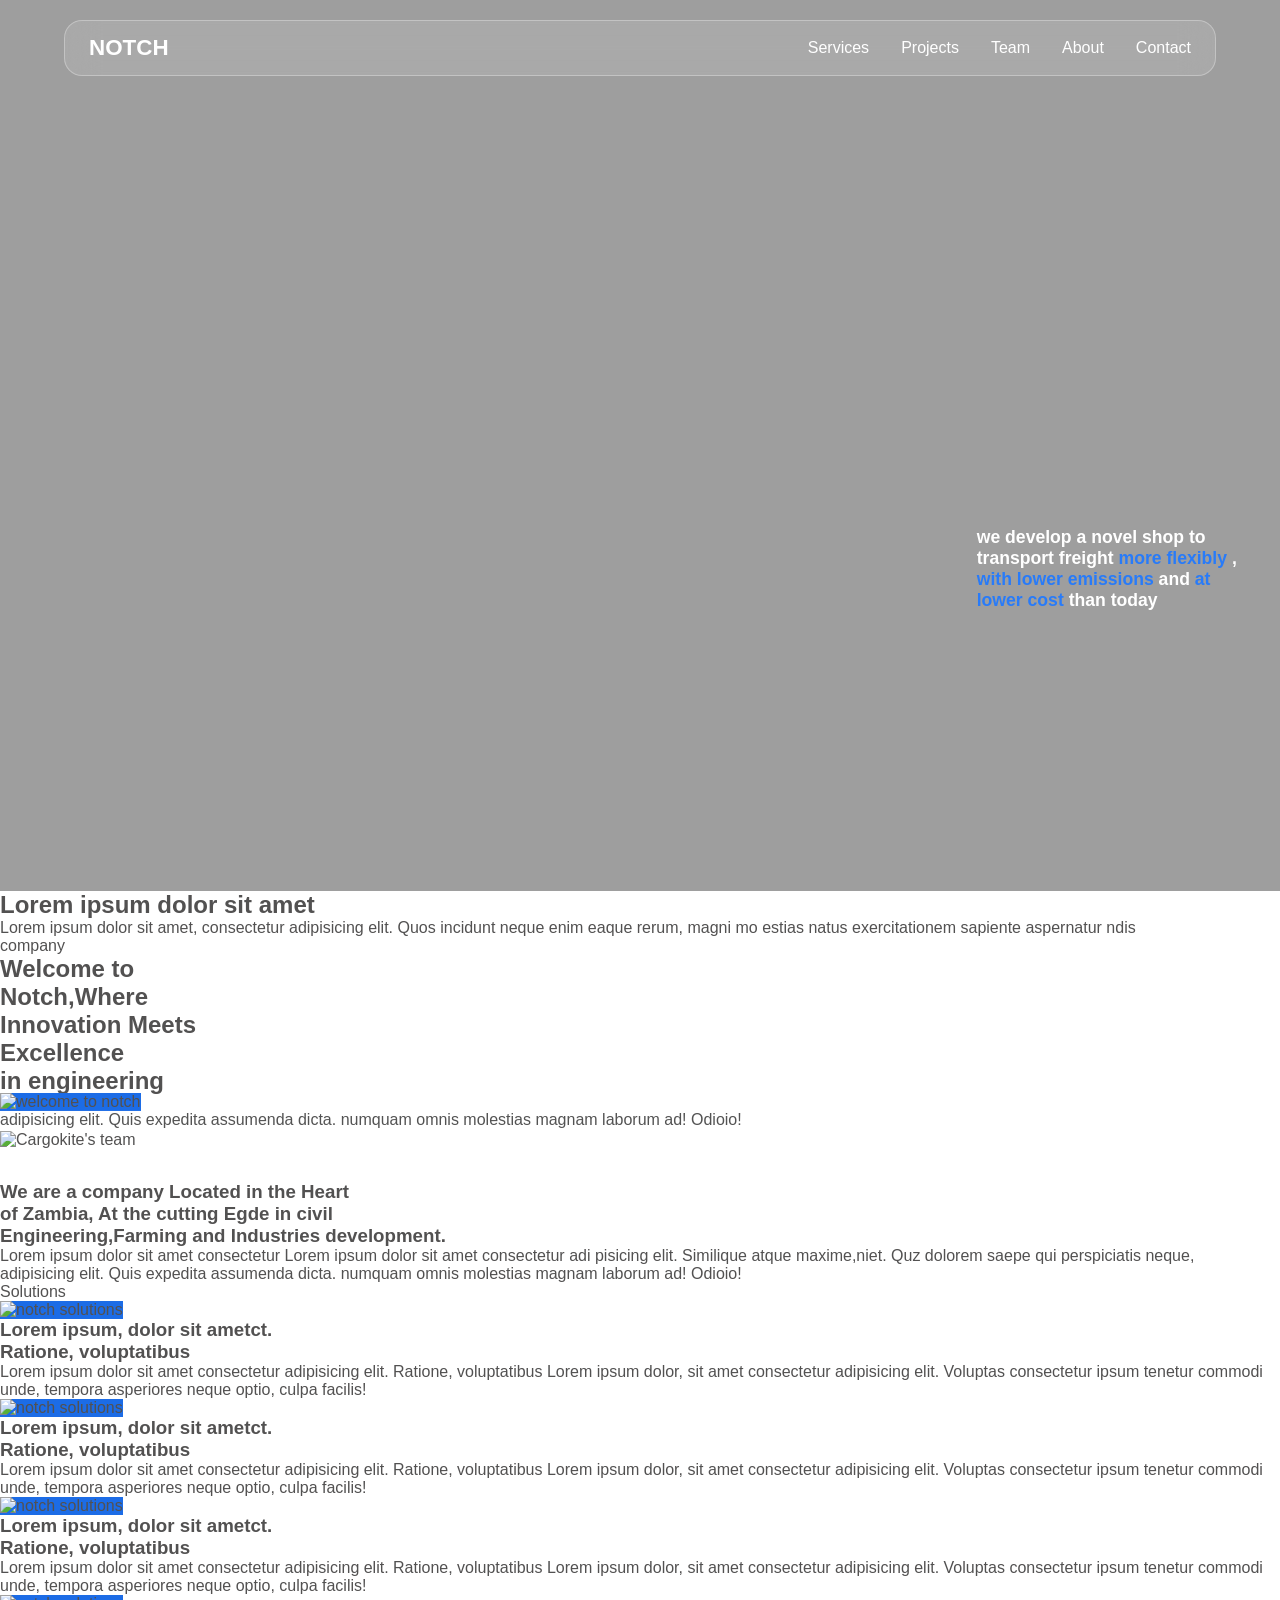
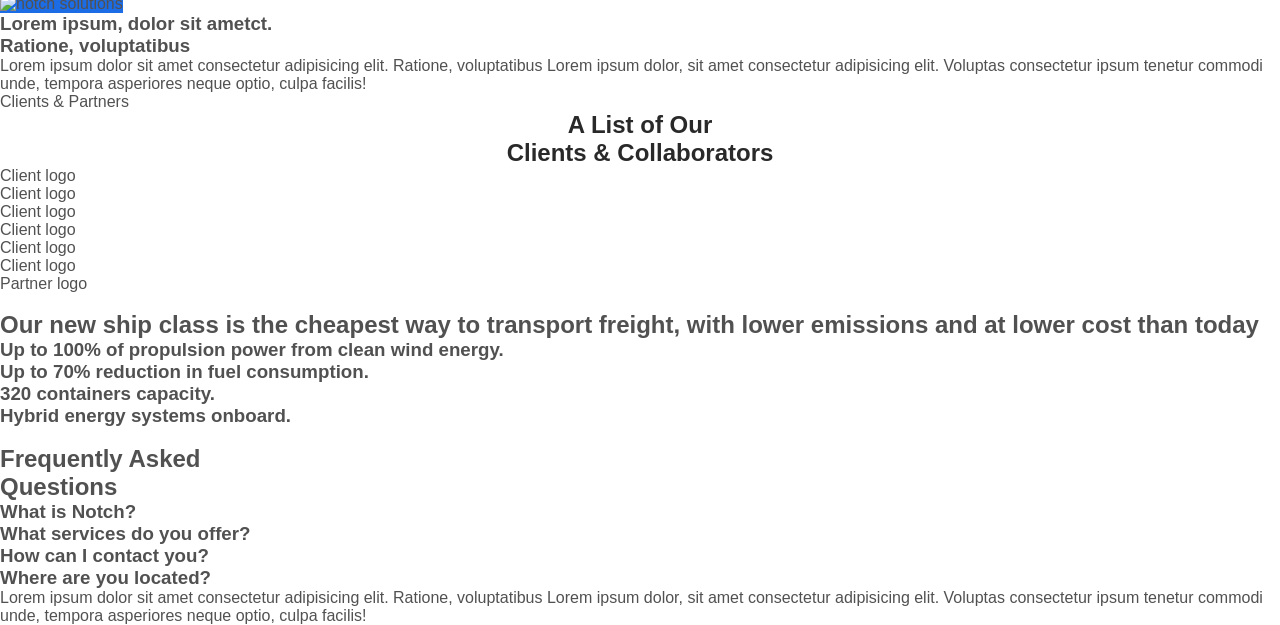
==== index.html @ e77bb7e5 "Add files via upload" ====
<!DOCTYPE html>
<html lang="en">
<head>
<meta charset="UTF-8" />
<meta name="viewport" content="width=device-width, initial-scale=1.0" />
<title>NRL</title>
<!-- GSAP -->
<script src="https://cdn.jsdelivr.net/npm/gsap@3.12.5/dist/gsap.min.js"></script>
<script src="https://cdn.jsdelivr.net/npm/gsap@3.12.5/dist/SplitText.min.js"></script>
<script src="https://cdn.jsdelivr.net/npm/gsap@3.12.5/dist/ScrollTrigger.min.js"></script>
<link rel="stylesheet" href="styles/sol_sp.css">
<link rel="stylesheet" href="styles/marquee.css">
<link rel="stylesheet" href="styles/s.css">
<link rel="stylesheet" href="styles/add_info.css">
<script src="htext.js"></script>
</head>

<body>
    <style>

        /* ---------- VARIABLES & BASE ---------- */    
        :root {
            --cc-font-family: -apple-system, BlinkMacSystemFont, "Segoe UI", Roboto, Helvetica,
             Arial, sans-serif, "Apple Color Emoji", "Segoe UI Emoji", "Segoe UI Symbol";
            --glass-bg: rgba(255, 255, 255, 0.12);
            --glass-border: rgba(255, 255, 255, 0.3);
            --text: #ffffff;
            --text2: #525151;
            --accent: #7fb0fab6;
            --grid-column: 8;
            --contrainer-padding: 6rem;
        }

        /*---------- RESET ---------- */
        *{
            
            margin: 0;
            padding: 0;
            box-sizing: border-box;
        }

        body {
            font-family: var(--cc-font-family);
            color: var(--text2);
        }

        /* ---------- NAVBAR ---------- */
        .navbar {
            position: fixed;
            top: 20px;
            left: 50%;
            transform: translateX(-50%);
            width: 90%;
            max-width: 1200px;

            display: flex;
            align-items: center;
            justify-content: space-between;

            padding: 14px 24px;
            border-radius: 18px;

            background: var(--glass-bg);
            backdrop-filter: blur(16px);
            -webkit-backdrop-filter: blur(16px);
            border: 1px solid var(--glass-border);
            z-index: 1000;
        }

        .logo {
            font-size: 1.4rem;
            font-weight: 700;
        }

        .logo span {
            color: var(--accent);
        }

        /* ---------- DESKTOP LINKS ---------- */
        .nav-links {
            display: flex;
            gap: 32px;
        }

        .nav-links a {
            text-decoration: none;
            color: var(--text);
            position: relative;
        }

        .nav-links a::after {
            content: "";
            position: absolute;
            left: 0;
            bottom: -6px;
            width: 0%;
            height: 2px;
            background: var(--accent);
            transition: width 0.3s ease;
        }

        .nav-links a:hover::after {
            color: var(--accent);
            width: 100%;
        }

        /* ---------- HAMBURGER ---------- */
        .menu-btn {
            display: none;
            flex-direction: column;
            gap: 6px;
            cursor: pointer;
        }

        .menu-btn span {
            width: 28px;
            height: 3px;
            background: var(--text);
            border-radius: 2px;
        }

        /* ---------- FULLSCREEN MENU ---------- */
        .fullscreen-menu {
            position: fixed;
            inset: 0;
            background: var(--glass-bg);
            backdrop-filter: blur(30px);
            -webkit-backdrop-filter: blur(30px);
            border: 1px solid var(--glass-border);

            display: flex;
            align-items: center;
            justify-content: center;

            opacity: 0;
            pointer-events: none;
            z-index: 999;
        }

        .fullscreen-menu ul {
            list-style: none;
            text-align: center;
        }

        .fullscreen-menu li {
            font-size: 2.2rem;
            margin: 20px 0;
        }

        .fullscreen-menu a {
            text-decoration: none;
            color: var(--text);
            transition: color 0.3s ease;
        }

        .fullscreen-menu a:hover {
            color: var(--text);
        }

        /* ---------- MOBILE ---------- */
        @media (max-width: 768px) {
            .nav-links {
                display: none;
            }

            .menu-btn {
                display: flex;
            }
            .hero_text{
                font-size: 3.5rem;
                padding-left: 1rem;
            }
            .par_text{
                top: 800px;
            }

        }
        /* ---------- HERO ---------- */
        .hero{
            display: flex;
            align-items: center;
            position: relative;
            background: url("img/mufid-majnun-h1kOzS2sGAk-unsplash (1).jpg") center/cover no-repeat;
            background-color: rgba(63, 63, 63, 0.5);
            background-blend-mode: multiply;
            text-align: left;
            color: #fff;
            height: 99dvh;
        }
        
        .par_text{ 
            right: 0;position: absolute;top: 500px;
            text-align: start; 
            padding: 1.7rem; 
            margin-right: 1rem;
            font-weight: 600;
            font-size: 1.1rem;
            max-width: 26rem;

        }
        .split {
            opacity: 0;
            text-align: start;
            font-size: clamp(4rem, 5rem, 3vw);
            letter-spacing: 0.05rem;
            will-change: transform;
            color: #ffffff;}

        .split * {
            will-change: transform;
        }

        .first-con_grid{
            display: grid;

        }
        .spacer {
            height: 40vh
        }


        .scrl-reveal > * {
            color: #8e8e8f75;
            background-clip: text;
            background-repeat: no-repeat;
            background-size: 0% 100%;
            background-image: #1c6ce6;
            animation-timeline: view();
        }
        @keyframes scrl-reveal {
            to{
                background-size: 100% 100%;
            }
        }

        .hme_mid_pge{
            display: grid;
            grid-template-columns: repeat(var(--grid-column), 1fr);
            height: 100%;
        }
    </style>

    <nav class="navbar">
        <div class="logo">
            <a href="#" style="text-decoration: none; color: #fff;">NOTCH</a>
        </div>

        <div class="menu-btn" id="menuBtn">
            <span></span>
            <span></span>
        </div>

        <div class="nav-links">
            <a href="#">Services</a>
            <a href="#">Projects</a>
            <a href="#">Team</a>
            <a href="#">About</a>
            <a href="#">Contact</a>
        </div>
    </nav>

    <!-- FULLSCREEN MENU -->
    <div class="fullscreen-menu" id="fsMenu">
        <ul>
            
            <li><a href="#">Services</a></li>
            <li><a href="#">Projects</a></li>
            <li><a href="#">Team</a></li>
            <li><a href="#">About</a></li>
            <li><a href="#">Contact</a></li>
        </ul>
    </div>

    <!-- hero section -->
    <header>
        <div class="hero" >
            <div class="hero_text">
                <div class="container">
                    <h1 class="split">
                        <div style="position: relative; display: inline-block; translate: none; scale: none; opacity: 1; visibility: inherit; transform: translate(0px, 0px);" >Beyond</div>
                        <div style="position: relative; display: inline-block; translate: none; scale: none; opacity: 1; visibility: inherit; transform: translate(0px, 0px);" >expectation</div>
                    </h1>
                </div>
                <div class="container" style="display: block; text-align: start; position: relative;">
                    
                    <h1 class="split">
                        <div style="position: relative; display: inline-block; translate: none; scale: none; opacity: 1; visibility: inherit; transform: translate(0px, 0px);" >in</div>
                        <div style="position: relative; display: inline-block; translate: none; scale: none; opacity: 1; visibility: inherit; transform: translate(0px, 0px);" >always</div>
                        <div style="position: relative; display: inline-block; translate: none; scale: none; opacity: 1; visibility: inherit; transform: translate(0px, 0px);" >possible</div>
                    </h1>
                </div>
                
            </div>
            <div class="par_text">
                <p>
                    <div class="p-lines" style="display: block; text-align: start; position: relative;">
                        <div style="position: relative; display: inline-block; translate: none; scale: none; opacity: 1; visibility: inherit; transform: translate(0px, 0px);" >we</div>
                        <div style="position: relative; display: inline-block; translate: none; scale: none; opacity: 1; visibility: inherit; transform: translate(0px, 0px);" >develop</div>
                        <div style="position: relative; display: inline-block; translate: none; scale: none; opacity: 1; visibility: inherit; transform: translate(0px, 0px);" >a</div>
                        <div style="position: relative; display: inline-block; translate: none; scale: none; opacity: 1; visibility: inherit; transform: translate(0px, 0px);" >novel</div>
                        <div style="position: relative; display: inline-block; translate: none; scale: none; opacity: 1; visibility: inherit; transform: translate(0px, 0px);" >shop</div>
                        <div style="position: relative; display: inline-block; translate: none; scale: none; opacity: 1; visibility: inherit; transform: translate(0px, 0px);" >to</div>
                    </div>
                    <div class="p-lines" style="display: block; text-align: start; position: relative;">
                        <div style="position: relative; display: inline-block; translate: none; scale: none; opacity: 1; visibility: inherit; transform: translate(0px, 0px);" >transport</div>
                        <div style="position: relative; display: inline-block; translate: none; scale: none; opacity: 1; visibility: inherit; transform: translate(0px, 0px);" >freight</div>
                        <span style="color: hsla(216, 100%, 56%, 0.933);;">
                            <div style="position: relative; display: inline-block; translate: none; scale: none; opacity: 1; visibility: inherit; transform: translate(0px, 0px);" >more</div>
                            <div style="position: relative; display: inline-block; translate: none; scale: none; opacity: 1; visibility: inherit; transform: translate(0px, 0px);" >flexibly</div>
                        </span>
                        <div style="position: relative; display: inline-block; translate: none; scale: none; opacity: 1; visibility: inherit; transform: translate(0px, 0px);" >,</div>
                        
                    </div>
                    <div class="p-lines" style="display: block; text-align: start; position: relative;">
                        <span style="color: hsla(216, 100%, 56%, 0.933);;">
                            <div style="position: relative; display: inline-block; translate: none; scale: none; opacity: 1; visibility: inherit; transform: translate(0px, 0px);" >with</div>
                            <div style="position: relative; display: inline-block; translate: none; scale: none; opacity: 1; visibility: inherit; transform: translate(0px, 0px);" >lower</div>
                            <div style="position: relative; display: inline-block; translate: none; scale: none; opacity: 1; visibility: inherit; transform: translate(0px, 0px);" >emissions</div>
                        </span>
                        <div style="position: relative; display: inline-block; translate: none; scale: none; opacity: 1; visibility: inherit; transform: translate(0px, 0px);" >and</div>
                        <span style="color: hsla(216, 100%, 56%, 0.933);;">
                            <div style="position: relative; display: inline-block; translate: none; scale: none; opacity: 1; visibility: inherit; transform: translate(0px, 0px);" >at</div>
                        </span>    
                    </div>
                    <div class="p-lines" style="display: block; text-align: start; position: relative;">
                        <span style="color: hsla(216, 100%, 56%, 0.933);;">
                            <div style="position: relative; display: inline-block; translate: none; scale: none; opacity: 1; visibility: inherit; transform: translate(0px, 0px);" >lower</div>
                            <div style="position: relative; display: inline-block; translate: none; scale: none; opacity: 1; visibility: inherit; transform: translate(0px, 0px);" >cost</div>

                        </span>
                        <div style="position: relative; display: inline-block; translate: none; scale: none; opacity: 1; visibility: inherit; transform: translate(0px, 0px);" >than</div>
                        <div style="position: relative; display: inline-block; translate: none; scale: none; opacity: 1; visibility: inherit; transform: translate(0px, 0px);" >today</div>
                    </div>
                </p></div>
        </div>
    </header>
    <!-- the first section -->
    <section class="scroll-reveal">
        <h1 class="section-title"><span>Lorem ipsum dolor sit amet</span></h1>
        <p>
            <span>
                Lorem ipsum dolor sit amet, consectetur adipisicing
                elit. Quos incidunt neque enim eaque rerum, magni mo
                estias natus exercitationem sapiente aspernatur ndis
            </span>
            
        </p>
    </section>
    <section class="home-into">
        <div class="containerr grid">
            <div class="home-intro_label txt txt-20 txt-med">company</div>
            <h2 class="h3 home-intro_title heading ">
                <div class="t-lines" style="display: block; text-align: start; position: relative;">Welcome to</div>
                <div class="t-lines" style="display: block; text-align: start; position: relative;">Notch,Where  </div>
                <div class="t-lines" style="display: block; text-align: start; position: relative;">Innovation Meets</div>
                <div class="t-lines" style="display: block; text-align: start; position: relative;">Excellence </div>
                <div class="t-lines" style="display: block; text-align: start; position: relative;">in engineering</div>
            </h2> 
            <div class="home-intro_img ig-wrp" style="--aspect: 165%; translate: none; rotate: none; scale: none; clip-path: inset(0%); transform: translate(0%, -5.6787%) translate3d(0, 0, 0);">
                <img src="img/simone.jpg" alt="welcome to notch" class="img-ab img-fill" loading="lazy" width="300" height="450" style="z-index: 2;  background-color: #1c6ce6; top:auto; opacity: 1; visibility: inherit; height: 120%; bottom: -18.5768%;">
                <p class="home-into_richtext-p txt txt-18">
                    <div class="p-lines" style="display: block; text-align: start; position: relative;color: #535353;">
                        adipisicing elit. Quis expedita assumenda dicta.
                        numquam omnis molestias magnam laborum ad! Odioio!
                    </div>
                </p>
            </div>
            <div class="home-intro_richtext" style="translate: none; rotate: none; scale: none; transform: translate(0%, 0.8577); tranlate3d(0, 0, 0);">
                <div class="home-intro_richtext-img img-wrap" style="--aspect: 16/9; clip-path: inset(0%);">
                    <img src="img/abdul-zre.jpg" alt="Cargokite's team" class="img-abs img-fill" loading="lazy" width="350" height="200"
                    style="top: auto; opacity: 1; visibility: inherit; height: 120%; bottom: -9.4737%;">
                </div>
                <h3 class="home-intro_richtext-h3 txt txt-24 txt-med" style="margin-top: 2rem;">
                    <div class="g-lines" style="display: block; text-align: start; position: relative;"> We are a company Located in the Heart</div>
                    <div class="g-lines" style="display: block; text-align: start; position: relative;"> of Zambia, At the cutting Egde in civil</div>
                    <div class="g-lines" style="display: block; text-align: start; position: relative;"> Engineering,Farming and Industries development. </div>
                </h3>
                <p class="home-into_richtext-p txt txt-18">
                    <div class="p-lines" style="display: block; text-align: start; position: relative;">
                        Lorem ipsum dolor sit amet consectetur
                        Lorem ipsum dolor sit amet consectetur adi
                        pisicing elit. Similique atque maxime,niet. 
                        Quz dolorem saepe qui perspiciatis neque, 
                    </div>
                </p>
                <p class="home-into_richtext-p txt txt-18">
                    <div class="p-lines" style="display: block; text-align: start; position: relative;">
                        adipisicing elit. Quis expedita assumenda dicta.
                        numquam omnis molestias magnam laborum ad! Odioio!
                    </div>
                </p>
            </div>
            
        </div>
    </section>
    <!-- the second section -->
    <section class="solutions_sec">
        <div class="containerrr grid">
            <div class="home-intro_label txt txt-20 txt-med">Solutions</div>

            <div class="gridd sol-prob_pt">
                <div class="sol-main_item" style="translate: none; rotate: none; scale: none; transform: translate(0%, 0); tranlate3d(0, 0, 0);">
                    <div class="Ig_item" style="--aspect: 73%; clip-path:inset(0%)">
                        <img src="" alt="notch solutions" class="img-abs img-fill" loading="lazy" width="300" height="550" style="z-index: 2;  background-color: #1c6ce6; top:auto; opacity: 1; visibility: inherit; height: 120%; bottom: -18.5768%;">
                    </div>
                    <h3 class=" h6 sol-main_item-h3">
                        <div class=" g-lines" style="display: block; text-align: start; position: relative;">Lorem ipsum, dolor sit ametct.</div>
                        <div class=" g-lines" style="display: block; text-align: start; position: relative;"> Ratione, voluptatibus</div>
                    </h3>
                    <p class="sol-main_item-p txt txt-16">
                        <div class="p-lines" style="display: block; text-align: start; position: relative; font-weight: 400;">
                            Lorem ipsum dolor sit amet consectetur adipisicing elit. Ratione, voluptatibus
                            Lorem ipsum dolor, sit amet consectetur adipisicing elit. Voluptas consectetur 
                            ipsum tenetur commodi unde, tempora asperiores neque optio, culpa  facilis!
                        </div>
                    </p>
                </div>
                <div class="sol-main_item" style="translate: none; rotate: none; scale: none; transform: translate(0%, 0); tranlate3d(0, 0, 0);">
                    <div class="Ig_item" style="--aspect: 100%; clip-path:inset(0%)">
                        <img src="" alt="notch solutions" class="img-abs img-fill" loading="lazy" width="300" height="550" style="z-index: 2;  background-color: #1c6ce6; top:auto; opacity: 1; visibility: inherit; height: 120%; bottom: -16.5768%;">
                    </div>
                    <h3 class="sol-main_item-h3">
                        <div class="g-lines" style="display: block; text-align: start; position: relative;">Lorem ipsum, dolor sit ametct.</div>
                        <div class="g-lines" style="display: block; text-align: start; position: relative;"> Ratione, voluptatibus</div>
                    </h3>
                    <p class="sol-main_item-p txt txt-16">
                        <div class="p-lines" style="display: block; text-align: start; position: relative; font-weight: 400;">
                            Lorem ipsum dolor sit amet consectetur adipisicing elit. Ratione, voluptatibus
                            Lorem ipsum dolor, sit amet consectetur adipisicing elit. Voluptas consectetur 
                            ipsum tenetur commodi unde, tempora asperiores neque optio, culpa  facilis!
                        </div>
                    </p>
                </div>
                <div class="sol-main_item" style="translate: none; rotate: none; scale: none; transform: translate(0%, 0); tranlate3d(0, 0, 0);">
                    <div class="Ig_item" style="--aspect: 100%; clip-path:inset(0%)">
                        <img src="" alt="notch solutions" class="img-abs img-fill" loading="lazy" width="300" height="550" style="z-index: 2;  background-color: #1c6ce6; top:auto; opacity: 1; visibility: inherit; height: 120%; bottom: -16.5768%;">
                    </div>
                    <h3 class="sol-main_item-h3">
                        <div class="g-lines" style="display: block; text-align: start; position: relative;">Lorem ipsum, dolor sit ametct.</div>
                        <div class="g-lines" style="display: block; text-align: start; position: relative;"> Ratione, voluptatibus</div>
                    </h3>
                    <p class="sol-main_item-p txt txt-16">
                        <div class="p-lines" style="display: block; text-align: start; position: relative; font-weight: 400;">
                            Lorem ipsum dolor sit amet consectetur adipisicing elit. Ratione, voluptatibus
                            Lorem ipsum dolor, sit amet consectetur adipisicing elit. Voluptas consectetur 
                            ipsum tenetur commodi unde, tempora asperiores neque optio, culpa  facilis!
                        </div>
                    </p>
                </div>
                <div class="sol-main_item" style="translate: none; rotate: none; scale: none; transform: translate(0%, 0); tranlate3d(0, 0, 0);">
                    <div class="Ig_item" style="--aspect: 100%; clip-path:inset(0%)">
                        <img src="" alt="notch solutions" class="img-abs img-fill" loading="lazy" width="300" height="550" style="z-index: 2;  background-color: #1c6ce6; top:auto; opacity: 1; visibility: inherit; height: 120%; bottom: -16.5768%;">
                    </div>
                    <h3 class="sol-main_item-h3">
                        <div class="g-lines" style="display: block; text-align: start; position: relative;">Lorem ipsum, dolor sit ametct.</div>
                        <div class="g-lines" style="display: block; text-align: start; position: relative;"> Ratione, voluptatibus</div>
                    </h3>
                    <p class="sol-main_item-p txt txt-16">
                        <div class="p-lines" style="display: block; text-align: start; position: relative; font-weight: 400;">
                            Lorem ipsum dolor sit amet consectetur adipisicing elit. Ratione, voluptatibus
                            Lorem ipsum dolor, sit amet consectetur adipisicing elit. Voluptas consectetur 
                            ipsum tenetur commodi unde, tempora asperiores neque optio, culpa  facilis!
                        </div>
                    </p>
                </div>
            </div>
            <h2 class="h3 sol-text ">
                <div class="g-lines" style="display: block; text-align: start; position: relative;"> </div>
                <div class="g-lines" style="display: block; text-align: start; position: relative;"> </div>
            </h2>
        </div>
    </section>
    
    <!-- The marquee or infinite scroller panel section -->
    <section id="scroll" class="scroll">
        <div class="is_header">
            <div class="home-intro_label txt txt-20 txt-med">Clients & Partners</div>
            <h2 class="marq_title  ">
                <div class="m-lines" style="display: block; text-align: center; position: relative ; color: hsl(0, 0%, 16%);">A List of Our</div>
                <div class="m-lines" style="display: block; text-align: center; position: relative; color: hsl(0, 0%, 16%);">Clients & Collaborators</div>
            </h2> 
        </div>
        <!-- ===== TEXT SCROLLER ===== -->
        <div class="scroller" data-speed="30s">
            <div class="scroller_inner">
                <div class="tag">Client logo</div>
                <div class="tag">Client logo</div>
                <div class="tag">Client logo</div>
                <div class="tag">Client logo</div>
                <div class="tag">Client logo</div>
                <div class="tag">Client logo</div>
                <div class="tag">Partner logo</div>
            </div>
        </div>
    </section>
    <section class="add_sec">
        <div class="grid_sec">
            <div class="feature">
                <span class="home-intro_label txt txt-20 txt-med" style="color: #fff;">Technology</span>
                <h1>
                    Our new ship class is the cheapest way to
                    transport freight, with lower emissions and
                    at lower cost than today
                </h1>
            </div>
            <div class="card_container-gd">
                <div class="card">
                    <h3 class="header_card">
                        Up to 100% of propulsion power from clean wind energy.
                    </h3>
                </div>
                <div class="card">
                    <h3 class="header_card">
                        Up to 70% reduction in fuel consumption.
                    </h3>
                </div>
                <div class="card">
                    <h3 class="header_card">
                        320 containers capacity.
                    </h3>
                </div>
                <div class="card">
                    <h3 class="header_card">
                        Hybrid energy systems onboard.
                    </h3>
                </div>
            </div>
        </div>
    </section>
    <section class ="sec_faq">
        <div class="contrainerr grid">
            <div class="home-intro_label txt txt-20 txt-med" style="color: #fff;">FAQ</div>
            <h2 class="h3 faq_title">
                <div class="g-lines" style="display: block; text-align: start; position: relative;">Frequently Asked</div>
                <div class="g-lines" style="display: block; text-align: start; position: relative;">Questions</div>
            </h2>
            <div class="faq_grid">
                <div class="faq_item">
                    <h3>What is Notch?</h3>
                    <p style="display: none;">Lorem ipsum dolor sit amet consectetur adipisicing elit. Ratione, voluptatibus
                        Lorem ipsum dolor, sit amet consectetur adipisicing elit. Voluptas consectetur 
                        ipsum tenetur commodi unde, tempora asperiores neque optio, culpa  facilis!</p>
                </div>
                <div class="faq_item">
                    <h3>What services do you offer?</h3>
                    <p style="display: none;">Lorem ipsum dolor sit amet consectetur adipisicing elit. Ratione, voluptatibus
                        Lorem ipsum dolor, sit amet consectetur adipisicing elit. Voluptas consectetur 
                        ipsum tenetur commodi unde, tempora asperiores neque optio, culpa  facilis!</p>
                </div>
                <div class="faq_item">
                    <h3>How can I contact you?</h3>
                    <p style="display: none;">Lorem ipsum dolor sit amet consectetur adipisicing elit. Ratione, voluptatibus
                        Lorem ipsum dolor, sit amet consectetur adipisicing elit. Voluptas consectetur 
                        ipsum tenetur commodi unde, tempora asperiores neque optio, culpa  facilis!</p>
                </div>
                <div class="faq_item">
                    <h3>Where are you located?</h3>
                    <p>Lorem ipsum dolor sit amet consectetur adipisicing elit. Ratione, voluptatibus
                        Lorem ipsum dolor, sit amet consectetur adipisicing elit. Voluptas consectetur 
                        ipsum tenetur commodi unde, tempora asperiores neque optio, culpa  facilis!</p>
                </div>
            </div>
        </div>
    </section>

    <!-- The footer section -->
    <section class="footer">
        <div class="main_footer-fl"></div>
    </section>
 
    <script>
        const menuBtn = document.getElementById("menuBtn");
        const spans = menuBtn.querySelectorAll("span");
        const fsMenu = document.getElementById("fsMenu");
        const fsLinks = fsMenu.querySelectorAll("li");

        let open = false;

        /* FULLSCREEN MENU TIMELINE */
        const menuTL = gsap.timeline({ paused: true });

        menuTL
            .to(fsMenu, {
                opacity: 1,
                pointerEvents: "auto",
                duration: 0.25
            })
            .from(fsLinks, {
                y: 40,
                opacity: 0,
                stagger: 0.1,
                duration: 0.5,
                ease: "power3.out"
            }, "-=0.1");

        /* HAMBURGER → X */
        const iconTL = gsap.timeline({ paused: true });

        iconTL
            .to(spans[0], { y: -10, rotation: -45, duration: 0.25 })
            .to(spans[1], { y: 8, rotation: -45, duration: 0.25 } )
            .to(spans[2], { y: 9, rotation: 45, duration: 0.25 }, 0);

        /* TOGGLE */
        menuBtn.addEventListener("click", () => {
            open = !open;
            open ? menuTL.play() : menuTL.reverse();
            open ? iconTL.play() : iconTL.reverse();
            document.body.style.overflow = open ? "hidden" : "";
        });

        /* CLOSE ON LINK CLICK */
        fsLinks.forEach(link => {
            link.addEventListener("click", () => {
                menuTL.reverse();
                iconTL.reverse();
                open = false;
                document.body.style.overflow = "";
            });
        });
    </script>
    <script>
        
        gsap.registerPlugin(SplitText);
        
        console.clear();
        
        document.fonts.ready.then(() => {
            gsap.set(".split", { opacity: 1 });
            
            let split;
            
            SplitText.create(".split", {
                type: "words,lines",
                linesClass: "line",
                autoSplit: true,
                mask: "lines",
                
                onSplit: (self) => {
                    split = gsap.from(self.lines, {
                        duration: 0.6,
                        yPercent: 100,
                        opacity: 0,
                        stagger: 0.1,
                        ease: "expo.out",
                    });
                    return split;
                }
            });
            document.querySelector("button").addEventListener("click", (e) => {
                split.timeScale(0.2).play(0);
            });
        });
    </script>
    <script src="js/scrollers/inifinite.js"></script>


</body>
</html>
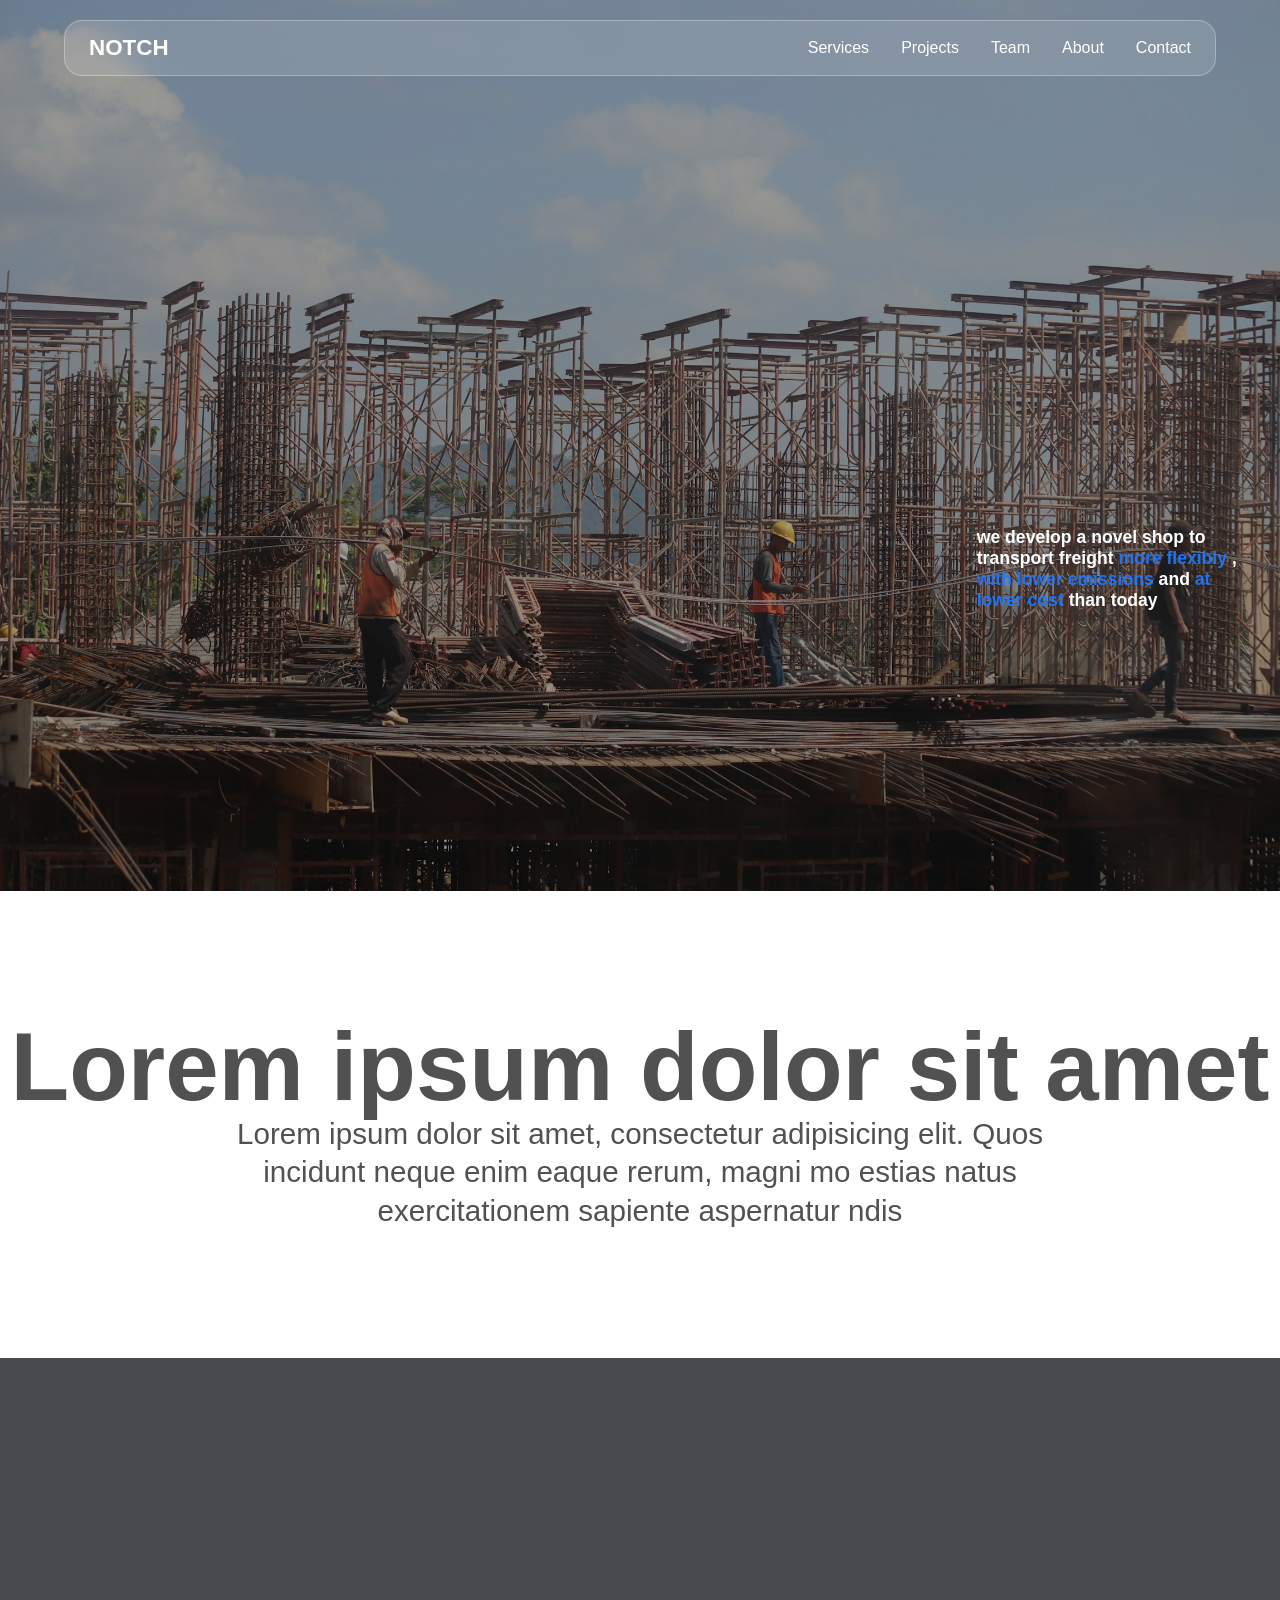
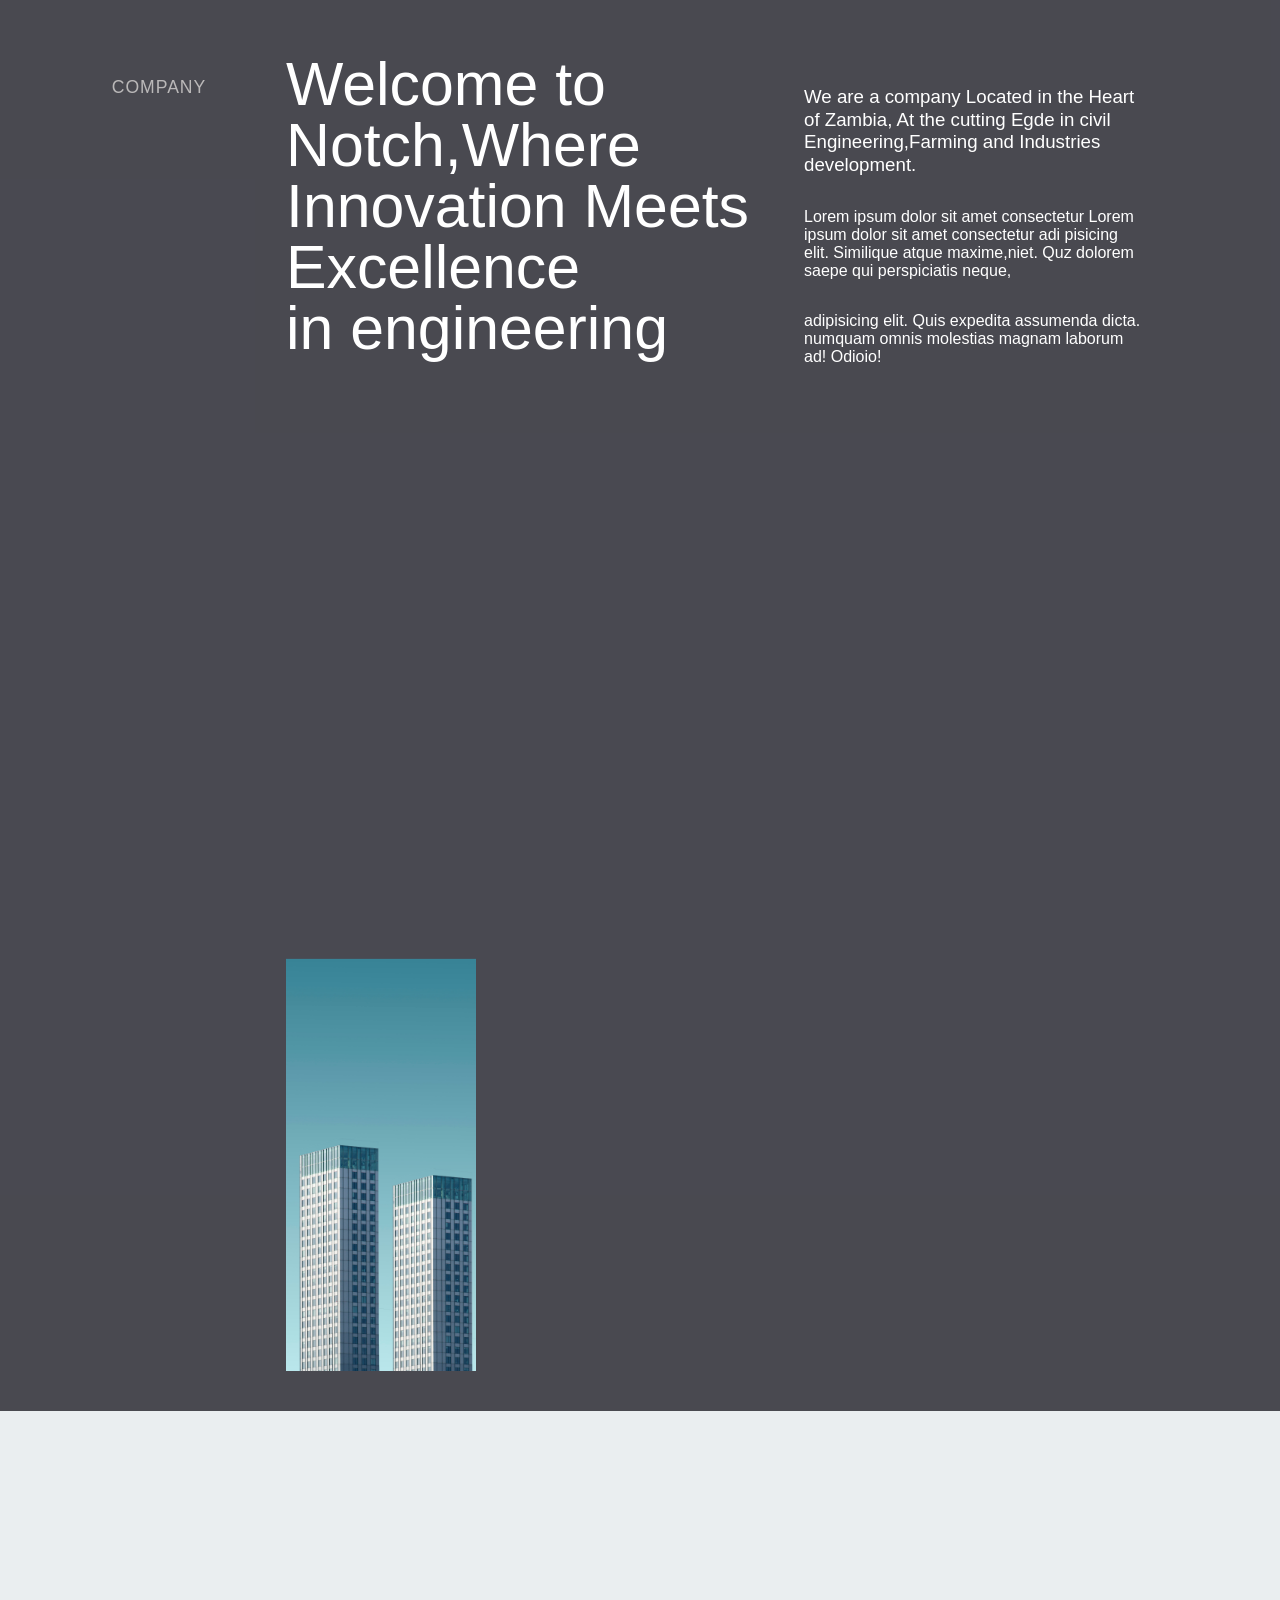
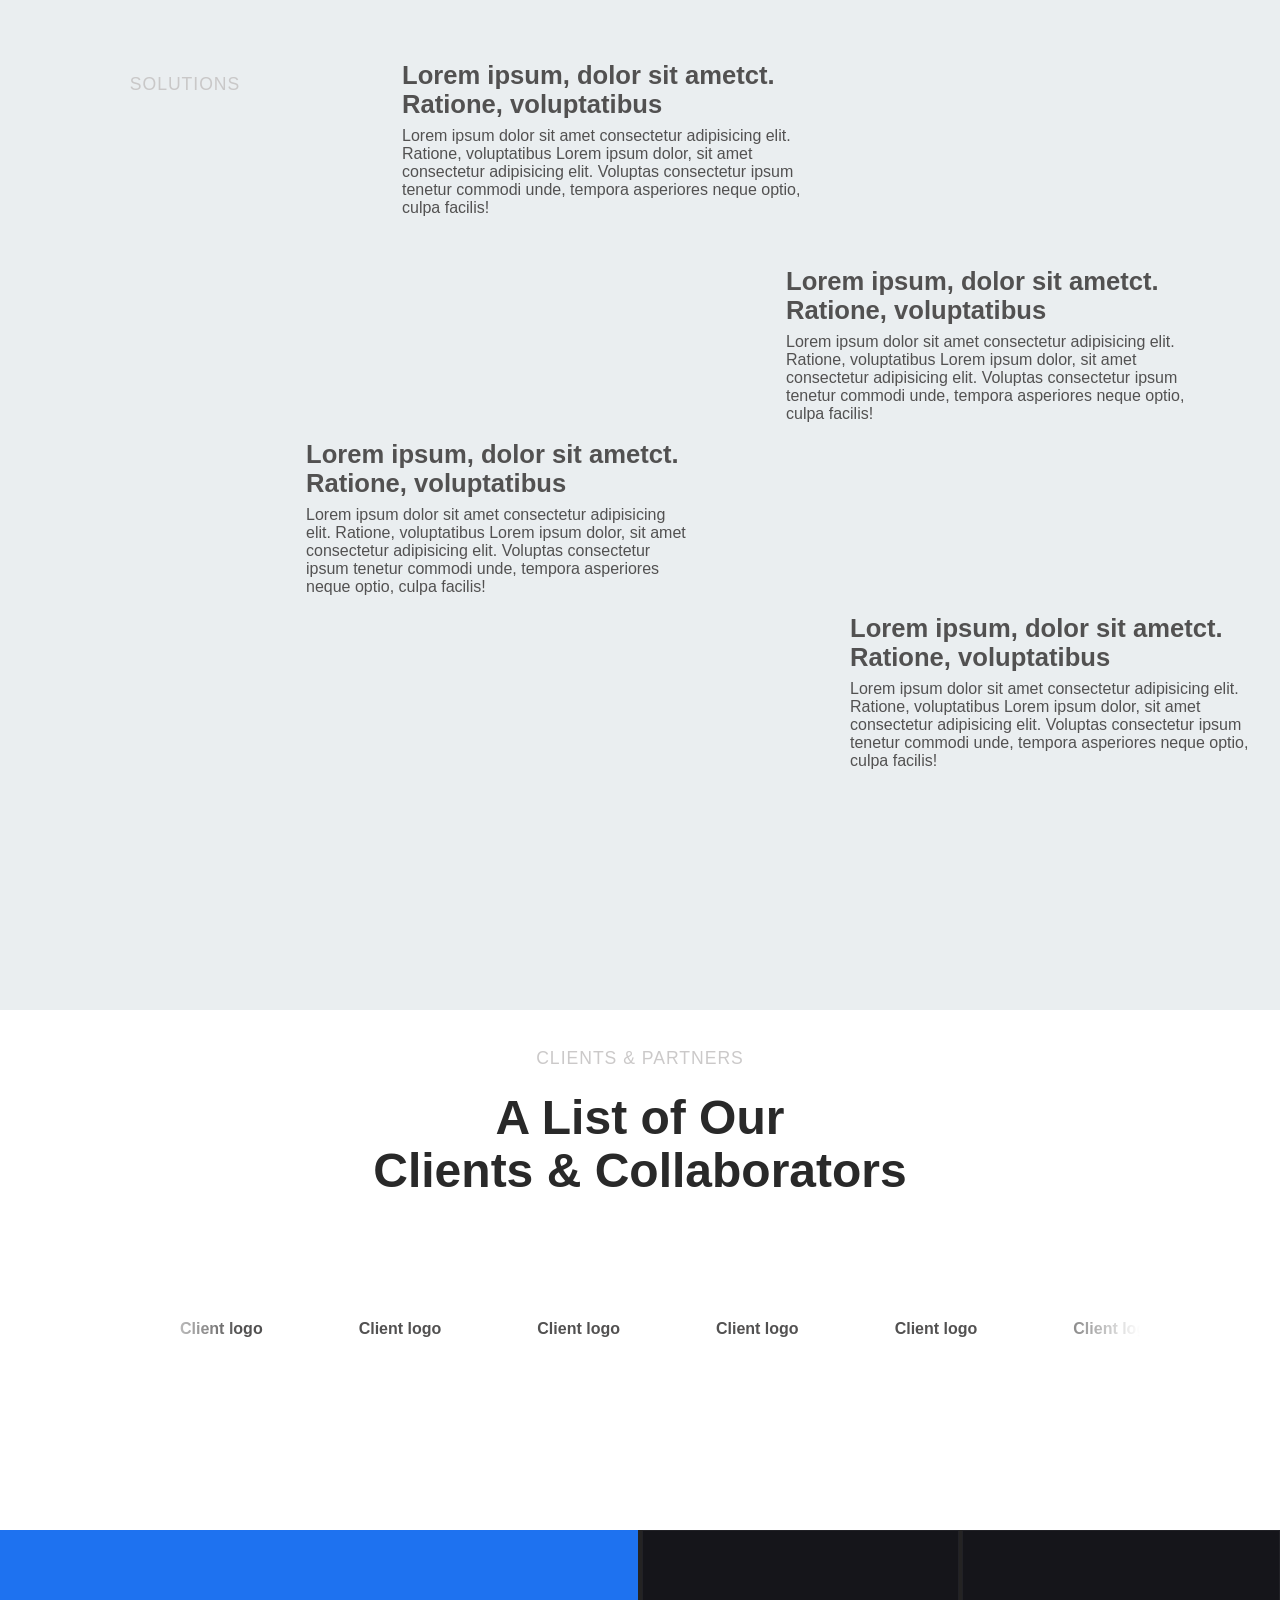
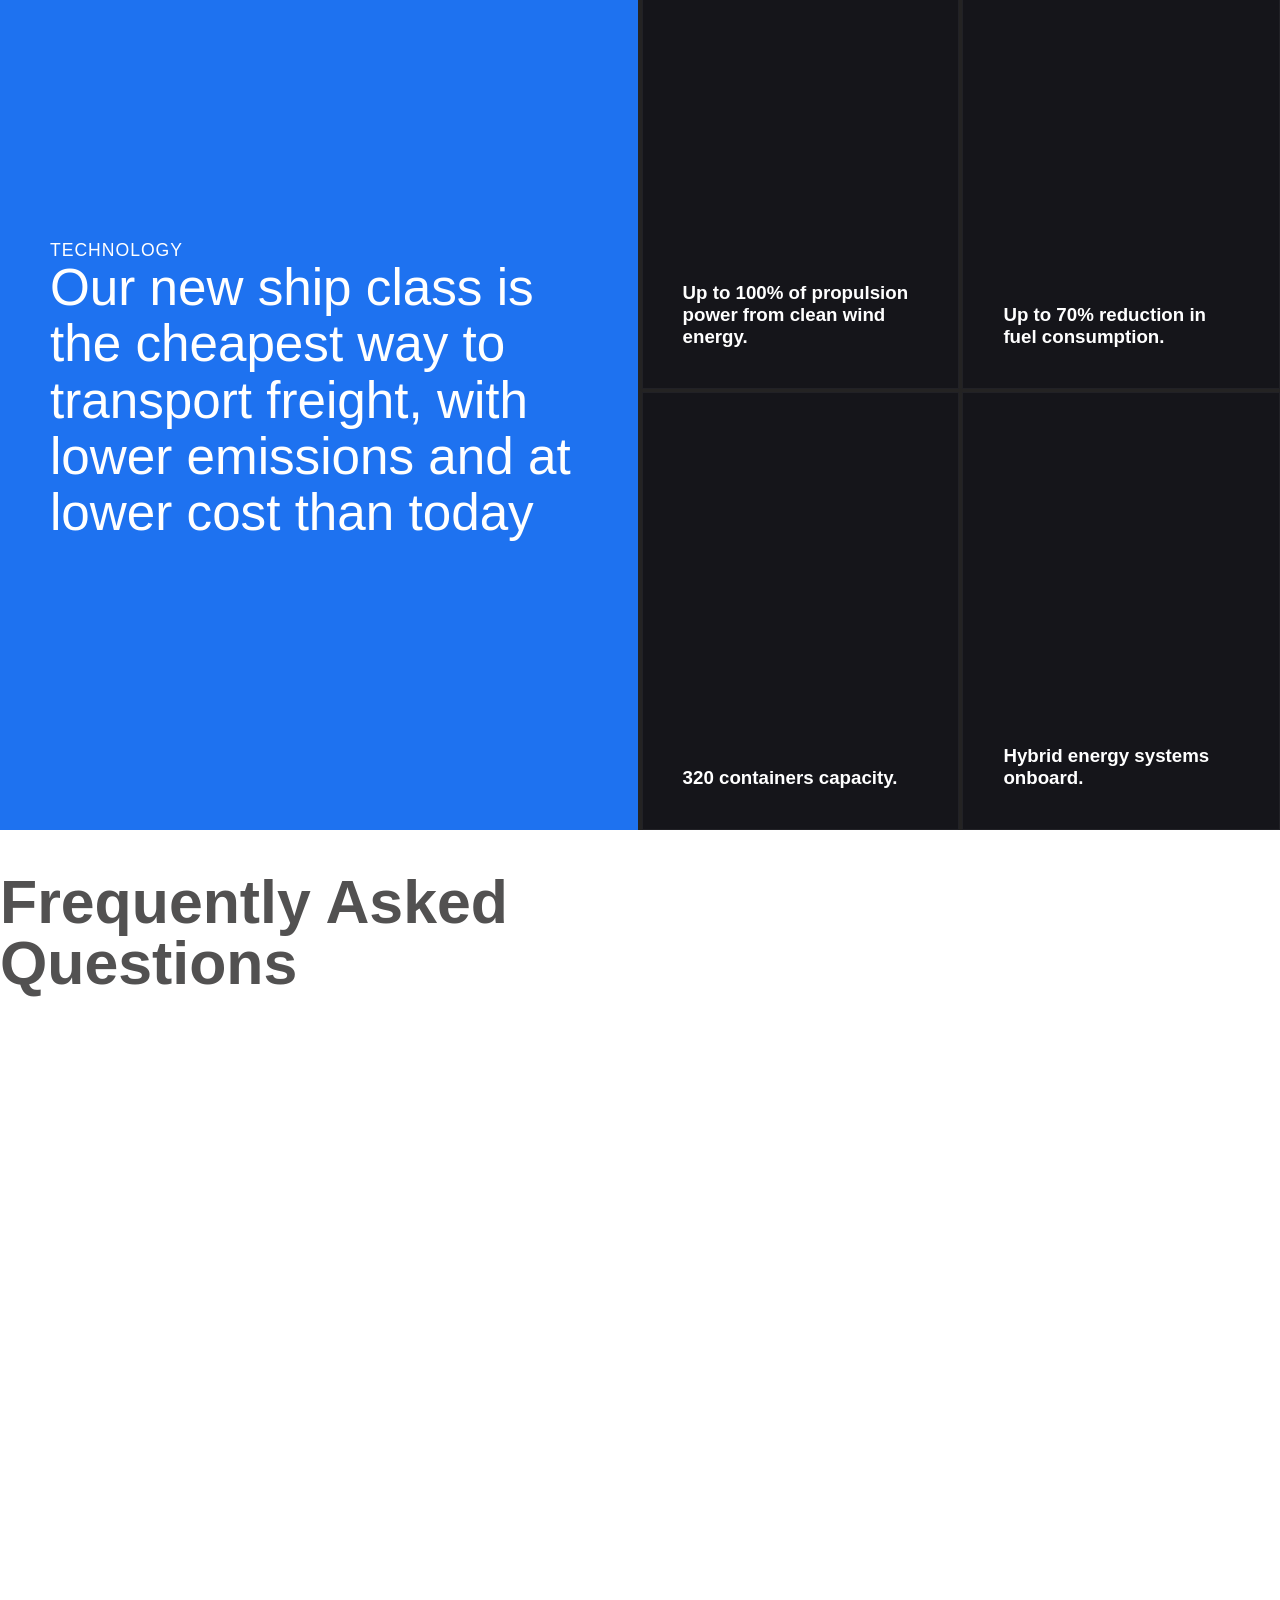
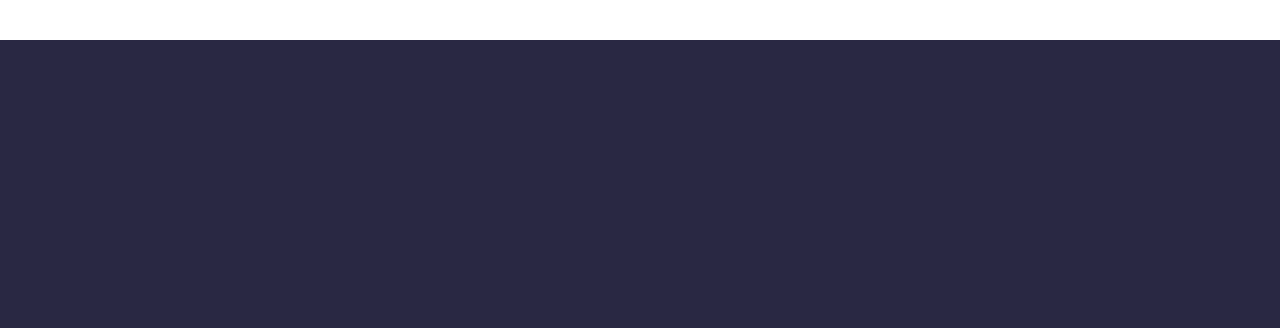
==== commit 26ba78a5: "the first commit" ====
--- a/index.html
+++ b/index.html
@@ -8,10 +8,12 @@
 <script src="https://cdn.jsdelivr.net/npm/gsap@3.12.5/dist/gsap.min.js"></script>
 <script src="https://cdn.jsdelivr.net/npm/gsap@3.12.5/dist/SplitText.min.js"></script>
 <script src="https://cdn.jsdelivr.net/npm/gsap@3.12.5/dist/ScrollTrigger.min.js"></script>
+
 <link rel="stylesheet" href="styles/sol_sp.css">
 <link rel="stylesheet" href="styles/marquee.css">
 <link rel="stylesheet" href="styles/s.css">
 <link rel="stylesheet" href="styles/add_info.css">
+<link rel="stylesheet" href="styles/faq_ac.css.css">
 <script src="htext.js"></script>
 </head>
 
@@ -527,39 +529,14 @@
             </div>
         </div>
     </section>
-    <section class ="sec_faq">
+    <section class ="sec_faq" style="height:90dvh;">
         <div class="contrainerr grid">
             <div class="home-intro_label txt txt-20 txt-med" style="color: #fff;">FAQ</div>
             <h2 class="h3 faq_title">
                 <div class="g-lines" style="display: block; text-align: start; position: relative;">Frequently Asked</div>
                 <div class="g-lines" style="display: block; text-align: start; position: relative;">Questions</div>
             </h2>
-            <div class="faq_grid">
-                <div class="faq_item">
-                    <h3>What is Notch?</h3>
-                    <p style="display: none;">Lorem ipsum dolor sit amet consectetur adipisicing elit. Ratione, voluptatibus
-                        Lorem ipsum dolor, sit amet consectetur adipisicing elit. Voluptas consectetur 
-                        ipsum tenetur commodi unde, tempora asperiores neque optio, culpa  facilis!</p>
-                </div>
-                <div class="faq_item">
-                    <h3>What services do you offer?</h3>
-                    <p style="display: none;">Lorem ipsum dolor sit amet consectetur adipisicing elit. Ratione, voluptatibus
-                        Lorem ipsum dolor, sit amet consectetur adipisicing elit. Voluptas consectetur 
-                        ipsum tenetur commodi unde, tempora asperiores neque optio, culpa  facilis!</p>
-                </div>
-                <div class="faq_item">
-                    <h3>How can I contact you?</h3>
-                    <p style="display: none;">Lorem ipsum dolor sit amet consectetur adipisicing elit. Ratione, voluptatibus
-                        Lorem ipsum dolor, sit amet consectetur adipisicing elit. Voluptas consectetur 
-                        ipsum tenetur commodi unde, tempora asperiores neque optio, culpa  facilis!</p>
-                </div>
-                <div class="faq_item">
-                    <h3>Where are you located?</h3>
-                    <p>Lorem ipsum dolor sit amet consectetur adipisicing elit. Ratione, voluptatibus
-                        Lorem ipsum dolor, sit amet consectetur adipisicing elit. Voluptas consectetur 
-                        ipsum tenetur commodi unde, tempora asperiores neque optio, culpa  facilis!</p>
-                </div>
-            </div>
+    
         </div>
     </section>
 
--- a/styles/sol_sp.css
+++ b/styles/sol_sp.css
@@ -0,0 +1,74 @@
+.containerrr.grid {
+    grid-template-columns: repeat(var(--grid-column), 1fr);
+}
+
+.containerrr {
+    --grid-column: 16;
+    --container-padding: 6rem;
+    width: 100%;
+    max-width: 192rem;
+    padding: 0 var(--container-padding);
+    margin: 0px auto;
+}
+
+.solutions_sec{
+    z-index: 2;
+    background-color: rgb(234, 238, 240);
+    padding-top: 15rem;
+    padding-bottom: 15rem;
+    position: relative;
+    overflow: hidden;
+    height: 100%;
+}
+
+.solutions_sec_label {
+    color: rgb(154, 154, 154);
+    text-align: center;
+    margin-top: 1rem;
+    grid-area: 1 / 1 / 2 / 4;
+}
+
+.sol-prob_pt {
+    grid-area: 1 / 4 / 2 / 12;
+    grid-template-columns: repeat(16, 1fr);
+}
+
+.gridd{
+    display: grid;
+    column-gap: 2rem;
+    row-gap: 2rem;
+}
+
+.sol-main_item:first-child {
+    grid-area: 1 / 4 / 2 / 18;
+    margin-top: .6rem;
+}
+.sol-main_item:nth-child(2) {
+    grid-area: 3 / 30 / 3 / 16;
+    margin-top: -.9rem;
+}
+.sol-main_item:nth-child(3) {
+    grid-area: 4 / 1 / 4 / 14;
+    margin-top: -.9rem;
+}
+.sol-main_item:nth-child(4) {
+    grid-area: 5 / 18 / 7 / 32;
+    margin-top: -.9rem;
+}
+
+
+.Ig-item{
+    width: 100%;
+    position: relative;
+    height: 100%;
+}
+
+.sol-main_item{
+    display: flex;
+    flex-direction: column;
+}
+.sol-main_item-h3{
+    margin-bottom: .5rem;
+    font-size: 1.6rem;
+    font-weight: 600;
+}
--- a/styles/marquee.css
+++ b/styles/marquee.css
@@ -0,0 +1,62 @@
+
+
+*{
+  margin:0;
+  padding:0;
+  box-sizing:border-box;
+}
+
+body{
+  background:hsl(0, 0%, 100%);
+  font-family:sans-serif;
+}
+
+/* ===== SCROLLER BASE ===== */
+.scroller{
+  overflow:hidden;
+  mask: linear-gradient(90deg, transparent, black 10%, black 90%, transparent);
+  margin: 3rem auto;
+  max-width: 1000px;
+}
+
+.scroller_inner{
+  display:flex;
+  gap:1rem;
+  width:max-content;
+  animation: scroll var(--speed, 25s) linear infinite;
+}
+
+.scroller[data-direction="right"] .scroller_inner{
+  animation-direction: reverse;
+}
+
+/* ===== TEXT TAGS ===== */
+.tag{
+  padding:1rem 2.5rem;
+  border-radius:5rem;
+  /*border:4px solid hsl(236,94%,52%);*/
+  white-space:nowrap;
+  background:white;
+  font-weight:600;
+}
+
+@keyframes scroll{
+  to{
+    transform: translateX(-50%);
+  }
+}
+
+.marq_title{
+    font-size: 3rem;
+    font-weight: 600;
+    line-height: 1.1;
+    padding-bottom: 1.2em;
+    padding-top: .5em;
+    align-content: center;
+}
+
+.scroll{
+    padding-top: 1rem;
+    padding-bottom: 8rem;
+}
+
--- a/styles/s.css
+++ b/styles/s.css
@@ -0,0 +1,239 @@
+:root{
+    --scr_colorp1:hsla(0, 2%, 77%, 0.904);
+    --scr_colorp2:hsl(242, 26%, 21%);
+    --scr_colorp3:hsla(240, 12%, 15%, 0.822);
+}
+.scroll-reveal {
+    text-align: center;
+    padding-block: clamp(8rem,25vh, 4rem);
+}
+.sc{
+    text-align: center;
+    padding-block: clamp(9rem,26vh, 4rem);
+}
+
+.scroll-reveal h1 {
+    font-size: 6rem;
+    line-height: 1;
+}
+
+.scroll-reveal p {
+    font-size: 1.85rem;
+    line-height: 1.3;
+    max-width: 55ch;
+    margin-inline: auto;
+}
+
+.scroll-reveal > * {
+    margin: 0;
+}
+
+.scroll-reveal span {
+    /* color: var(--scr_colorp1); */
+    /* background-clip: text;  */
+    display: inline;
+    background-repeat: no-repeat;
+    background-size: 0% 200%;
+    background-image: linear-gradient(90deg , blue, rgb(9, 13, 236) );
+    animation: scroll-reveal linear;
+    animation-timeline: view();
+    
+}
+
+.scroll-reveal h2 span {
+    animation-range-start: cover 20vh;
+    animation-range-end: cover 30vh;
+}
+ 
+.scroll-reveal p span {
+    animation-range-start: cover 30vh;
+    animation-range-end: cover 50vh;
+}
+
+@keyframes scroll-reveal {
+    to{
+        background-size: 200% 200%;
+    }
+    
+}
+
+.home-into{
+    color: white;
+    z-index: 2;
+    background: var(--scr_colorp3);
+    padding-top: 18.5rem;
+    position: relative;
+}
+.containerr.grid{
+    grid-template-columns: repeat(var(--grid-column), 1fr);
+}
+
+.containerr{
+    --grid-column: 16;
+    --container-padding: 6rem;
+    width: min(90%, 1200px);
+    max-width: 192rem;
+    margin-inline: auto;
+}
+
+.grid{
+    display: grid;
+    column-gap: 2rem;
+}
+
+.home-intro_label{
+    text-align: center;
+    color: var(--scr_colorp1);
+    text-transform: uppercase;
+    letter-spacing: 0.1ch;
+    grid-area: 1 / 1 / 2 / 4;
+    align-self: start;
+    margin-top: 1.4rem;
+}
+
+.txt-med{
+    font-weight: 500;
+}
+
+.txt-20{
+    font-size: 1.1rem;
+    line-height: 1.15em;
+}
+
+.txt-24 {
+    line-height: 1.2em;
+}
+
+.home-intro_title{
+    grid-area: 1 / 4 / 2 / 11;
+    max-width: 58rem;
+    margin-bottom: 21.2rem;
+}
+
+.heading{
+    font-weight: 400;
+}
+
+.h3{
+    font-size: 3.8rem;
+    line-height: 1em;
+}
+
+.heading .g-lines {
+    margin-bottom: -0.2em;
+    overflow: hidden;
+}
+
+.home-intro_richtext{
+    display: flex;
+    flex-direction: column;
+    grid-area: 1 / 11 / 2 / 16;
+    max-width: 30rem;
+    align-self: start;
+    justify-content: start;
+    margin-bottom: 14.6rem;
+}
+
+.home-into_richtext-h3{
+    margin-top: 4rem;
+    font-weight: 400;
+}
+
+.home-into_richtext-p{
+    color: hsl(0, 2%, 90%);
+    margin-top: 2rem;
+}
+
+.home-intro_img{
+    grid-area: 2 / 4 / 3 / 7;
+    margin-top: -5.6787%;
+    z-index: 2;
+}
+
+.ig-wrp{
+    position: relative;
+    width: 100%;
+    padding-top: var(--aspect);
+}
+
+.img-abs{
+    position: absolute;
+    top: 0;
+    left: 0;
+    bottom: 0;
+    right: 0;
+}
+
+.img-fill{
+    width: 100%;
+    height: 100%;
+    object-fit: cover;
+}
+
+.img-wrap::after{
+    content: "";
+    padding-bottom: var(--aspect);
+    width: 100%;
+    height: 0;
+    display: block;
+}
+
+.txt-18{
+    font-size: 1.6rem;
+    line-height: 1.5em;
+}
+
+.txt-med{
+    font-weight: 500;
+}
+
+.footer{
+    background: var(--scr_colorp2);
+    color: white;
+    width: 100%;
+    text-align: center;
+    padding-block: 4rem;
+}
+.main_footer-fl{
+    height: 10rem;
+    background: var(--scr_colorp2);
+}           
+
+
+@media screen and (max-width: 900px){
+    .home-into{
+        padding-top: 10rem;
+    }
+    .home-intro_label{
+        text-align: start;
+        padding-bottom: 1rem;
+        grid-area: 1 / 1 / 2 / 5;
+    }
+    .home-intro_title{
+        grid-area: 2 / 1 / 3 / 5;
+        margin-bottom: 8rem;
+    }
+    .home-intro_richtext{
+        grid-area: 3 / 1 / 4 / 5;
+        max-width: none;
+        margin-bottom: 0;
+        overflow: hidden;
+    }
+    .h3{
+        font-weight: 600;
+        font-size: 3.6rem;
+        line-height: 1em;
+    }
+    .home-into_richtext-p{
+        margin-top: 1.6rem;
+    }
+    .home-into_richtext-h3{
+        margin-top: 2rem;
+        font-weight: 400;
+    }
+
+    .containerr{
+        --grid-column: 1;
+    }
+}
+
--- a/styles/add_info.css
+++ b/styles/add_info.css
@@ -0,0 +1,78 @@
+
+.add_sec{
+    color: white;
+
+}
+
+.grid_sec{
+    display: grid;
+    grid-template-columns: repeat( 2, 1fr);
+    min-height: 100vh;
+    background-color: #242323;
+    gap: .2em;
+}
+
+.feature{
+    grid-row: span 2;
+    background: hsla(216, 100%, 56%, 0.933);
+    padding: 50px;
+    display: flex;
+    flex-direction: column;
+    justify-content: center;
+}
+
+.feature h1 {
+  font-size: clamp(2rem, 4vw, 3.5rem);
+  line-height: 1.1;
+  font-weight: 500;
+}
+
+.card_container-gd{
+    display: grid;
+    grid-template-columns: repeat( 2, 1fr);
+    grid-row: span 2;
+    gap: .2em;
+}
+
+.card {
+  background: #15151a;
+  padding: 40px;
+  display: flex;
+  align-items: flex-end;
+  transition: 0.4s ease;
+  border: 1px solid rgba(255,255,255,0.05);
+}
+
+.card:hover {
+  background: #1d1d23;
+}
+
+.card p {
+  font-size: 1.2rem;
+  max-width: 250px;
+}
+/* RESPONSIVE */
+@media (max-width: 900px) {
+  .grid-section {
+    grid-template-columns: 1fr;
+    grid-template-rows: auto;
+  }
+
+  .feature {
+    grid-row: auto;
+    grid-column: span 2;
+  }
+
+  .card-large {
+    grid-column: auto;
+  }
+
+  .card {
+    min-height: 250px;
+  }
+  .contrainer{
+    display: grid;
+    grid-template-columns: repeat(2, 1fr);
+    
+  }
+}
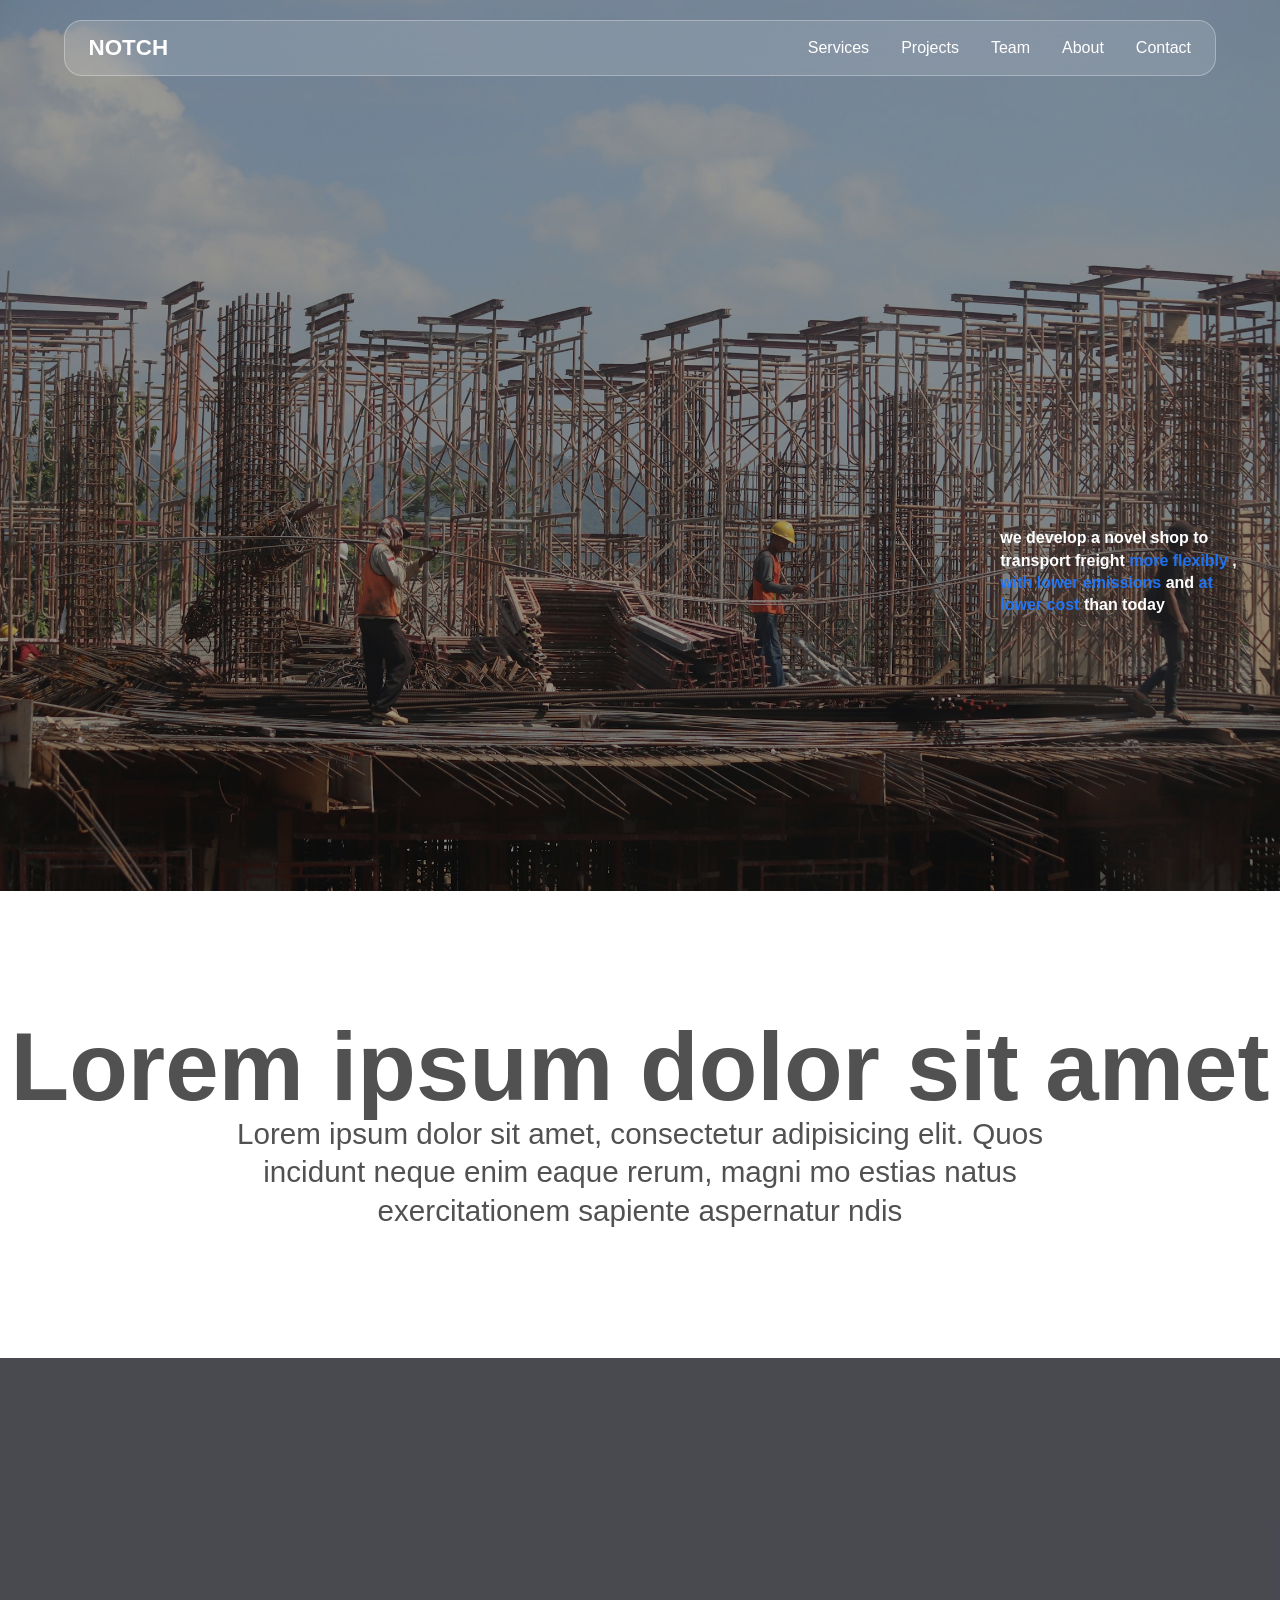
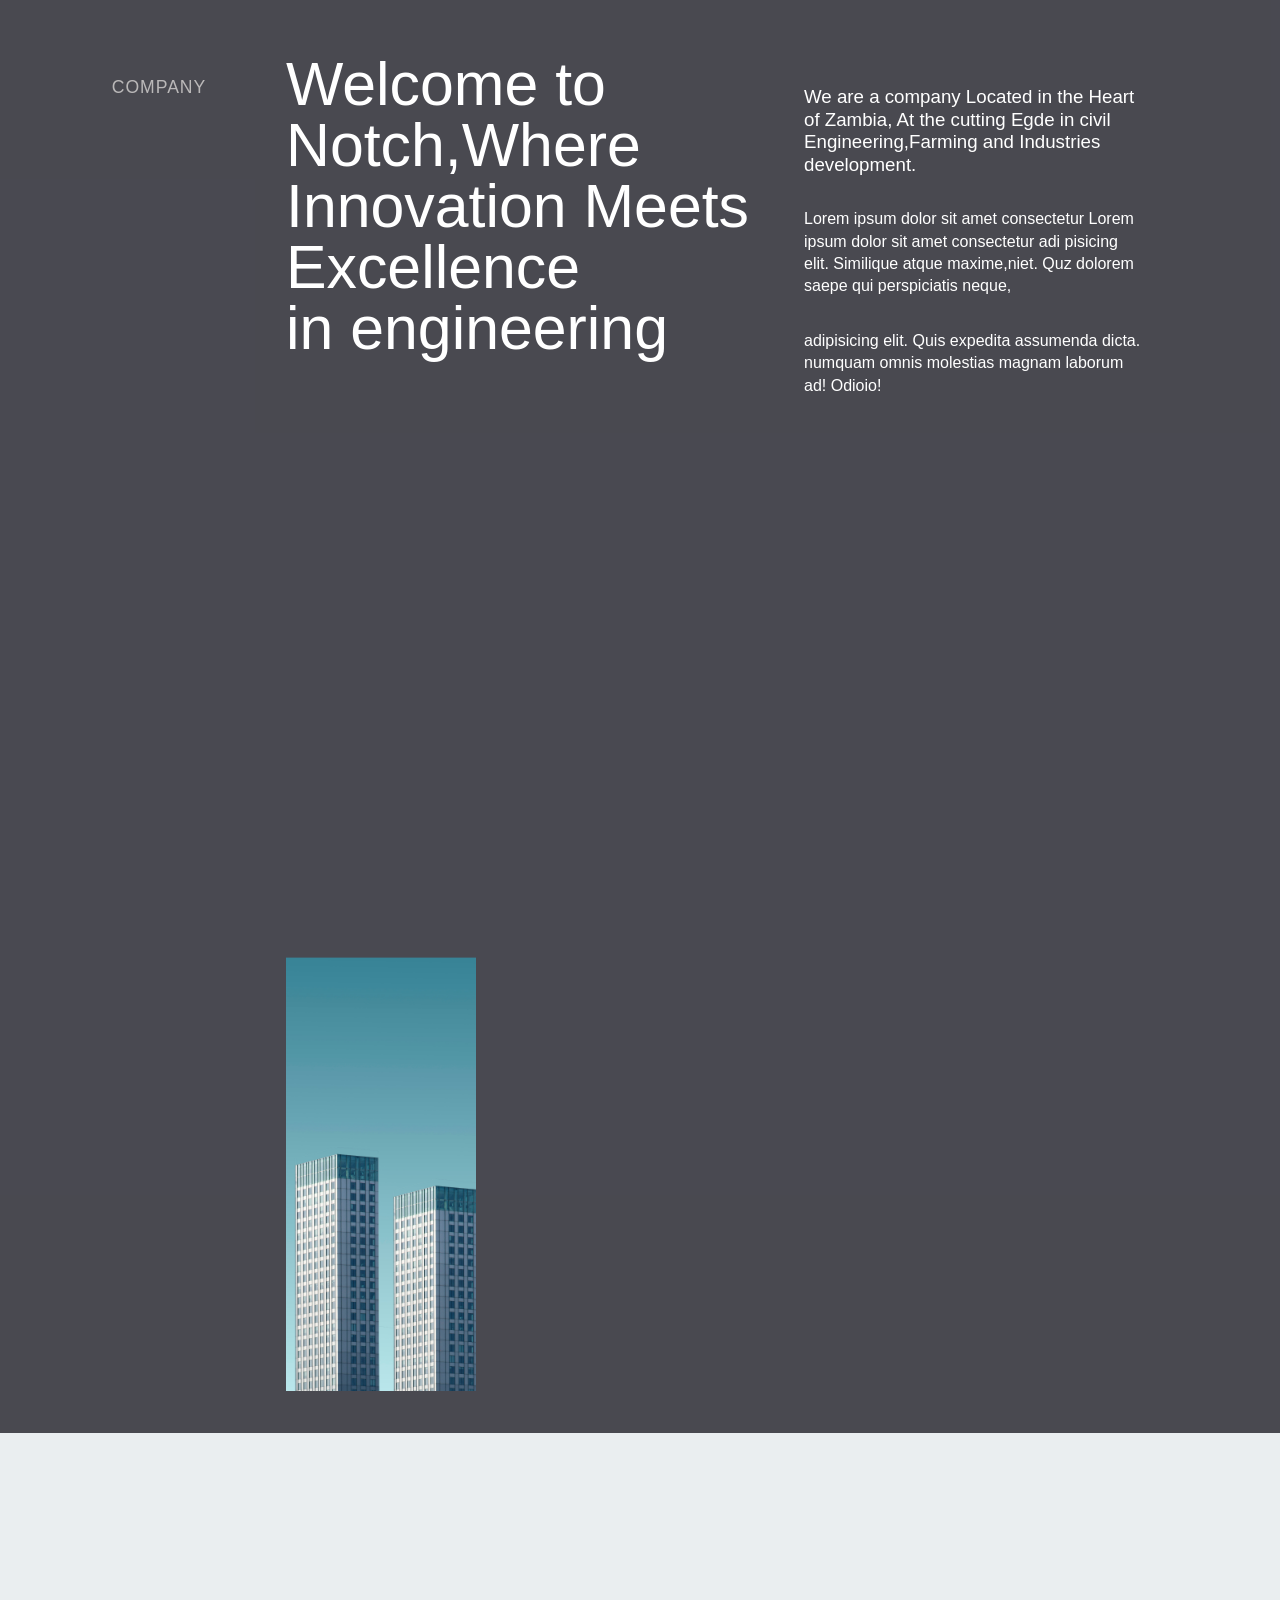
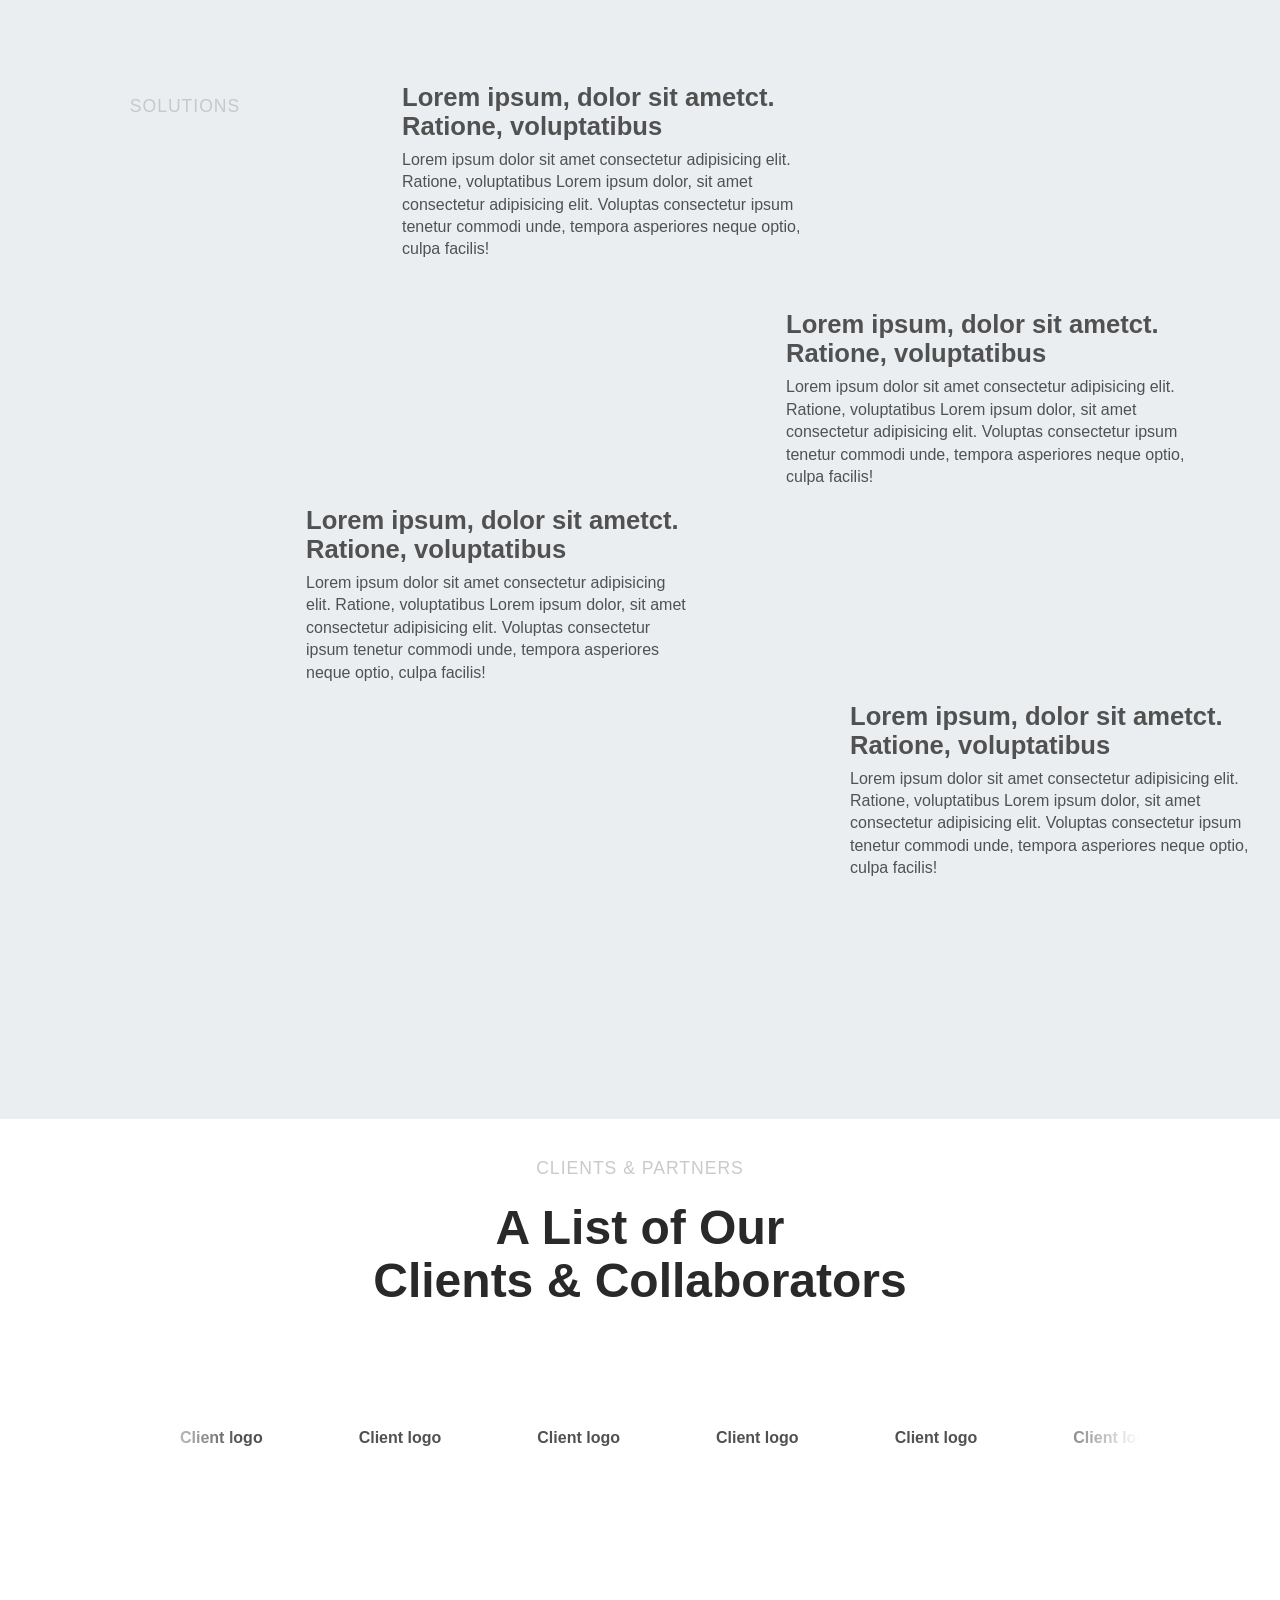
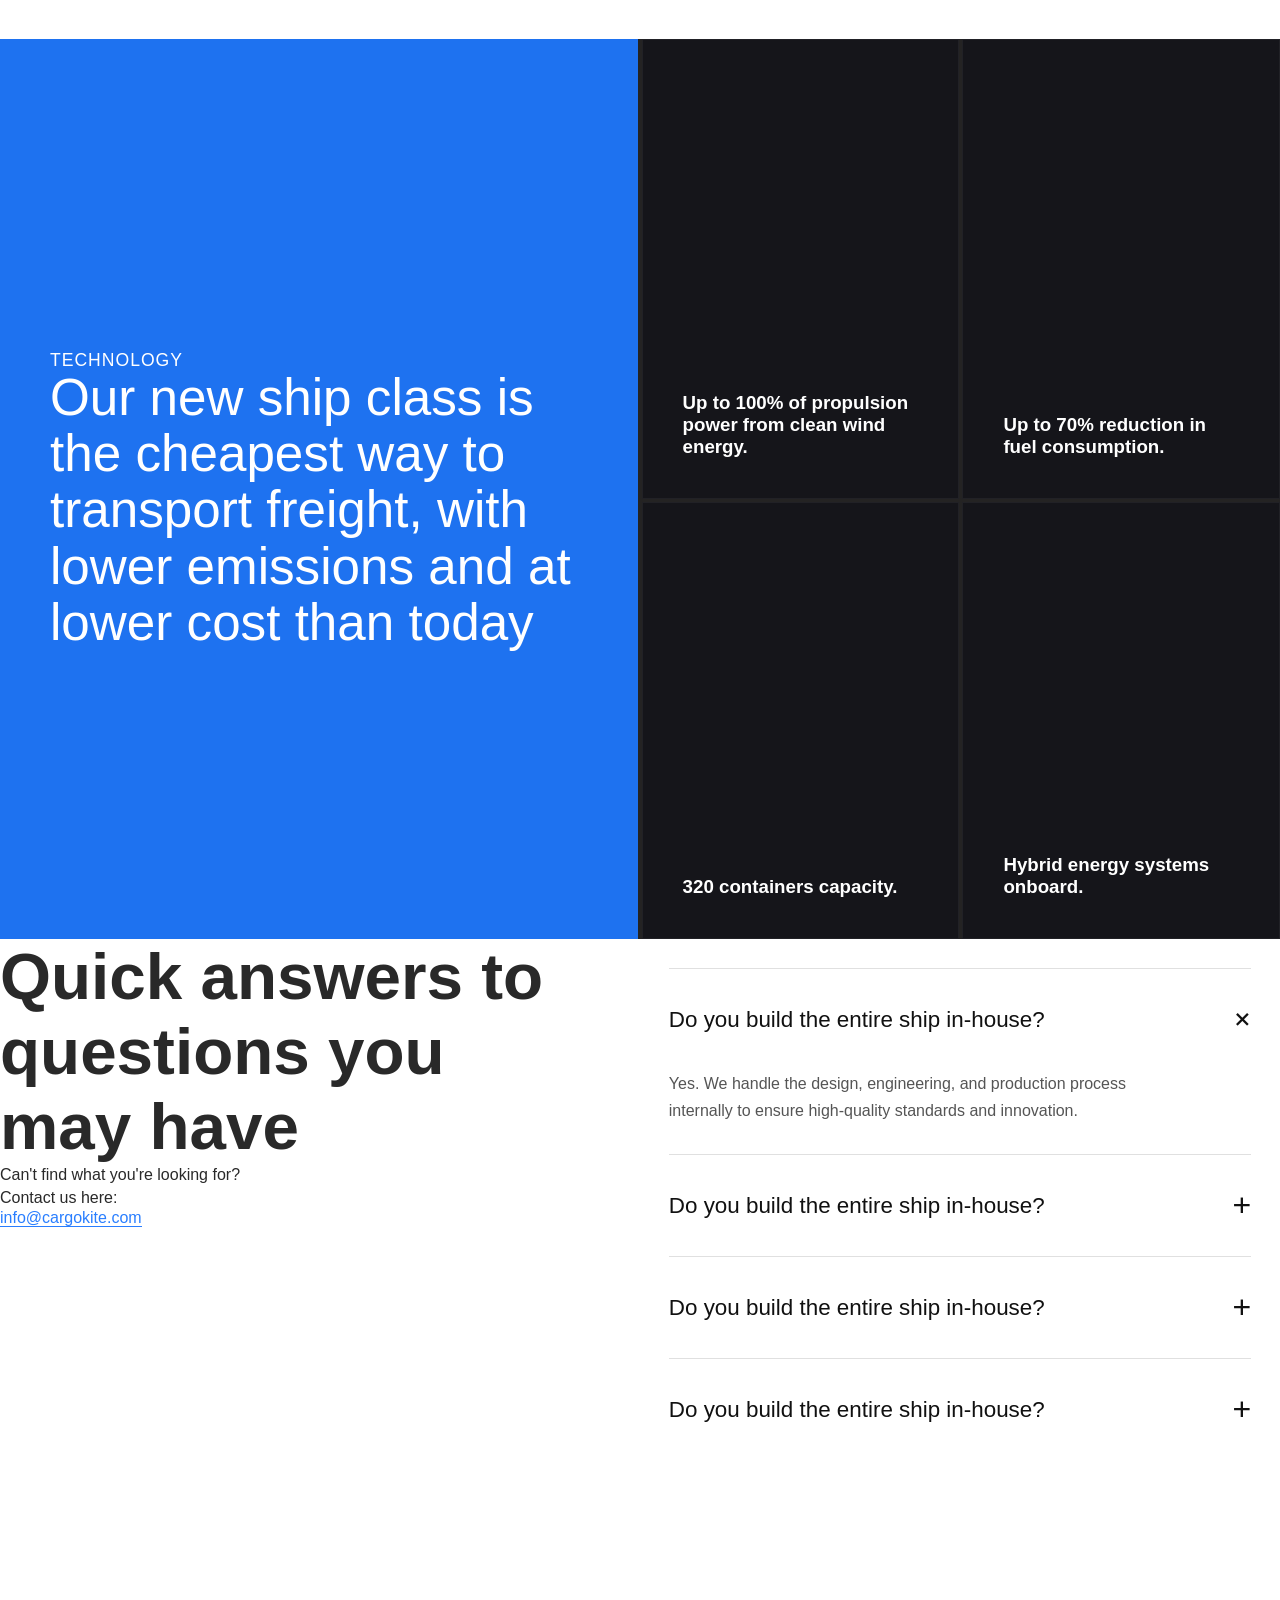
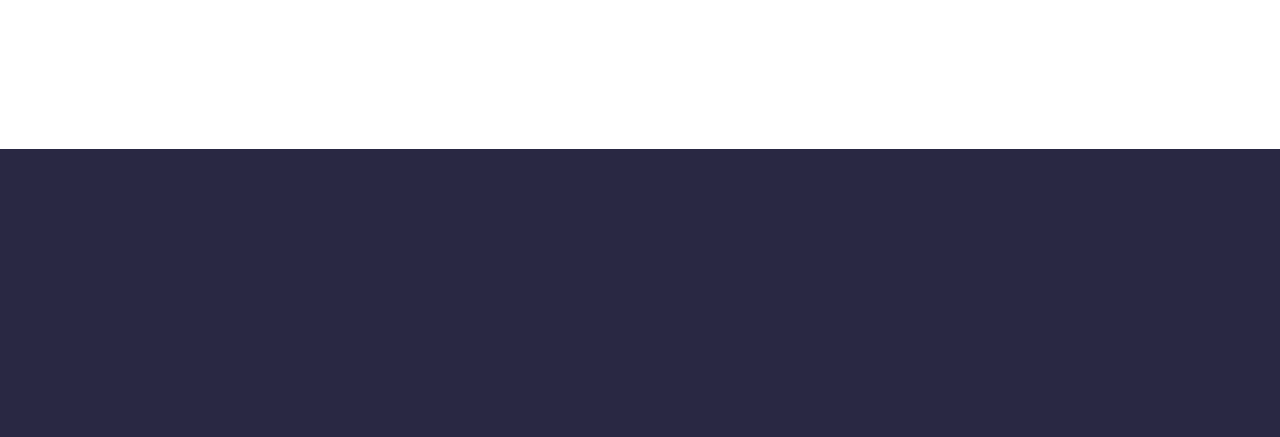
==== commit a585ef3f: "modified_edits" ====
--- a/index.html
+++ b/index.html
@@ -13,7 +13,7 @@
 <link rel="stylesheet" href="styles/marquee.css">
 <link rel="stylesheet" href="styles/s.css">
 <link rel="stylesheet" href="styles/add_info.css">
-<link rel="stylesheet" href="styles/faq_ac.css.css">
+<link rel="stylesheet" href="styles/faq_ac.css">
 <script src="htext.js"></script>
 </head>
 
@@ -529,16 +529,88 @@
             </div>
         </div>
     </section>
-    <section class ="sec_faq" style="height:90dvh;">
-        <div class="contrainerr grid">
-            <div class="home-intro_label txt txt-20 txt-med" style="color: #fff;">FAQ</div>
-            <h2 class="h3 faq_title">
-                <div class="g-lines" style="display: block; text-align: start; position: relative;">Frequently Asked</div>
-                <div class="g-lines" style="display: block; text-align: start; position: relative;">Questions</div>
-            </h2>
+    <section id="faq-container">
+        <div class="faq-grid">
+            <div class="faq_header">
+                <h2>
+                    <div class="f-lines"
+                        style="display: block; text-align: start; position: relative ; color: hsl(0, 0%, 16%);">Quick
+                        answers to</div>
+                    <div class="f-lines"
+                        style="display: block; text-align: start; position: relative; color: hsl(0, 0%, 16%);">questions you
+                        <br>may have</div>
+                </h2>
+                <p class="faq_txt">
+                <div class="p-lines"
+                    style="display: block; text-align: start; position: relative ; color: hsl(0, 0%, 16%);"> Can't find what
+                    you're looking for?</div>
+                <div class="p-lines" style="display: block; text-align: start; position: relative; color: hsl(0, 0%, 16%);">
+                    Contact us here:</div>
+                </p>
+                <a class="txt-a" href="mailto:info@.com">
+                    info@cargokite.com
+                </a>
     
+            </div>
+    
+            <div class="faq_body-sec">
+                <div class="faq-item active">
+                    <button class="faq-question">
+                        Do you build the entire ship in-house?
+                        <span class="faq-icon">+</span>
+                    </button>
+    
+                    <div class="faq-answer">
+                        <p>
+                            Yes. We handle the design, engineering, and production process
+                            internally to ensure high-quality standards and innovation.
+                        </p>
+                    </div>
+                </div>
+    
+                <div class="faq-item ">
+                    <button class="faq-question">
+                        Do you build the entire ship in-house?
+                        <span class="faq-icon">+</span>
+                    </button>
+    
+                    <div class="faq-answer">
+                        <p>
+                            Yes. We handle the design, engineering, and production process
+                            internally to ensure high-quality standards and innovation.
+                        </p>
+                    </div>
+                </div>
+                <div class="faq-item">
+                    <button class="faq-question">
+                        Do you build the entire ship in-house?
+                        <span class="faq-icon">+</span>
+                    </button>
+    
+                    <div class="faq-answer">
+                        <p>
+                            Yes. We handle the design, engineering, and production process
+                            internally to ensure high-quality standards and innovation.
+                        </p>
+                    </div>
+                </div>
+                <div class="faq-item">
+                    <button class="faq-question">
+                        Do you build the entire ship in-house?
+                        <span class="faq-icon">+</span>
+                    </button>
+    
+                    <div class="faq-answer">
+                        <p>
+                            Yes. We handle the design, engineering, and production process
+                            internally to ensure high-quality standards and innovation.
+                        </p>
+                    </div>
+                </div>
+            </div>
         </div>
     </section>
+
 
     <!-- The footer section -->
     <section class="footer">
@@ -629,6 +701,21 @@
             });
         });
     </script>
+    <script>
+        const faqItems = document.querySelectorAll(".faq-item");
+        faqItems.forEach(item => {
+            const button = item.querySelector(".faq-question");
+             button.addEventListener("click", () => {
+                 faqItems.forEach(otherItem => {
+                    if(otherItem !== item){
+                        otherItem.classList.remove("active");
+                    }
+                });
+                
+                item.classList.toggle("active");
+            });
+         });
+    </script>
     <script src="js/scrollers/inifinite.js"></script>
 
 
--- a/styles/faq_ac.css
+++ b/styles/faq_ac.css
@@ -0,0 +1,104 @@
+    .f-lines{
+      font-size: 4.1rem;
+      font-weight: 600;
+    }
+    .p-lines{
+      font-size: 1rem;
+      line-height: 1.4;
+     
+    }
+    #faq-container{
+      height: 90dvh;
+      display: grid;
+      margin: auto ;  
+    }
+    .faq-grid{
+      display: grid;
+      grid-template-columns: repeat( 2, 1.5fr);
+    }
+    .faq_body-sec{
+      padding: 1.8em;
+    }
+
+    .txt-a{
+      font-size: 1em;
+      color: hsla(216, 100%, 55%, 0.933);
+      text-decoration: none;
+      border-bottom: 1px solid hsla(216, 100%, 55%, 0.933);
+      transition: 0.3s ease  ;
+    }
+
+    .txt-a:hover{
+      opacity: 0.7;
+    }
+
+    .faq-item{
+      border-top: 1.2px solid hsla(0, 0%, 85%, 0.816);
+    }
+
+    .faq-question{
+      width:100%;
+      background:none;
+      border:none;
+      padding:32px 0;
+      display:flex;
+      justify-content:space-between;
+      align-items:center;
+      cursor:pointer;
+      font-size:1.4rem;
+      text-align:left;
+      color:#111;
+    }
+     .faq-question span{
+      transition:0.3s ease;
+    }
+
+    .faq-icon{
+      font-size:2rem;
+      font-weight:300;
+      transition:0.3s ease;
+    }
+
+    .faq-answer{
+      max-height:0;
+      overflow:hidden;
+      transition:max-height 0.4s ease;
+    }
+
+    .faq-answer p{
+      padding-bottom:30px;
+      color:#555;
+      line-height:1.7;
+      max-width:90%;
+      font-size:1rem;
+    }
+
+    .faq-item.active .faq-answer{
+      max-height:300px;
+    }
+
+    .faq-item.active .faq-icon{
+      transform:rotate(45deg);
+    }
+
+     /* RESPONSIVE */
+    @media (max-width: 900px){
+
+      #faq-container{
+        height: 100%;
+      }
+
+      .faq-left h1{
+        max-width:100%;
+      }
+
+      .faq-question{
+        font-size:1.1rem;
+        gap:20px;
+      }
+      .faq-grid{
+      grid-template-columns: repeat( 1, 1.5fr);
+    }
+    }
+
+ 
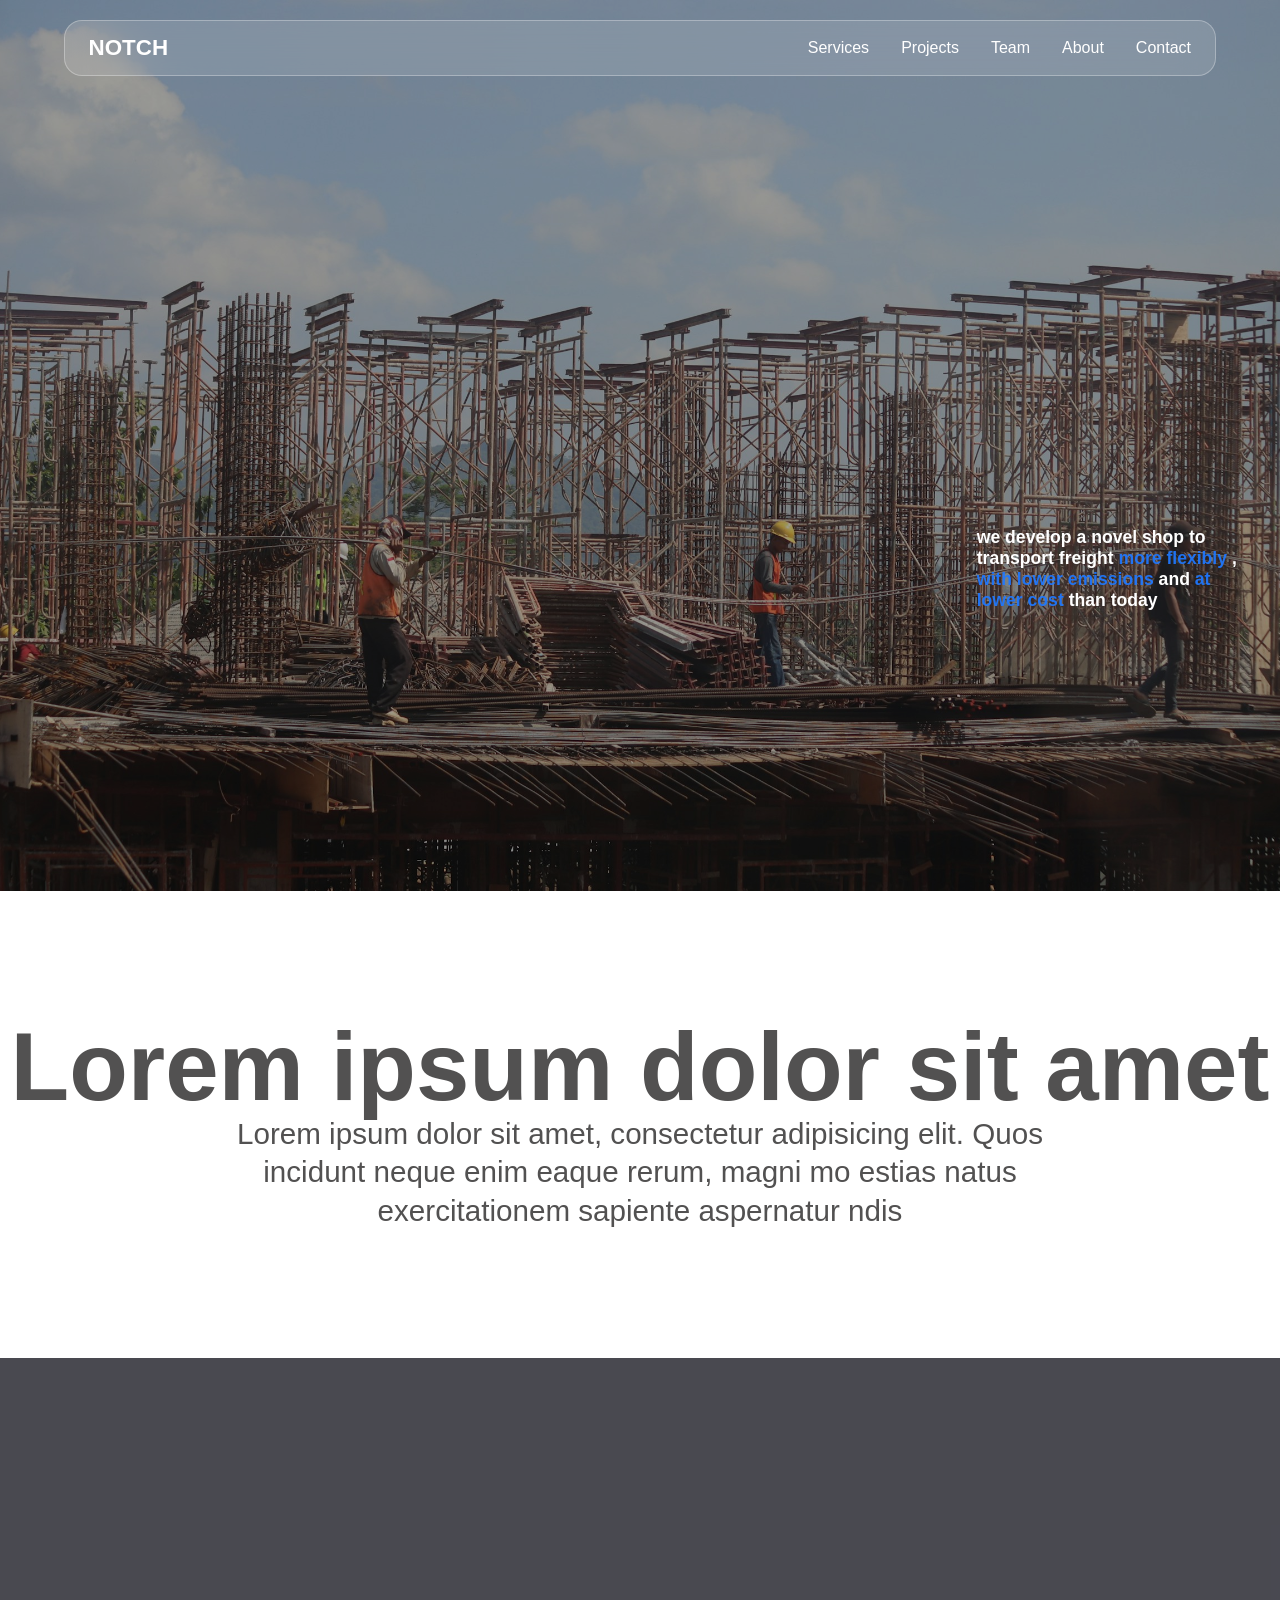
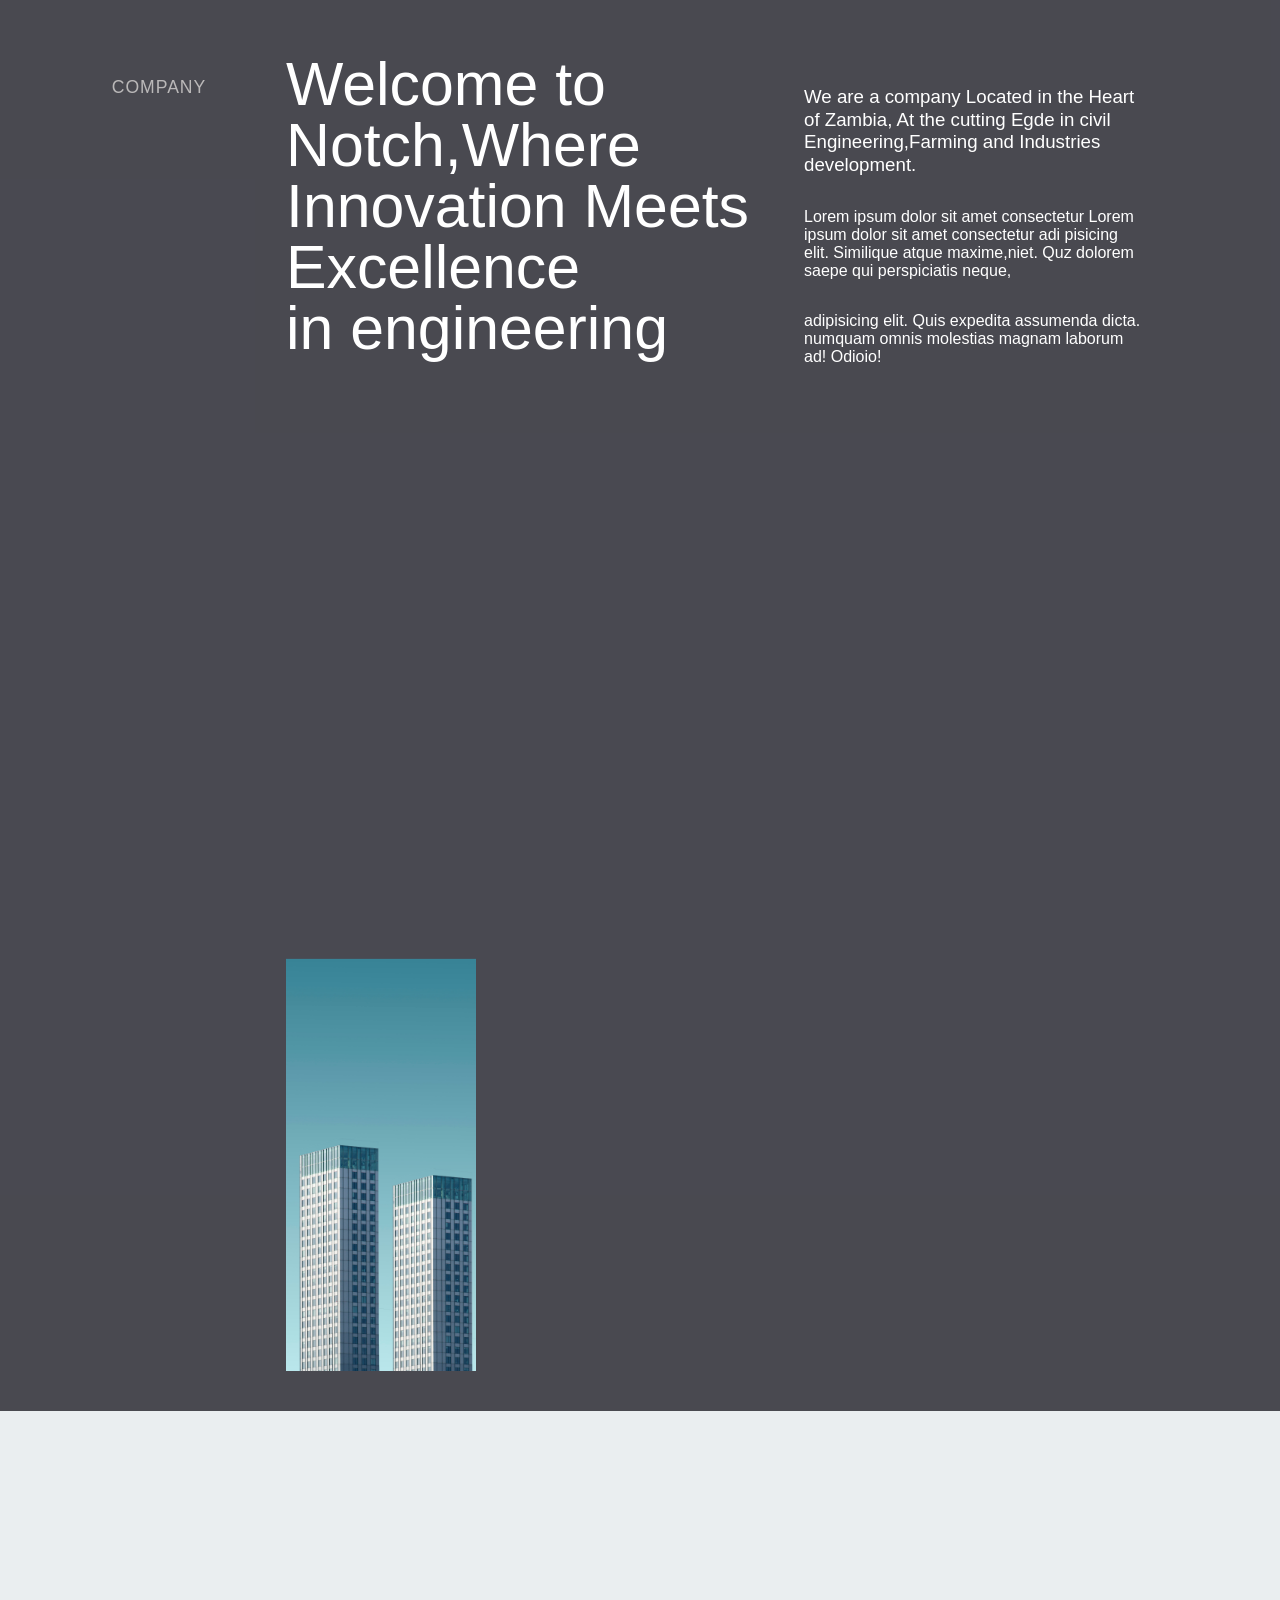
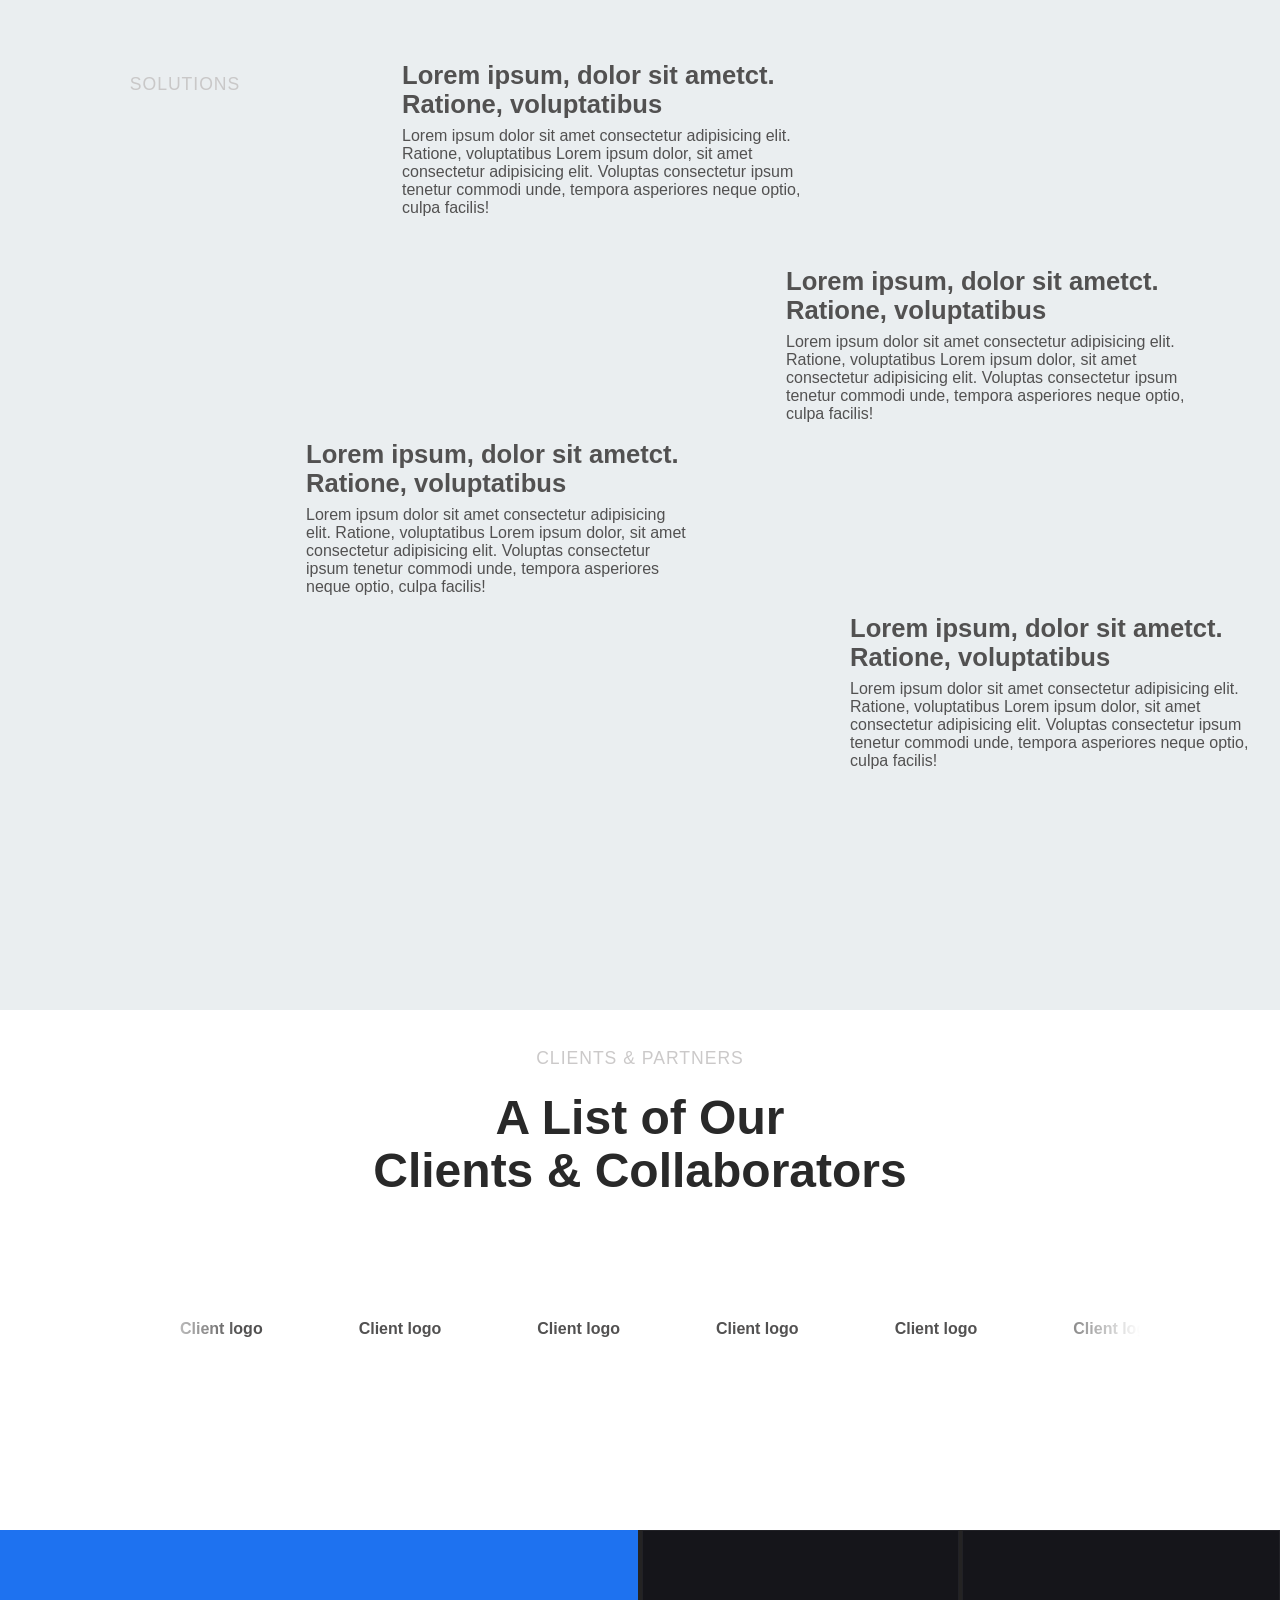
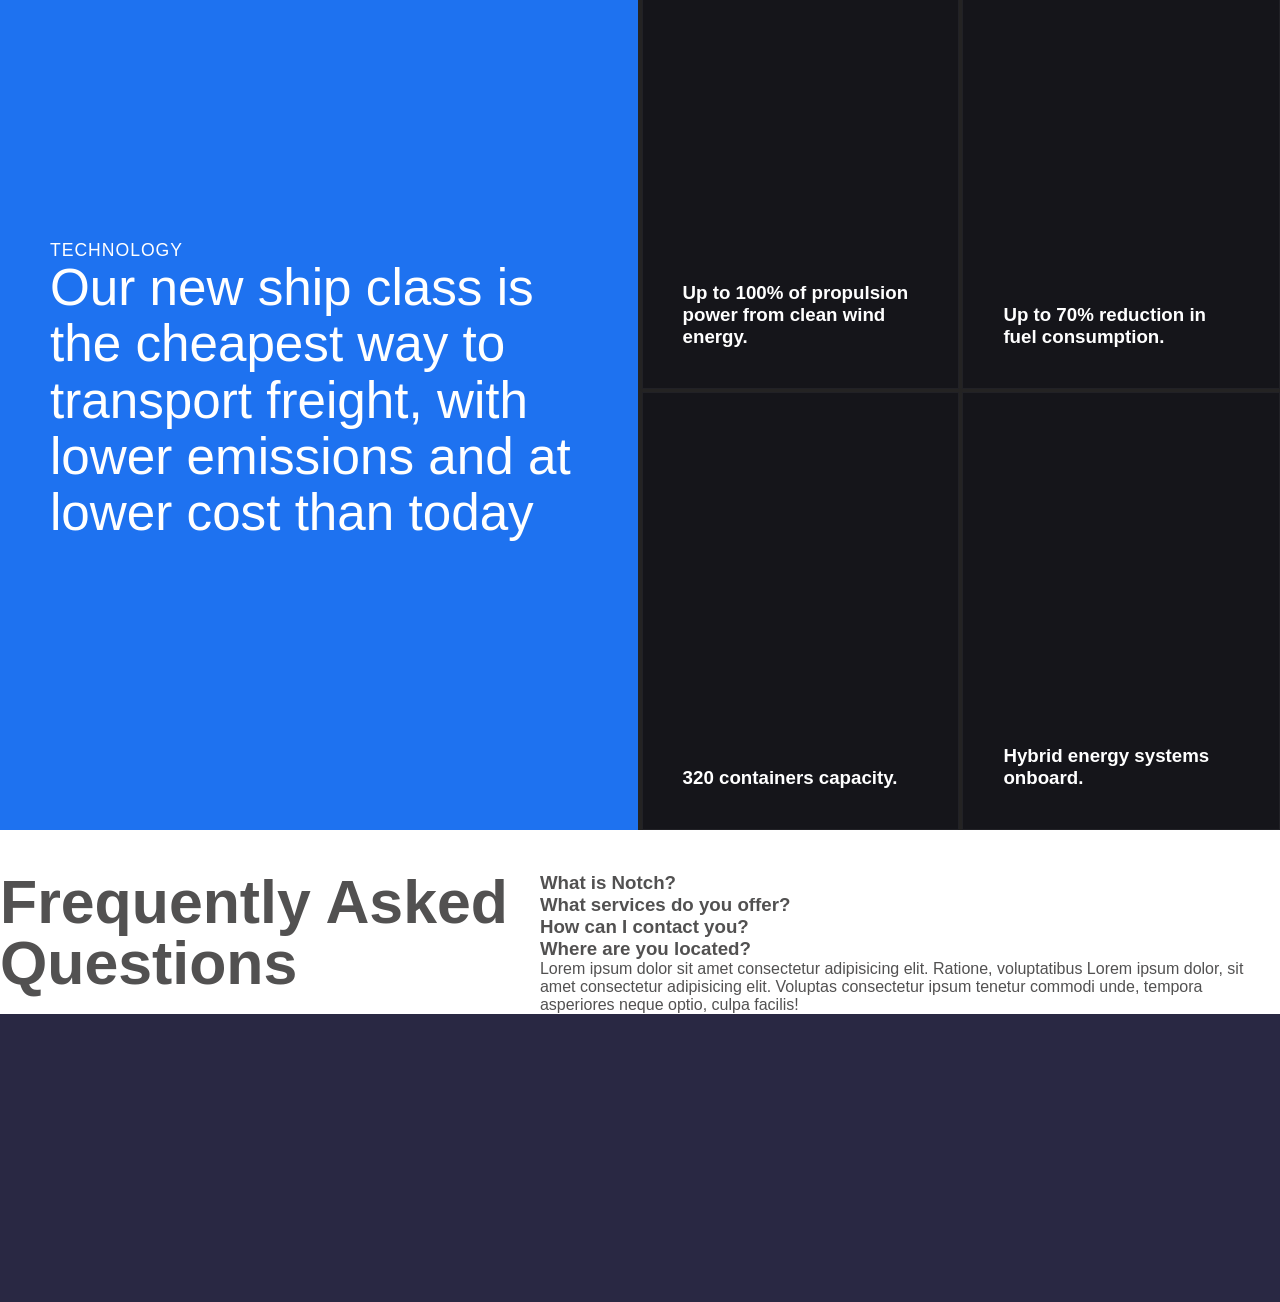
==== commit ce2c76d1: "Add files via upload" ====
--- a/index.html
+++ b/index.html
@@ -8,12 +8,10 @@
 <script src="https://cdn.jsdelivr.net/npm/gsap@3.12.5/dist/gsap.min.js"></script>
 <script src="https://cdn.jsdelivr.net/npm/gsap@3.12.5/dist/SplitText.min.js"></script>
 <script src="https://cdn.jsdelivr.net/npm/gsap@3.12.5/dist/ScrollTrigger.min.js"></script>
-
 <link rel="stylesheet" href="styles/sol_sp.css">
 <link rel="stylesheet" href="styles/marquee.css">
 <link rel="stylesheet" href="styles/s.css">
 <link rel="stylesheet" href="styles/add_info.css">
-<link rel="stylesheet" href="styles/faq_ac.css">
 <script src="htext.js"></script>
 </head>
 
@@ -529,88 +527,41 @@
             </div>
         </div>
     </section>
-    <section id="faq-container">
-        <div class="faq-grid">
-            <div class="faq_header">
-                <h2>
-                    <div class="f-lines"
-                        style="display: block; text-align: start; position: relative ; color: hsl(0, 0%, 16%);">Quick
-                        answers to</div>
-                    <div class="f-lines"
-                        style="display: block; text-align: start; position: relative; color: hsl(0, 0%, 16%);">questions you
-                        <br>may have</div>
-                </h2>
-                <p class="faq_txt">
-                <div class="p-lines"
-                    style="display: block; text-align: start; position: relative ; color: hsl(0, 0%, 16%);"> Can't find what
-                    you're looking for?</div>
-                <div class="p-lines" style="display: block; text-align: start; position: relative; color: hsl(0, 0%, 16%);">
-                    Contact us here:</div>
-                </p>
-                <a class="txt-a" href="mailto:info@.com">
-                    info@cargokite.com
-                </a>
-    
-            </div>
-    
-            <div class="faq_body-sec">
-                <div class="faq-item active">
-                    <button class="faq-question">
-                        Do you build the entire ship in-house?
-                        <span class="faq-icon">+</span>
-                    </button>
-    
-                    <div class="faq-answer">
-                        <p>
-                            Yes. We handle the design, engineering, and production process
-                            internally to ensure high-quality standards and innovation.
-                        </p>
-                    </div>
-                </div>
-    
-                <div class="faq-item ">
-                    <button class="faq-question">
-                        Do you build the entire ship in-house?
-                        <span class="faq-icon">+</span>
-                    </button>
-    
-                    <div class="faq-answer">
-                        <p>
-                            Yes. We handle the design, engineering, and production process
-                            internally to ensure high-quality standards and innovation.
-                        </p>
-                    </div>
-                </div>
-                <div class="faq-item">
-                    <button class="faq-question">
-                        Do you build the entire ship in-house?
-                        <span class="faq-icon">+</span>
-                    </button>
-    
-                    <div class="faq-answer">
-                        <p>
-                            Yes. We handle the design, engineering, and production process
-                            internally to ensure high-quality standards and innovation.
-                        </p>
-                    </div>
-                </div>
-                <div class="faq-item">
-                    <button class="faq-question">
-                        Do you build the entire ship in-house?
-                        <span class="faq-icon">+</span>
-                    </button>
-    
-                    <div class="faq-answer">
-                        <p>
-                            Yes. We handle the design, engineering, and production process
-                            internally to ensure high-quality standards and innovation.
-                        </p>
-                    </div>
+    <section class ="sec_faq">
+        <div class="contrainerr grid">
+            <div class="home-intro_label txt txt-20 txt-med" style="color: #fff;">FAQ</div>
+            <h2 class="h3 faq_title">
+                <div class="g-lines" style="display: block; text-align: start; position: relative;">Frequently Asked</div>
+                <div class="g-lines" style="display: block; text-align: start; position: relative;">Questions</div>
+            </h2>
+            <div class="faq_grid">
+                <div class="faq_item">
+                    <h3>What is Notch?</h3>
+                    <p style="display: none;">Lorem ipsum dolor sit amet consectetur adipisicing elit. Ratione, voluptatibus
+                        Lorem ipsum dolor, sit amet consectetur adipisicing elit. Voluptas consectetur 
+                        ipsum tenetur commodi unde, tempora asperiores neque optio, culpa  facilis!</p>
+                </div>
+                <div class="faq_item">
+                    <h3>What services do you offer?</h3>
+                    <p style="display: none;">Lorem ipsum dolor sit amet consectetur adipisicing elit. Ratione, voluptatibus
+                        Lorem ipsum dolor, sit amet consectetur adipisicing elit. Voluptas consectetur 
+                        ipsum tenetur commodi unde, tempora asperiores neque optio, culpa  facilis!</p>
+                </div>
+                <div class="faq_item">
+                    <h3>How can I contact you?</h3>
+                    <p style="display: none;">Lorem ipsum dolor sit amet consectetur adipisicing elit. Ratione, voluptatibus
+                        Lorem ipsum dolor, sit amet consectetur adipisicing elit. Voluptas consectetur 
+                        ipsum tenetur commodi unde, tempora asperiores neque optio, culpa  facilis!</p>
+                </div>
+                <div class="faq_item">
+                    <h3>Where are you located?</h3>
+                    <p>Lorem ipsum dolor sit amet consectetur adipisicing elit. Ratione, voluptatibus
+                        Lorem ipsum dolor, sit amet consectetur adipisicing elit. Voluptas consectetur 
+                        ipsum tenetur commodi unde, tempora asperiores neque optio, culpa  facilis!</p>
                 </div>
             </div>
         </div>
     </section>
-
 
     <!-- The footer section -->
     <section class="footer">
@@ -701,21 +652,6 @@
             });
         });
     </script>
-    <script>
-        const faqItems = document.querySelectorAll(".faq-item");
-        faqItems.forEach(item => {
-            const button = item.querySelector(".faq-question");
-             button.addEventListener("click", () => {
-                 faqItems.forEach(otherItem => {
-                    if(otherItem !== item){
-                        otherItem.classList.remove("active");
-                    }
-                });
-                
-                item.classList.toggle("active");
-            });
-         });
-    </script>
     <script src="js/scrollers/inifinite.js"></script>
 
 
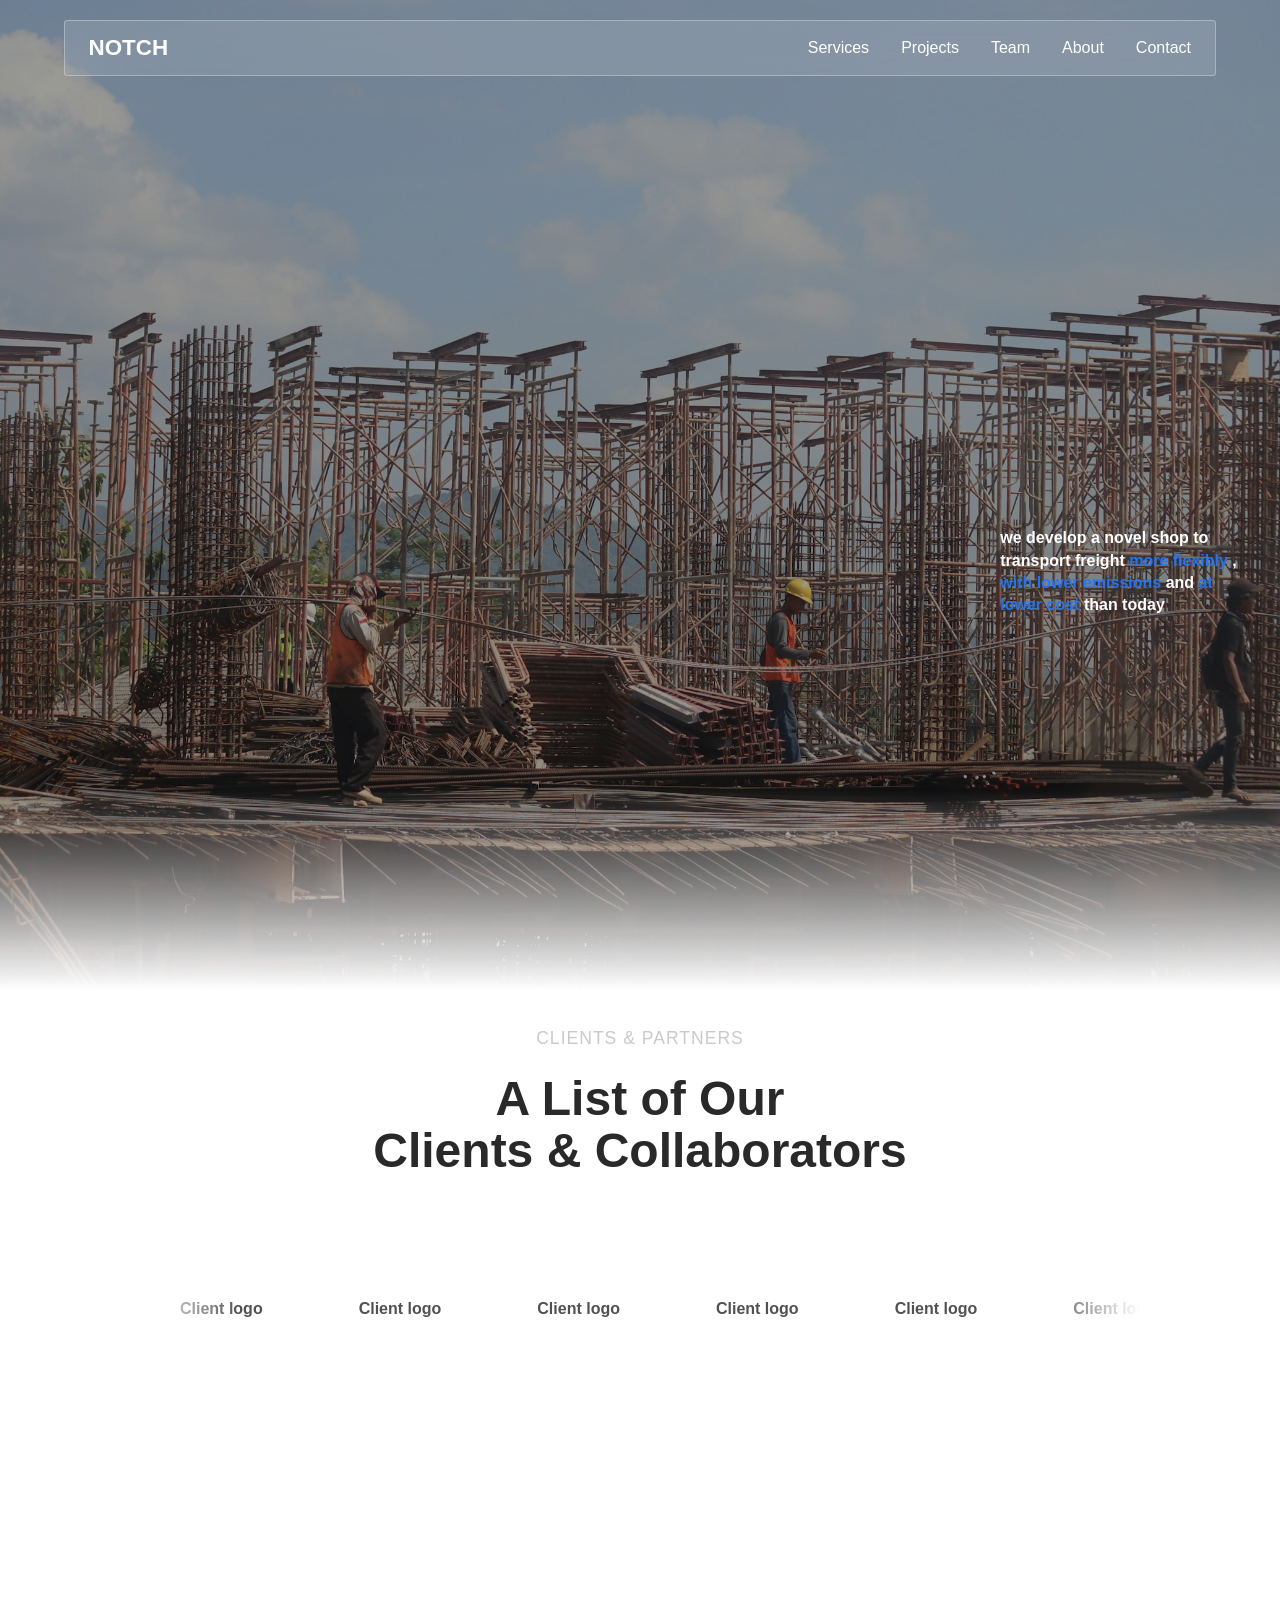
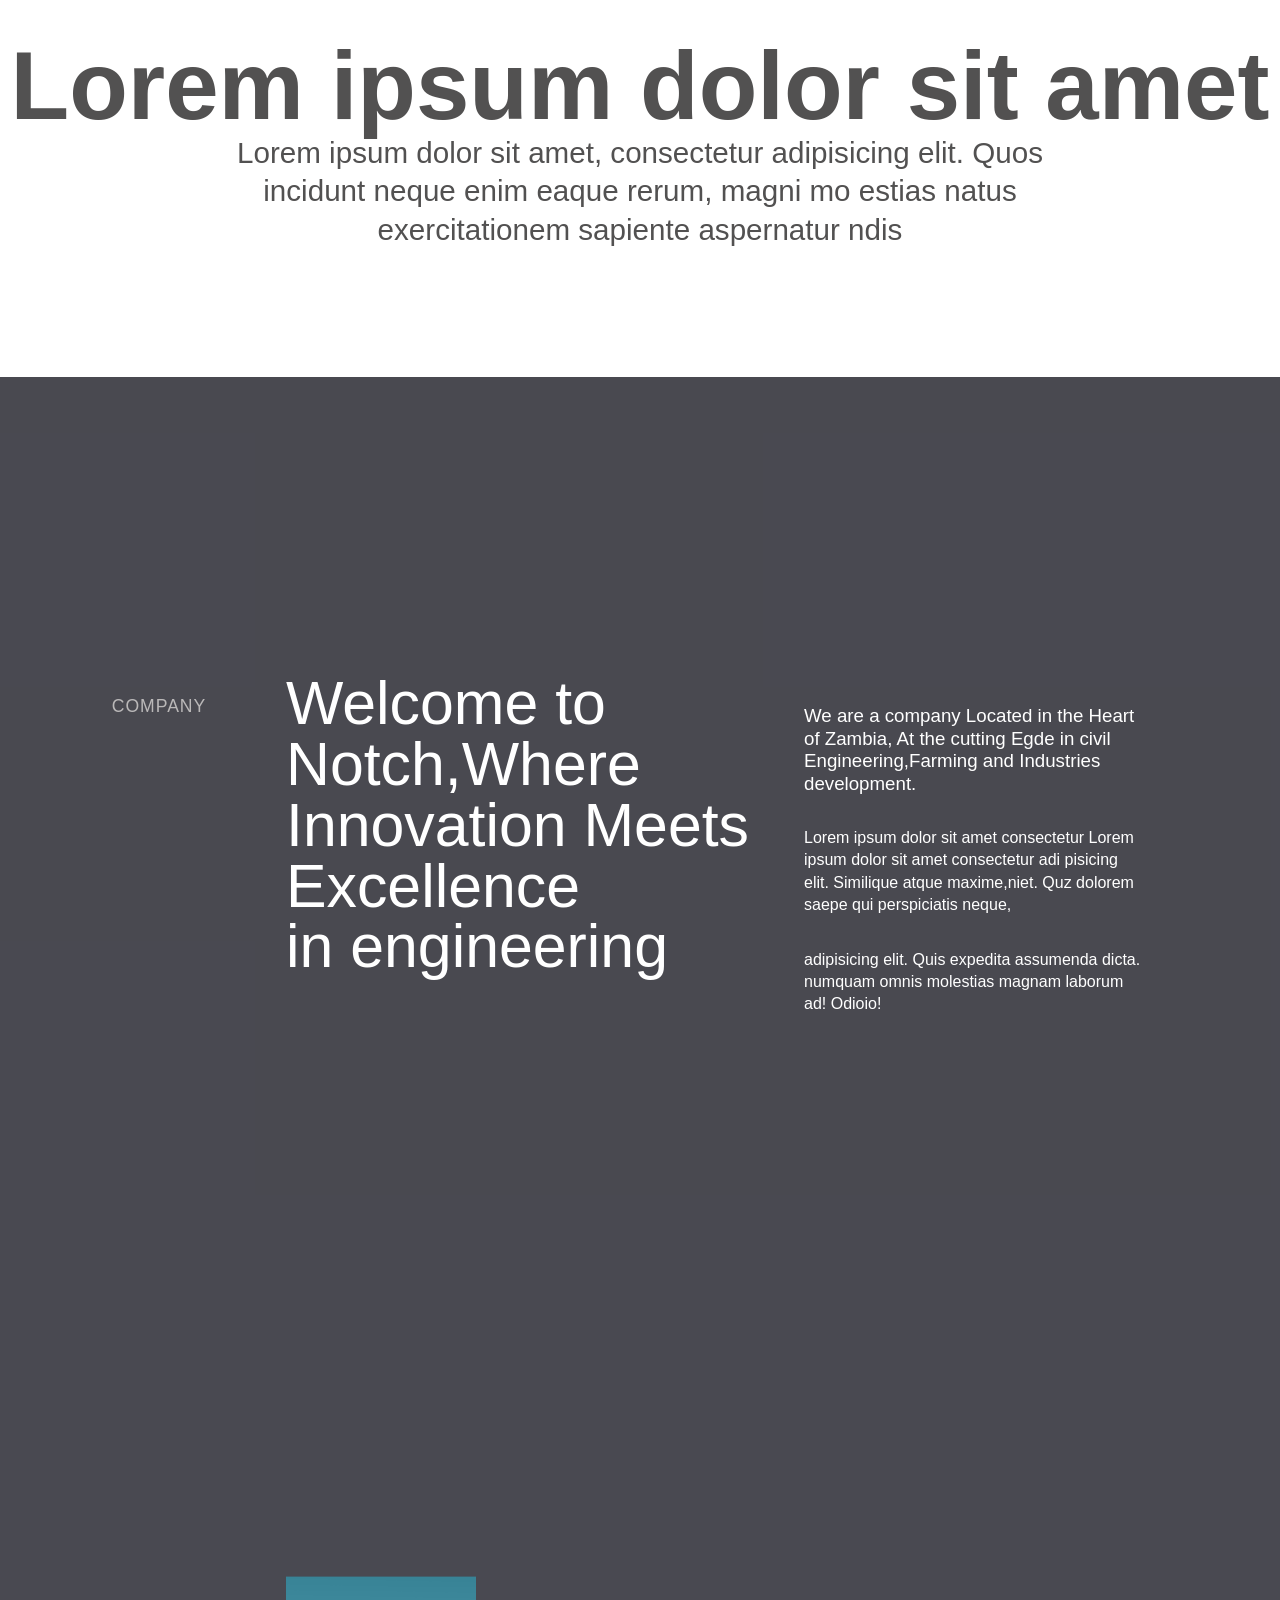
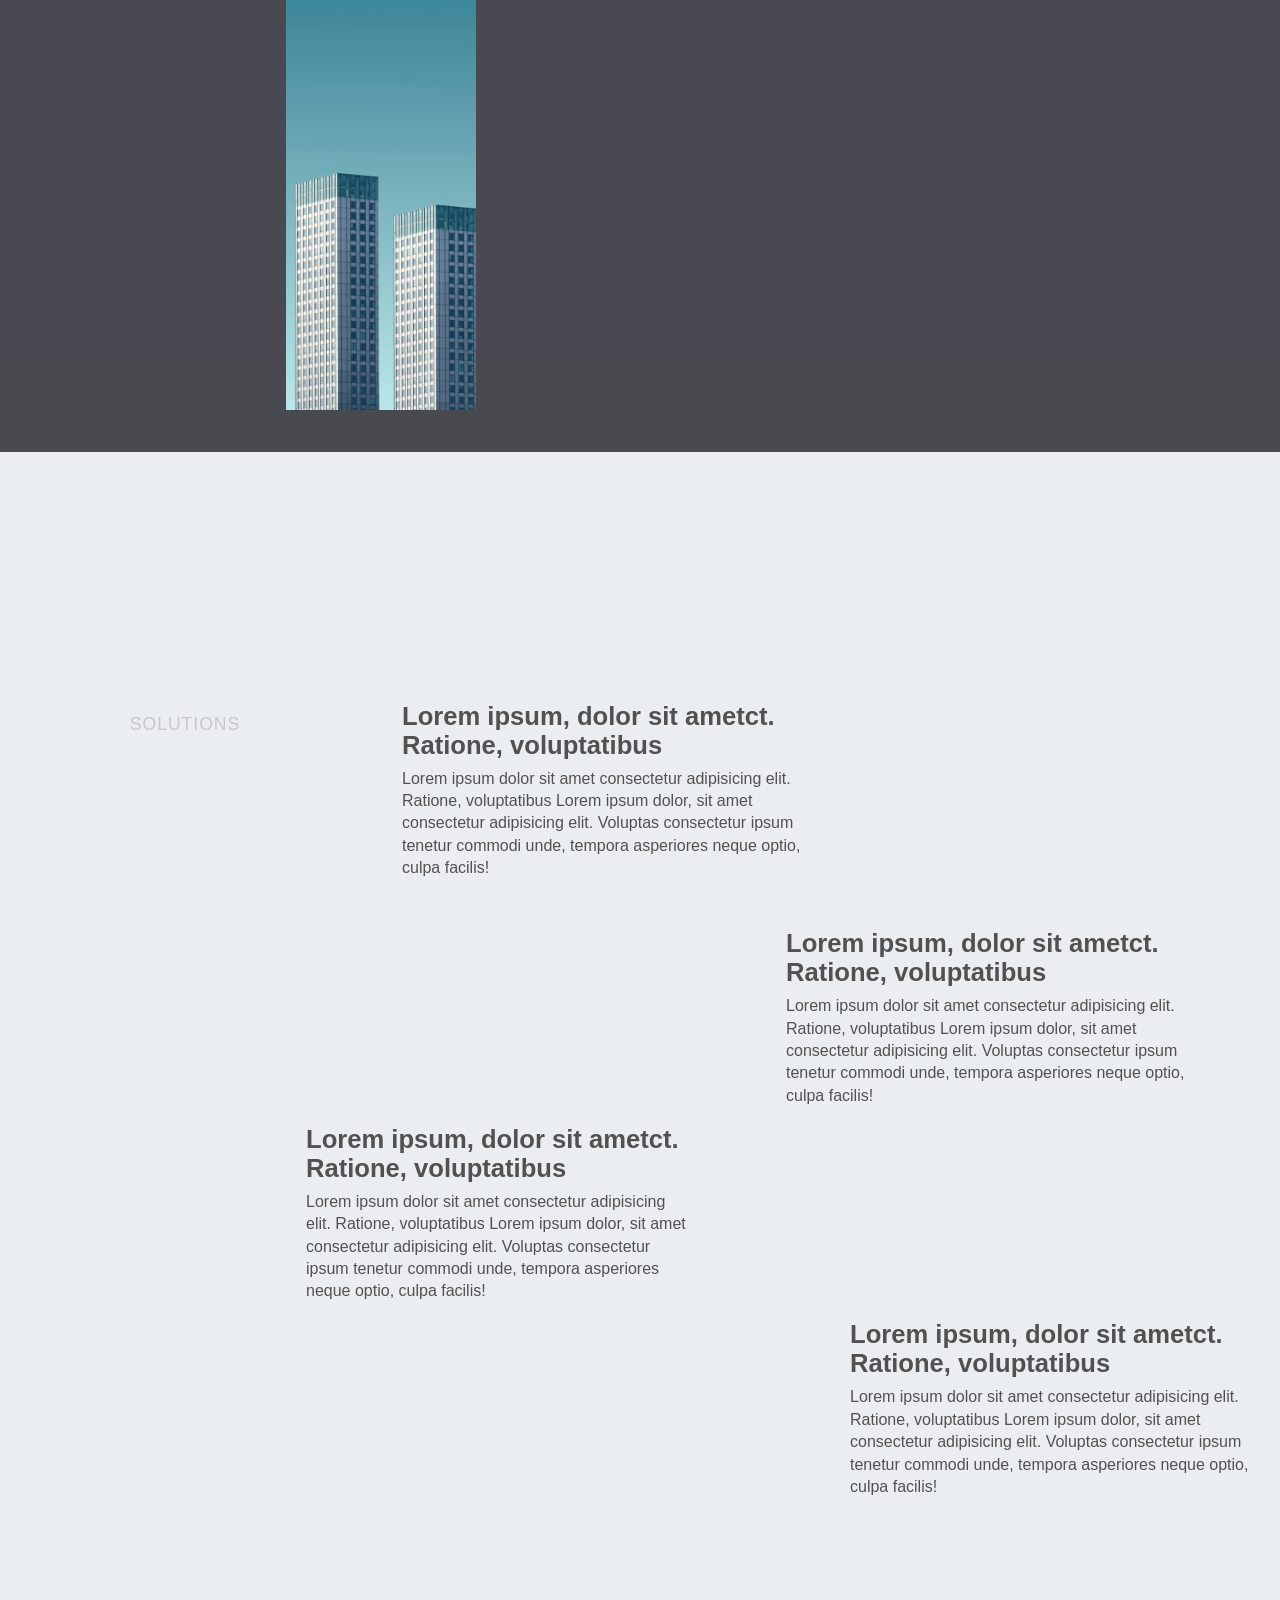
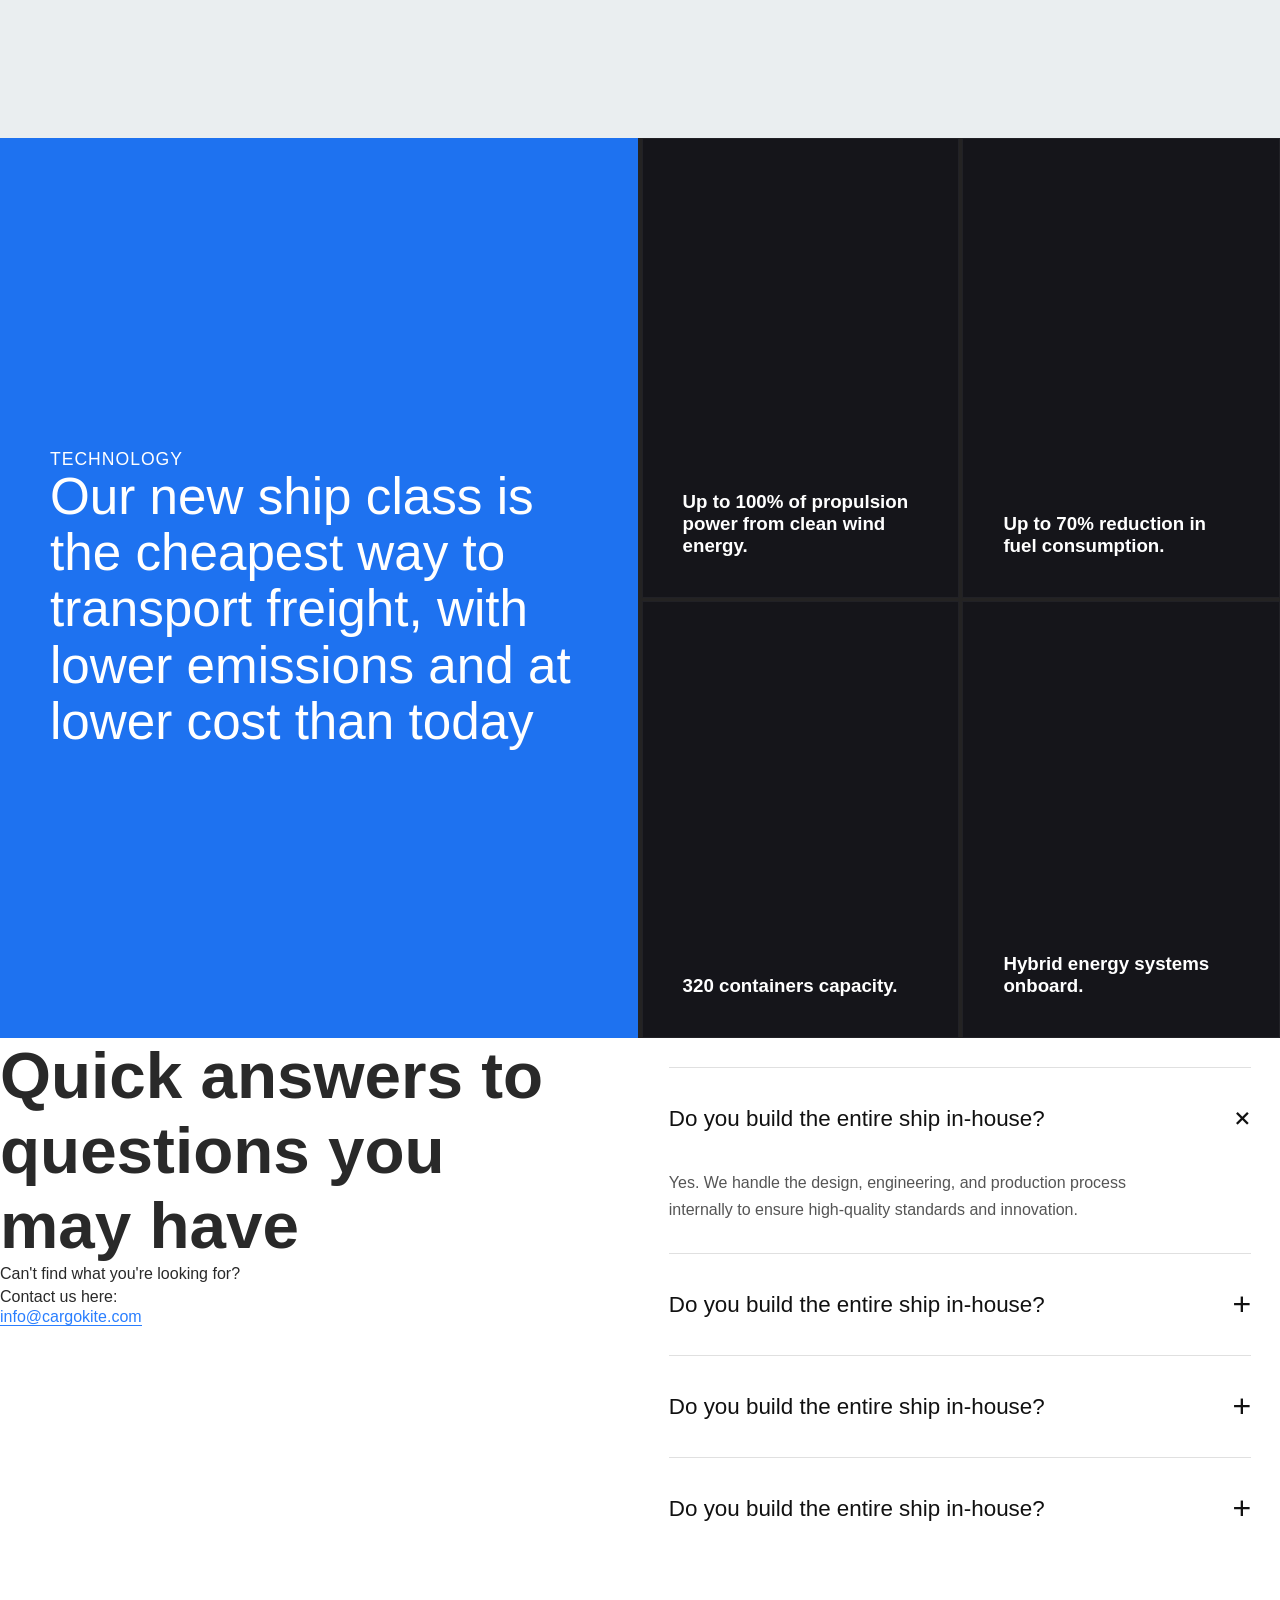
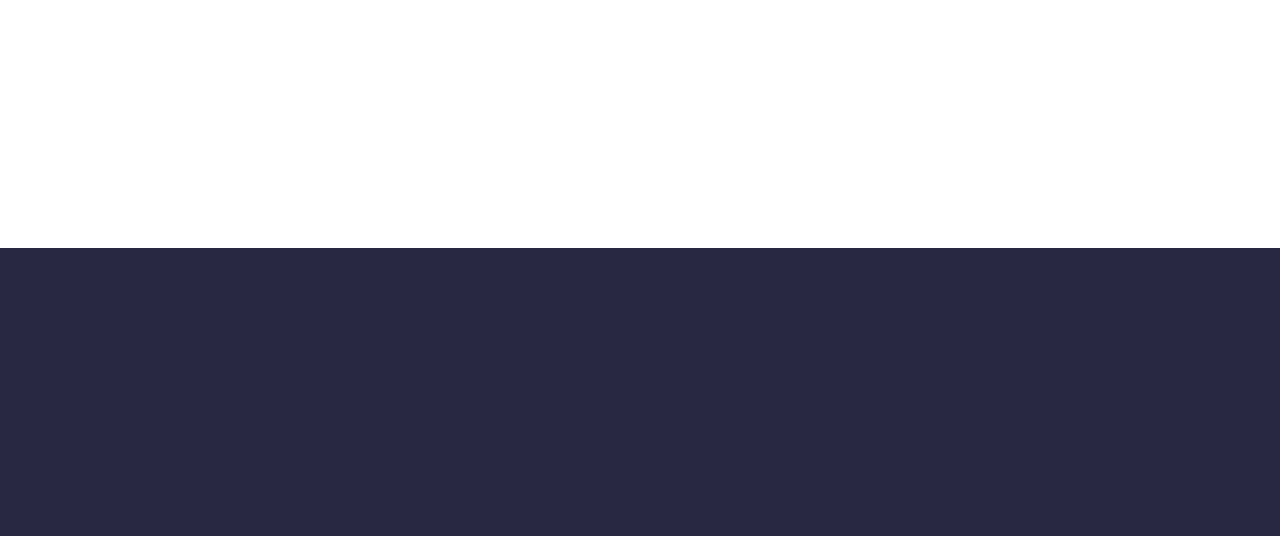
==== commit 6c055acd: "Add files via upload" ====
--- a/index.html
+++ b/index.html
@@ -8,10 +8,12 @@
 <script src="https://cdn.jsdelivr.net/npm/gsap@3.12.5/dist/gsap.min.js"></script>
 <script src="https://cdn.jsdelivr.net/npm/gsap@3.12.5/dist/SplitText.min.js"></script>
 <script src="https://cdn.jsdelivr.net/npm/gsap@3.12.5/dist/ScrollTrigger.min.js"></script>
+
 <link rel="stylesheet" href="styles/sol_sp.css">
 <link rel="stylesheet" href="styles/marquee.css">
 <link rel="stylesheet" href="styles/s.css">
 <link rel="stylesheet" href="styles/add_info.css">
+<link rel="stylesheet" href="styles/faq_ac.css">
 <script src="htext.js"></script>
 </head>
 
@@ -58,7 +60,7 @@
             justify-content: space-between;
 
             padding: 14px 24px;
-            border-radius: 18px;
+            border-radius: 3px;
 
             background: var(--glass-bg);
             backdrop-filter: blur(16px);
@@ -185,7 +187,9 @@
             background-blend-mode: multiply;
             text-align: left;
             color: #fff;
-            height: 99dvh;
+            height: 110dvh;
+            -webkit-mask-image: linear-gradient(to bottom, black 80%, transparent 100%);
+             mask-image: linear-gradient(to bottom, black 80%, transparent 100%);
         }
         
         .par_text{ 
@@ -334,6 +338,29 @@
                 </p></div>
         </div>
     </header>
+
+    <!-- The marquee or infinite scroller panel section -->
+    <section id="scroll" class="scroll">
+        <div class="is_header">
+            <div class="home-intro_label txt txt-20 txt-med" style="text-align: center;">Clients & Partners</div>
+            <h2 class="marq_title ">
+                <div class="m-lines" style="display: block; text-align: center; position: relative ; color: hsl(0, 0%, 16%);">A List of Our</div>
+                <div class="m-lines" style="display: block; text-align: center; position: relative; color: hsl(0, 0%, 16%);">Clients & Collaborators</div>
+            </h2> 
+        </div>
+        <!-- ===== TEXT SCROLLER ===== -->
+        <div class="scroller" data-speed="30s">
+            <div class="scroller_inner">
+                <div class="tag">Client logo</div>
+                <div class="tag">Client logo</div>
+                <div class="tag">Client logo</div>
+                <div class="tag">Client logo</div>
+                <div class="tag">Client logo</div>
+                <div class="tag">Client logo</div>
+                <div class="tag">Partner logo</div>
+            </div>
+        </div>
+    </section>
     <!-- the first section -->
     <section class="scroll-reveal">
         <h1 class="section-title"><span>Lorem ipsum dolor sit amet</span></h1>
@@ -392,7 +419,8 @@
             </div>
             
         </div>
-    </section>
+    </section>   
+
     <!-- the second section -->
     <section class="solutions_sec">
         <div class="containerrr grid">
@@ -471,28 +499,7 @@
         </div>
     </section>
     
-    <!-- The marquee or infinite scroller panel section -->
-    <section id="scroll" class="scroll">
-        <div class="is_header">
-            <div class="home-intro_label txt txt-20 txt-med">Clients & Partners</div>
-            <h2 class="marq_title  ">
-                <div class="m-lines" style="display: block; text-align: center; position: relative ; color: hsl(0, 0%, 16%);">A List of Our</div>
-                <div class="m-lines" style="display: block; text-align: center; position: relative; color: hsl(0, 0%, 16%);">Clients & Collaborators</div>
-            </h2> 
-        </div>
-        <!-- ===== TEXT SCROLLER ===== -->
-        <div class="scroller" data-speed="30s">
-            <div class="scroller_inner">
-                <div class="tag">Client logo</div>
-                <div class="tag">Client logo</div>
-                <div class="tag">Client logo</div>
-                <div class="tag">Client logo</div>
-                <div class="tag">Client logo</div>
-                <div class="tag">Client logo</div>
-                <div class="tag">Partner logo</div>
-            </div>
-        </div>
-    </section>
+
     <section class="add_sec">
         <div class="grid_sec">
             <div class="feature">
@@ -527,41 +534,88 @@
             </div>
         </div>
     </section>
-    <section class ="sec_faq">
-        <div class="contrainerr grid">
-            <div class="home-intro_label txt txt-20 txt-med" style="color: #fff;">FAQ</div>
-            <h2 class="h3 faq_title">
-                <div class="g-lines" style="display: block; text-align: start; position: relative;">Frequently Asked</div>
-                <div class="g-lines" style="display: block; text-align: start; position: relative;">Questions</div>
-            </h2>
-            <div class="faq_grid">
-                <div class="faq_item">
-                    <h3>What is Notch?</h3>
-                    <p style="display: none;">Lorem ipsum dolor sit amet consectetur adipisicing elit. Ratione, voluptatibus
-                        Lorem ipsum dolor, sit amet consectetur adipisicing elit. Voluptas consectetur 
-                        ipsum tenetur commodi unde, tempora asperiores neque optio, culpa  facilis!</p>
-                </div>
-                <div class="faq_item">
-                    <h3>What services do you offer?</h3>
-                    <p style="display: none;">Lorem ipsum dolor sit amet consectetur adipisicing elit. Ratione, voluptatibus
-                        Lorem ipsum dolor, sit amet consectetur adipisicing elit. Voluptas consectetur 
-                        ipsum tenetur commodi unde, tempora asperiores neque optio, culpa  facilis!</p>
-                </div>
-                <div class="faq_item">
-                    <h3>How can I contact you?</h3>
-                    <p style="display: none;">Lorem ipsum dolor sit amet consectetur adipisicing elit. Ratione, voluptatibus
-                        Lorem ipsum dolor, sit amet consectetur adipisicing elit. Voluptas consectetur 
-                        ipsum tenetur commodi unde, tempora asperiores neque optio, culpa  facilis!</p>
-                </div>
-                <div class="faq_item">
-                    <h3>Where are you located?</h3>
-                    <p>Lorem ipsum dolor sit amet consectetur adipisicing elit. Ratione, voluptatibus
-                        Lorem ipsum dolor, sit amet consectetur adipisicing elit. Voluptas consectetur 
-                        ipsum tenetur commodi unde, tempora asperiores neque optio, culpa  facilis!</p>
+    <section id="faq-container">
+        <div class="faq-grid">
+            <div class="faq_header">
+                <h2 class="faq_title">
+                    <div class="f-lines"
+                        style="display: block; text-align: start; position: relative ; color: hsl(0, 0%, 16%);">Quick
+                        answers to</div>
+                    <div class="f-lines"
+                        style="display: block; text-align: start; position: relative; color: hsl(0, 0%, 16%);">questions you
+                        <br>may have</div>
+                </h2>
+                <p class="faq_txt">
+                <div class="p-lines"
+                    style="display: block; text-align: start; position: relative ; color: hsl(0, 0%, 16%);"> Can't find what
+                    you're looking for?</div>
+                <div class="p-lines" style="display: block; text-align: start; position: relative; color: hsl(0, 0%, 16%);">
+                    Contact us here:</div>
+                </p>
+                <a class="txt-a" href="mailto:info@.com">
+                    info@cargokite.com
+                </a>
+    
+            </div>
+    
+            <div class="faq_body-sec">
+                <div class="faq-item active">
+                    <button class="faq-question">
+                        Do you build the entire ship in-house?
+                        <span class="faq-icon">+</span>
+                    </button>
+    
+                    <div class="faq-answer">
+                        <p>
+                            Yes. We handle the design, engineering, and production process
+                            internally to ensure high-quality standards and innovation.
+                        </p>
+                    </div>
+                </div>
+    
+                <div class="faq-item ">
+                    <button class="faq-question">
+                        Do you build the entire ship in-house?
+                        <span class="faq-icon">+</span>
+                    </button>
+    
+                    <div class="faq-answer">
+                        <p>
+                            Yes. We handle the design, engineering, and production process
+                            internally to ensure high-quality standards and innovation.
+                        </p>
+                    </div>
+                </div>
+                <div class="faq-item">
+                    <button class="faq-question">
+                        Do you build the entire ship in-house?
+                        <span class="faq-icon">+</span>
+                    </button>
+    
+                    <div class="faq-answer">
+                        <p>
+                            Yes. We handle the design, engineering, and production process
+                            internally to ensure high-quality standards and innovation.
+                        </p>
+                    </div>
+                </div>
+                <div class="faq-item">
+                    <button class="faq-question">
+                        Do you build the entire ship in-house?
+                        <span class="faq-icon">+</span>
+                    </button>
+    
+                    <div class="faq-answer">
+                        <p>
+                            Yes. We handle the design, engineering, and production process
+                            internally to ensure high-quality standards and innovation.
+                        </p>
+                    </div>
                 </div>
             </div>
         </div>
     </section>
+
 
     <!-- The footer section -->
     <section class="footer">
@@ -652,6 +706,21 @@
             });
         });
     </script>
+    <script>
+        const faqItems = document.querySelectorAll(".faq-item");
+        faqItems.forEach(item => {
+            const button = item.querySelector(".faq-question");
+             button.addEventListener("click", () => {
+                 faqItems.forEach(otherItem => {
+                    if(otherItem !== item){
+                        otherItem.classList.remove("active");
+                    }
+                });
+                
+                item.classList.toggle("active");
+            });
+         });
+    </script>
     <script src="js/scrollers/inifinite.js"></script>
 
 
--- a/styles/faq_ac.css
+++ b/styles/faq_ac.css
@@ -0,0 +1,104 @@
+    .f-lines{
+      font-size: 4.1rem;
+      font-weight: 600;
+    }
+    .p-lines{
+      font-size: 1rem;
+      line-height: 1.4;
+     
+    }
+    #faq-container{
+      height: 90dvh;
+      display: grid;
+      margin: auto ;  
+    }
+    .faq-grid{
+      display: grid;
+      grid-template-columns: repeat( 2, 1.5fr);
+    }
+    .faq_body-sec{
+      padding: 1.8em;
+    }
+
+    .txt-a{
+      font-size: 1em;
+      color: hsla(216, 100%, 55%, 0.933);
+      text-decoration: none;
+      border-bottom: 1px solid hsla(216, 100%, 55%, 0.933);
+      transition: 0.3s ease  ;
+    }
+
+    .txt-a:hover{
+      opacity: 0.7;
+    }
+
+    .faq-item{
+      border-top: 1.2px solid hsla(0, 0%, 85%, 0.816);
+    }
+
+    .faq-question{
+      width:100%;
+      background:none;
+      border:none;
+      padding:32px 0;
+      display:flex;
+      justify-content:space-between;
+      align-items:center;
+      cursor:pointer;
+      font-size:1.4rem;
+      text-align:left;
+      color:#111;
+    }
+     .faq-question span{
+      transition:0.3s ease;
+    }
+
+    .faq-icon{
+      font-size:2rem;
+      font-weight:300;
+      transition:0.3s ease;
+    }
+
+    .faq-answer{
+      max-height:0;
+      overflow:hidden;
+      transition:max-height 0.4s ease;
+    }
+
+    .faq-answer p{
+      padding-bottom:30px;
+      color:#555;
+      line-height:1.7;
+      max-width:90%;
+      font-size:1rem;
+    }
+
+    .faq-item.active .faq-answer{
+      max-height:300px;
+    }
+
+    .faq-item.active .faq-icon{
+      transform:rotate(45deg);
+    }
+
+     /* RESPONSIVE */
+    @media (max-width: 900px){
+
+      #faq-container{
+        height: 100%;
+      }
+
+      .faq-left h1{
+        max-width:100%;
+      }
+
+      .faq-question{
+        font-size:1.1rem;
+        gap:20px;
+      }
+      .faq-grid{
+      grid-template-columns: repeat( 1, 1.5fr);
+    }
+    }
+
+ 
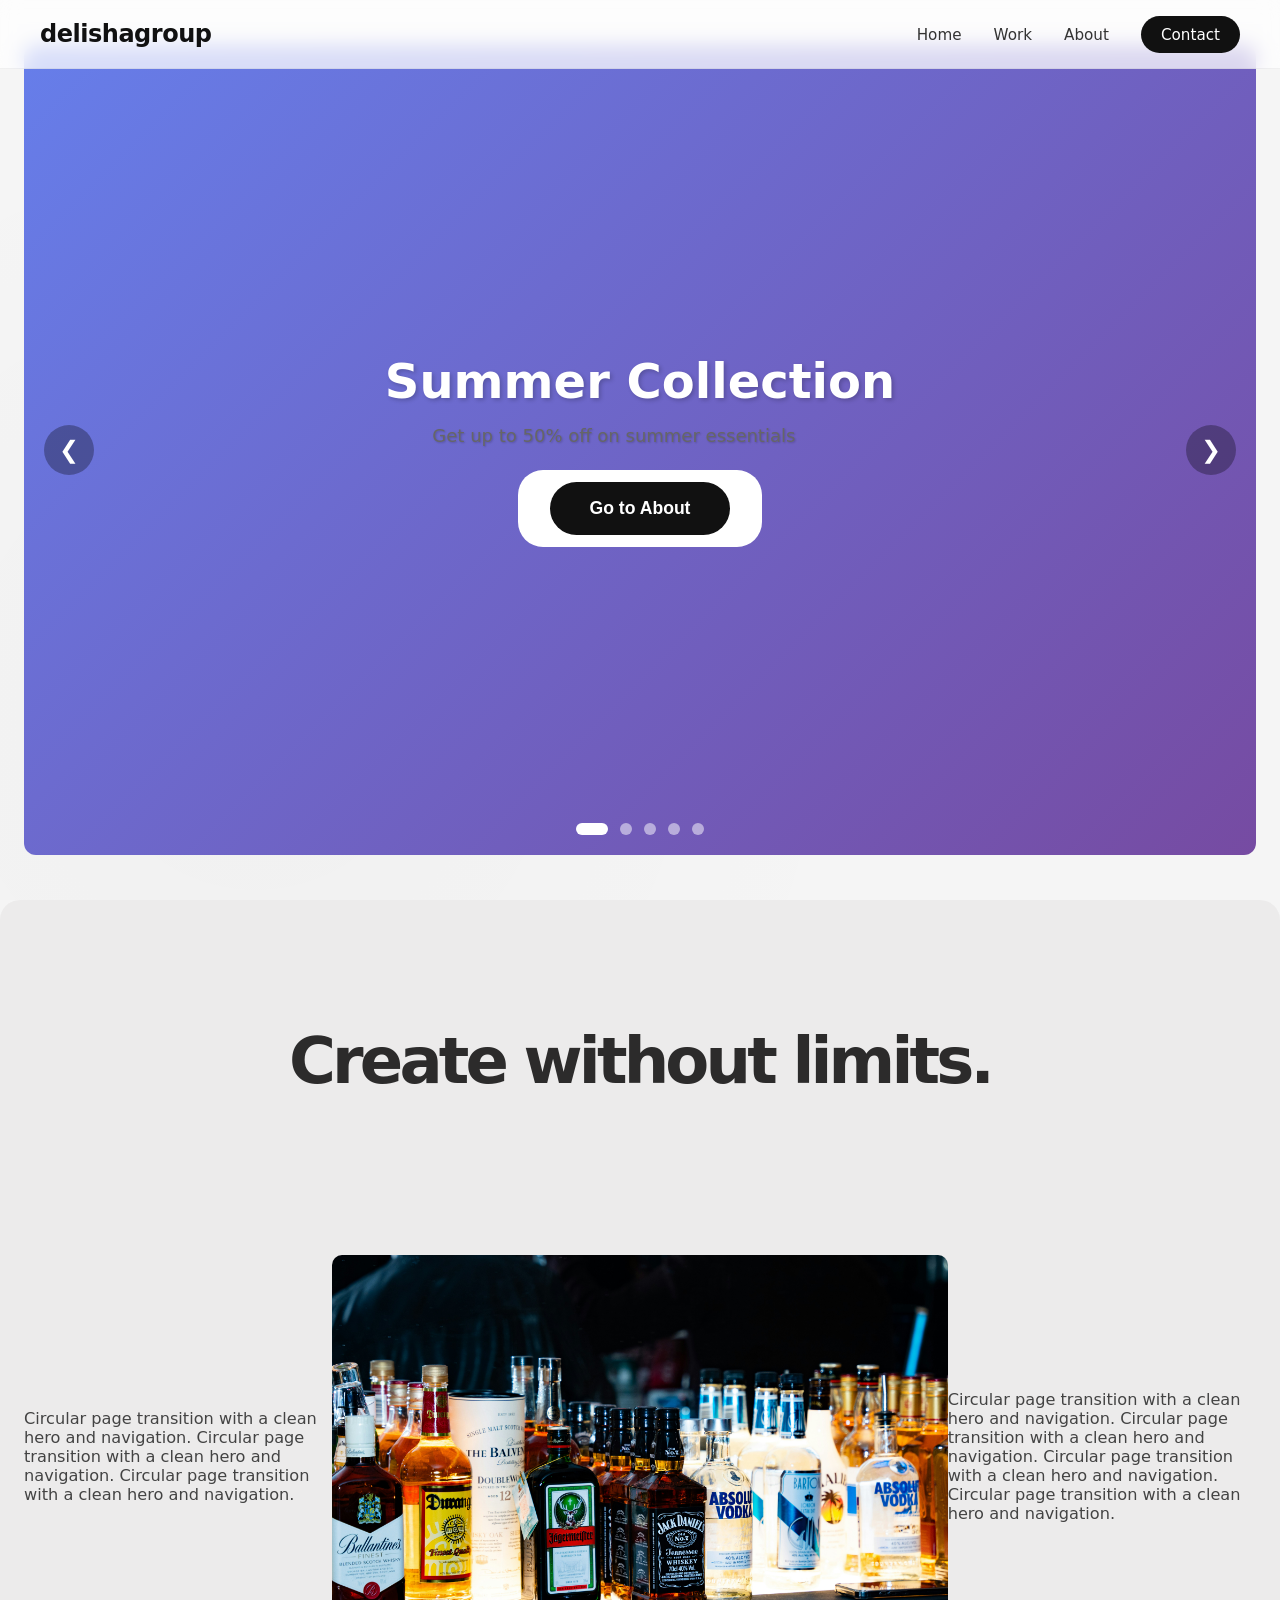
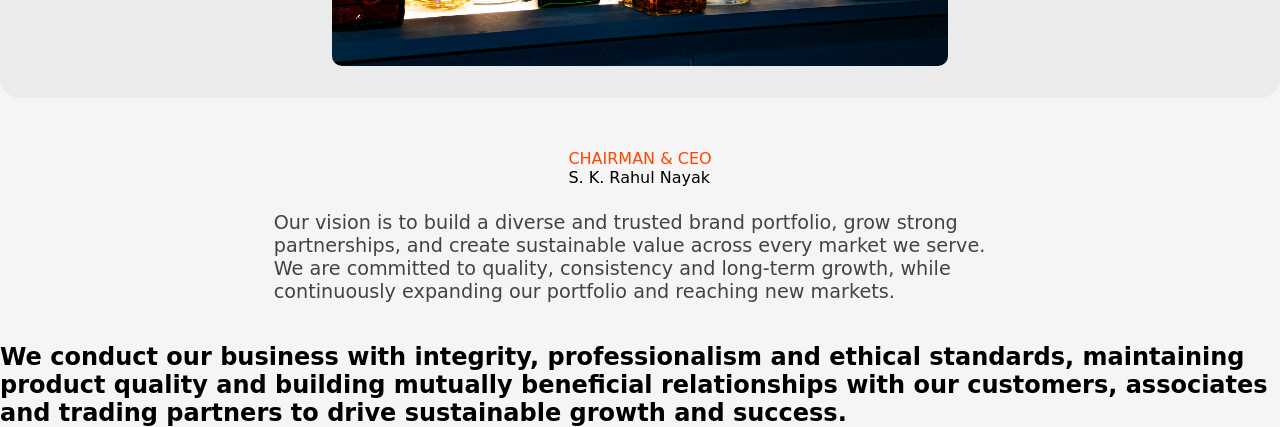
==== commit fb936da0: "Add files via upload" ====
--- a/index.html
+++ b/index.html
@@ -1,728 +1,167 @@
 <!DOCTYPE html>
 <html lang="en">
 <head>
-<meta charset="UTF-8" />
-<meta name="viewport" content="width=device-width, initial-scale=1.0" />
-<title>NRL</title>
-<!-- GSAP -->
-<script src="https://cdn.jsdelivr.net/npm/gsap@3.12.5/dist/gsap.min.js"></script>
-<script src="https://cdn.jsdelivr.net/npm/gsap@3.12.5/dist/SplitText.min.js"></script>
-<script src="https://cdn.jsdelivr.net/npm/gsap@3.12.5/dist/ScrollTrigger.min.js"></script>
-
-<link rel="stylesheet" href="styles/sol_sp.css">
-<link rel="stylesheet" href="styles/marquee.css">
-<link rel="stylesheet" href="styles/s.css">
-<link rel="stylesheet" href="styles/add_info.css">
-<link rel="stylesheet" href="styles/faq_ac.css">
-<script src="htext.js"></script>
+    <meta charset="UTF-8">
+    <meta name="viewport" content="width=device-width, initial-scale=1.0">
+    <title>Circle Page Transition · Hero + Navbar</title>
+    <link rel="stylesheet" href="style.css">
 </head>
 
 <body>
-    <style>
 
-        /* ---------- VARIABLES & BASE ---------- */    
-        :root {
-            --cc-font-family: -apple-system, BlinkMacSystemFont, "Segoe UI", Roboto, Helvetica,
-             Arial, sans-serif, "Apple Color Emoji", "Segoe UI Emoji", "Segoe UI Symbol";
-            --glass-bg: rgba(255, 255, 255, 0.12);
-            --glass-border: rgba(255, 255, 255, 0.3);
-            --text: #ffffff;
-            --text2: #525151;
-            --accent: #7fb0fab6;
-            --grid-column: 8;
-            --contrainer-padding: 6rem;
-        }
+    <!-- =========================================
+         TRANSITION
+    ========================================== -->
+    <div class="transition">
+        <div class="transition-circle"></div>
+        <div class="transition-circle"></div>
+        <div class="transition-circle"></div>
+        <div class="transition-circle"></div>
+        <div class="transition-logo">
+            <img src="Screenshot_2026-10-01_230650-removebg-preview 1.svg" alt="Logo" style="height: 50px; max-width: 100%; display: block;">
+        </div>
+    </div>
 
-        /*---------- RESET ---------- */
-        *{
-            
-            margin: 0;
-            padding: 0;
-            box-sizing: border-box;
-        }
+    <!-- =========================================
+         NAVBAR
+    ========================================== -->
+    <nav class="navbar">
+        <a href="#" class="logo" data-transition>delishagroup</a>
+        <ul class="nav-links">
+            <li><a href="#" data-transition>Home</a></li>
+            <li><a href="#" data-transition>Work</a></li>
+            <li><a href="#" data-transition>About</a></li>
+            <li><a href="#" class="nav-cta" data-transition>Contact</a></li>
+        </ul>
+    </nav>
 
-        body {
-            font-family: var(--cc-font-family);
-            color: var(--text2);
-        }
+    <!-- =========================================
+         HERO SECTION
+    ========================================== -->
+    <main class="hero">
+       
+            <!-- Decorative elements can be added here -->
+        
+            <!-- ============ CAROUSEL SLIDER ============ -->
+            <div class="carousel-container">
+                <div class="carousel" id="carousel">
+                    <div class="carousel-slide">
+                        <div class="slide-content">
+                            <h2>Summer Collection</h2>
+                            <p>Get up to 50% off on summer essentials</p>
+                            <button class="slide-btn">
+                                <a href="about.html" class="page-link" data-transition>Go to About</a>
+                            </button>
+                        </div>
+                    </div>
+                    <div class="carousel-slide">
+                        <div class="slide-content">
+                            <h2>Tech Gadgets</h2>
+                            <p>Latest tech products at unbeatable prices</p>
+                            <button class="slide-btn">
+                                <a href="about.html" class="page-link" data-transition>Go to About</a>
+                            </button>
+                        </div>
+                    </div>
+                    <div class="carousel-slide">
+                        <div class="slide-content">
+                            <h2>Flash Sale</h2>
+                            <button class="slide-btn">
+                                <p>Limited time offers - Save Big Today</p> 
+                                <a href="about.html" class="page-link" data-transition> Go to About</a>
+                            </button>
+                        </div>
+                    </div>
+                    <div class="carousel-slide">
+                        <div class="slide-content">
+                            <h2>New Arrivals</h2>
+                            <p>Check out the latest products in stock</p>
+                            <button class="slide-btn">
+                                <a href="about.html" class="page-link" data-transition>Go to About</a>
+                            </button>
+                        </div>
+                    </div>
+                    <div class="carousel-slide">
+                        <div class="slide-content">
+                            <h2>Member Exclusive</h2>
+                            <p>Special deals for loyal members</p>
+                            <button class="slide-btn">
+                                <a href="about.html" class="page-link" data-transition>Go to About</a>
+                            </button>
+                        </div>
+                    </div>
+                </div>
+        
+                <button class="carousel-nav carousel-prev" id="prevBtn">❮</button>
+                <button class="carousel-nav carousel-next" id="nextBtn">❯</button>
+        
+                <div class="carousel-controls" id="carouselControls"></div>
+        </section>
+    </main>
 
-        /* ---------- NAVBAR ---------- */
-        .navbar {
-            position: fixed;
-            top: 20px;
-            left: 50%;
-            transform: translateX(-50%);
-            width: 90%;
-            max-width: 1200px;
+    <section class="mainby">
+        <div class="main-main">
+            <h1>Create without limits.</h1>
+            <div class="txt_c">
+                <p><!--
+                    The left side content,should moving from center to left 
+                    when the scroll trigger is activated 
+                    -->
+                    Circular page transition with a clean hero and navigation.
+                    Circular page transition with a clean hero and navigation.
+                    Circular page transition with a clean hero and navigation.
+                    
+                </p>
+                <!---
+                 The image is set to scale from 0% to 50% and ease in,using scroll trigger.
+                 Works on all screen sizes, and the image is responsive and scales down on smaller screens.
+                 Work ones.
+                 --->
+                <img src="foto-dial-LEHNmIJ467k-unsplash.jpg" alt="drink" 
+                style="width: 50%; max-width: 50%; display: block; border-radius: 10px;">
+                <p><!--
+                    The left side content,should moving from center to right 
+                    when the scroll trigger is activated 
+                    -->
+                    Circular page transition with a clean hero and navigation.
+                    Circular page transition with a clean hero and navigation.
+                    Circular page transition with a clean hero and navigation.
+                    Circular page transition with a clean hero and navigation.
+                </p>
+            </div>
 
-            display: flex;
-            align-items: center;
-            justify-content: space-between;
-
-            padding: 14px 24px;
-            border-radius: 3px;
-
-            background: var(--glass-bg);
-            backdrop-filter: blur(16px);
-            -webkit-backdrop-filter: blur(16px);
-            border: 1px solid var(--glass-border);
-            z-index: 1000;
-        }
-
-        .logo {
-            font-size: 1.4rem;
-            font-weight: 700;
-        }
-
-        .logo span {
-            color: var(--accent);
-        }
-
-        /* ---------- DESKTOP LINKS ---------- */
-        .nav-links {
-            display: flex;
-            gap: 32px;
-        }
-
-        .nav-links a {
-            text-decoration: none;
-            color: var(--text);
-            position: relative;
-        }
-
-        .nav-links a::after {
-            content: "";
-            position: absolute;
-            left: 0;
-            bottom: -6px;
-            width: 0%;
-            height: 2px;
-            background: var(--accent);
-            transition: width 0.3s ease;
-        }
-
-        .nav-links a:hover::after {
-            color: var(--accent);
-            width: 100%;
-        }
-
-        /* ---------- HAMBURGER ---------- */
-        .menu-btn {
-            display: none;
-            flex-direction: column;
-            gap: 6px;
-            cursor: pointer;
-        }
-
-        .menu-btn span {
-            width: 28px;
-            height: 3px;
-            background: var(--text);
-            border-radius: 2px;
-        }
-
-        /* ---------- FULLSCREEN MENU ---------- */
-        .fullscreen-menu {
-            position: fixed;
-            inset: 0;
-            background: var(--glass-bg);
-            backdrop-filter: blur(30px);
-            -webkit-backdrop-filter: blur(30px);
-            border: 1px solid var(--glass-border);
-
-            display: flex;
-            align-items: center;
-            justify-content: center;
-
-            opacity: 0;
-            pointer-events: none;
-            z-index: 999;
-        }
-
-        .fullscreen-menu ul {
-            list-style: none;
-            text-align: center;
-        }
-
-        .fullscreen-menu li {
-            font-size: 2.2rem;
-            margin: 20px 0;
-        }
-
-        .fullscreen-menu a {
-            text-decoration: none;
-            color: var(--text);
-            transition: color 0.3s ease;
-        }
-
-        .fullscreen-menu a:hover {
-            color: var(--text);
-        }
-
-        /* ---------- MOBILE ---------- */
-        @media (max-width: 768px) {
-            .nav-links {
-                display: none;
-            }
-
-            .menu-btn {
-                display: flex;
-            }
-            .hero_text{
-                font-size: 3.5rem;
-                padding-left: 1rem;
-            }
-            .par_text{
-                top: 800px;
-            }
-
-        }
-        /* ---------- HERO ---------- */
-        .hero{
-            display: flex;
-            align-items: center;
-            position: relative;
-            background: url("img/mufid-majnun-h1kOzS2sGAk-unsplash (1).jpg") center/cover no-repeat;
-            background-color: rgba(63, 63, 63, 0.5);
-            background-blend-mode: multiply;
-            text-align: left;
-            color: #fff;
-            height: 110dvh;
-            -webkit-mask-image: linear-gradient(to bottom, black 80%, transparent 100%);
-             mask-image: linear-gradient(to bottom, black 80%, transparent 100%);
-        }
-        
-        .par_text{ 
-            right: 0;position: absolute;top: 500px;
-            text-align: start; 
-            padding: 1.7rem; 
-            margin-right: 1rem;
-            font-weight: 600;
-            font-size: 1.1rem;
-            max-width: 26rem;
-
-        }
-        .split {
-            opacity: 0;
-            text-align: start;
-            font-size: clamp(4rem, 5rem, 3vw);
-            letter-spacing: 0.05rem;
-            will-change: transform;
-            color: #ffffff;}
-
-        .split * {
-            will-change: transform;
-        }
-
-        .first-con_grid{
-            display: grid;
-
-        }
-        .spacer {
-            height: 40vh
-        }
-
-
-        .scrl-reveal > * {
-            color: #8e8e8f75;
-            background-clip: text;
-            background-repeat: no-repeat;
-            background-size: 0% 100%;
-            background-image: #1c6ce6;
-            animation-timeline: view();
-        }
-        @keyframes scrl-reveal {
-            to{
-                background-size: 100% 100%;
-            }
-        }
-
-        .hme_mid_pge{
-            display: grid;
-            grid-template-columns: repeat(var(--grid-column), 1fr);
-            height: 100%;
-        }
-    </style>
-
-    <nav class="navbar">
-        <div class="logo">
-            <a href="#" style="text-decoration: none; color: #fff;">NOTCH</a>
         </div>
 
-        <div class="menu-btn" id="menuBtn">
-            <span></span>
-            <span></span>
-        </div>
-
-        <div class="nav-links">
-            <a href="#">Services</a>
-            <a href="#">Projects</a>
-            <a href="#">Team</a>
-            <a href="#">About</a>
-            <a href="#">Contact</a>
-        </div>
-    </nav>
-
-    <!-- FULLSCREEN MENU -->
-    <div class="fullscreen-menu" id="fsMenu">
-        <ul>
+        <div class="ad_intro">
+            <div class="img_content">
+                <img src="" alt="">
+                <p style="align-items: center;"><span style="color: orangered;"> CHAIRMAN & CEO</span><br>S. K. Rahul Nayak</p>
+            </div>
+            <article class="ad_intro_txt">
+                Our vision is to build a diverse and trusted brand portfolio,
+                grow strong partnerships, and create sustainable value
+                across every market we serve. We are committed to
+                quality, consistency and long-term growth, while
+                continuously expanding our portfolio and reaching new
+                markets.
+            </article>
             
-            <li><a href="#">Services</a></li>
-            <li><a href="#">Projects</a></li>
-            <li><a href="#">Team</a></li>
-            <li><a href="#">About</a></li>
-            <li><a href="#">Contact</a></li>
-        </ul>
-    </div>
-
-    <!-- hero section -->
-    <header>
-        <div class="hero" >
-            <div class="hero_text">
-                <div class="container">
-                    <h1 class="split">
-                        <div style="position: relative; display: inline-block; translate: none; scale: none; opacity: 1; visibility: inherit; transform: translate(0px, 0px);" >Beyond</div>
-                        <div style="position: relative; display: inline-block; translate: none; scale: none; opacity: 1; visibility: inherit; transform: translate(0px, 0px);" >expectation</div>
-                    </h1>
-                </div>
-                <div class="container" style="display: block; text-align: start; position: relative;">
-                    
-                    <h1 class="split">
-                        <div style="position: relative; display: inline-block; translate: none; scale: none; opacity: 1; visibility: inherit; transform: translate(0px, 0px);" >in</div>
-                        <div style="position: relative; display: inline-block; translate: none; scale: none; opacity: 1; visibility: inherit; transform: translate(0px, 0px);" >always</div>
-                        <div style="position: relative; display: inline-block; translate: none; scale: none; opacity: 1; visibility: inherit; transform: translate(0px, 0px);" >possible</div>
-                    </h1>
-                </div>
-                
-            </div>
-            <div class="par_text">
-                <p>
-                    <div class="p-lines" style="display: block; text-align: start; position: relative;">
-                        <div style="position: relative; display: inline-block; translate: none; scale: none; opacity: 1; visibility: inherit; transform: translate(0px, 0px);" >we</div>
-                        <div style="position: relative; display: inline-block; translate: none; scale: none; opacity: 1; visibility: inherit; transform: translate(0px, 0px);" >develop</div>
-                        <div style="position: relative; display: inline-block; translate: none; scale: none; opacity: 1; visibility: inherit; transform: translate(0px, 0px);" >a</div>
-                        <div style="position: relative; display: inline-block; translate: none; scale: none; opacity: 1; visibility: inherit; transform: translate(0px, 0px);" >novel</div>
-                        <div style="position: relative; display: inline-block; translate: none; scale: none; opacity: 1; visibility: inherit; transform: translate(0px, 0px);" >shop</div>
-                        <div style="position: relative; display: inline-block; translate: none; scale: none; opacity: 1; visibility: inherit; transform: translate(0px, 0px);" >to</div>
-                    </div>
-                    <div class="p-lines" style="display: block; text-align: start; position: relative;">
-                        <div style="position: relative; display: inline-block; translate: none; scale: none; opacity: 1; visibility: inherit; transform: translate(0px, 0px);" >transport</div>
-                        <div style="position: relative; display: inline-block; translate: none; scale: none; opacity: 1; visibility: inherit; transform: translate(0px, 0px);" >freight</div>
-                        <span style="color: hsla(216, 100%, 56%, 0.933);;">
-                            <div style="position: relative; display: inline-block; translate: none; scale: none; opacity: 1; visibility: inherit; transform: translate(0px, 0px);" >more</div>
-                            <div style="position: relative; display: inline-block; translate: none; scale: none; opacity: 1; visibility: inherit; transform: translate(0px, 0px);" >flexibly</div>
-                        </span>
-                        <div style="position: relative; display: inline-block; translate: none; scale: none; opacity: 1; visibility: inherit; transform: translate(0px, 0px);" >,</div>
-                        
-                    </div>
-                    <div class="p-lines" style="display: block; text-align: start; position: relative;">
-                        <span style="color: hsla(216, 100%, 56%, 0.933);;">
-                            <div style="position: relative; display: inline-block; translate: none; scale: none; opacity: 1; visibility: inherit; transform: translate(0px, 0px);" >with</div>
-                            <div style="position: relative; display: inline-block; translate: none; scale: none; opacity: 1; visibility: inherit; transform: translate(0px, 0px);" >lower</div>
-                            <div style="position: relative; display: inline-block; translate: none; scale: none; opacity: 1; visibility: inherit; transform: translate(0px, 0px);" >emissions</div>
-                        </span>
-                        <div style="position: relative; display: inline-block; translate: none; scale: none; opacity: 1; visibility: inherit; transform: translate(0px, 0px);" >and</div>
-                        <span style="color: hsla(216, 100%, 56%, 0.933);;">
-                            <div style="position: relative; display: inline-block; translate: none; scale: none; opacity: 1; visibility: inherit; transform: translate(0px, 0px);" >at</div>
-                        </span>    
-                    </div>
-                    <div class="p-lines" style="display: block; text-align: start; position: relative;">
-                        <span style="color: hsla(216, 100%, 56%, 0.933);;">
-                            <div style="position: relative; display: inline-block; translate: none; scale: none; opacity: 1; visibility: inherit; transform: translate(0px, 0px);" >lower</div>
-                            <div style="position: relative; display: inline-block; translate: none; scale: none; opacity: 1; visibility: inherit; transform: translate(0px, 0px);" >cost</div>
-
-                        </span>
-                        <div style="position: relative; display: inline-block; translate: none; scale: none; opacity: 1; visibility: inherit; transform: translate(0px, 0px);" >than</div>
-                        <div style="position: relative; display: inline-block; translate: none; scale: none; opacity: 1; visibility: inherit; transform: translate(0px, 0px);" >today</div>
-                    </div>
-                </p></div>
-        </div>
-    </header>
-
-    <!-- The marquee or infinite scroller panel section -->
-    <section id="scroll" class="scroll">
-        <div class="is_header">
-            <div class="home-intro_label txt txt-20 txt-med" style="text-align: center;">Clients & Partners</div>
-            <h2 class="marq_title ">
-                <div class="m-lines" style="display: block; text-align: center; position: relative ; color: hsl(0, 0%, 16%);">A List of Our</div>
-                <div class="m-lines" style="display: block; text-align: center; position: relative; color: hsl(0, 0%, 16%);">Clients & Collaborators</div>
-            </h2> 
-        </div>
-        <!-- ===== TEXT SCROLLER ===== -->
-        <div class="scroller" data-speed="30s">
-            <div class="scroller_inner">
-                <div class="tag">Client logo</div>
-                <div class="tag">Client logo</div>
-                <div class="tag">Client logo</div>
-                <div class="tag">Client logo</div>
-                <div class="tag">Client logo</div>
-                <div class="tag">Client logo</div>
-                <div class="tag">Partner logo</div>
-            </div>
         </div>
     </section>
-    <!-- the first section -->
-    <section class="scroll-reveal">
-        <h1 class="section-title"><span>Lorem ipsum dolor sit amet</span></h1>
-        <p>
-            <span>
-                Lorem ipsum dolor sit amet, consectetur adipisicing
-                elit. Quos incidunt neque enim eaque rerum, magni mo
-                estias natus exercitationem sapiente aspernatur ndis
-            </span>
-            
-        </p>
-    </section>
-    <section class="home-into">
-        <div class="containerr grid">
-            <div class="home-intro_label txt txt-20 txt-med">company</div>
-            <h2 class="h3 home-intro_title heading ">
-                <div class="t-lines" style="display: block; text-align: start; position: relative;">Welcome to</div>
-                <div class="t-lines" style="display: block; text-align: start; position: relative;">Notch,Where  </div>
-                <div class="t-lines" style="display: block; text-align: start; position: relative;">Innovation Meets</div>
-                <div class="t-lines" style="display: block; text-align: start; position: relative;">Excellence </div>
-                <div class="t-lines" style="display: block; text-align: start; position: relative;">in engineering</div>
-            </h2> 
-            <div class="home-intro_img ig-wrp" style="--aspect: 165%; translate: none; rotate: none; scale: none; clip-path: inset(0%); transform: translate(0%, -5.6787%) translate3d(0, 0, 0);">
-                <img src="img/simone.jpg" alt="welcome to notch" class="img-ab img-fill" loading="lazy" width="300" height="450" style="z-index: 2;  background-color: #1c6ce6; top:auto; opacity: 1; visibility: inherit; height: 120%; bottom: -18.5768%;">
-                <p class="home-into_richtext-p txt txt-18">
-                    <div class="p-lines" style="display: block; text-align: start; position: relative;color: #535353;">
-                        adipisicing elit. Quis expedita assumenda dicta.
-                        numquam omnis molestias magnam laborum ad! Odioio!
-                    </div>
-                </p>
-            </div>
-            <div class="home-intro_richtext" style="translate: none; rotate: none; scale: none; transform: translate(0%, 0.8577); tranlate3d(0, 0, 0);">
-                <div class="home-intro_richtext-img img-wrap" style="--aspect: 16/9; clip-path: inset(0%);">
-                    <img src="img/abdul-zre.jpg" alt="Cargokite's team" class="img-abs img-fill" loading="lazy" width="350" height="200"
-                    style="top: auto; opacity: 1; visibility: inherit; height: 120%; bottom: -9.4737%;">
-                </div>
-                <h3 class="home-intro_richtext-h3 txt txt-24 txt-med" style="margin-top: 2rem;">
-                    <div class="g-lines" style="display: block; text-align: start; position: relative;"> We are a company Located in the Heart</div>
-                    <div class="g-lines" style="display: block; text-align: start; position: relative;"> of Zambia, At the cutting Egde in civil</div>
-                    <div class="g-lines" style="display: block; text-align: start; position: relative;"> Engineering,Farming and Industries development. </div>
-                </h3>
-                <p class="home-into_richtext-p txt txt-18">
-                    <div class="p-lines" style="display: block; text-align: start; position: relative;">
-                        Lorem ipsum dolor sit amet consectetur
-                        Lorem ipsum dolor sit amet consectetur adi
-                        pisicing elit. Similique atque maxime,niet. 
-                        Quz dolorem saepe qui perspiciatis neque, 
-                    </div>
-                </p>
-                <p class="home-into_richtext-p txt txt-18">
-                    <div class="p-lines" style="display: block; text-align: start; position: relative;">
-                        adipisicing elit. Quis expedita assumenda dicta.
-                        numquam omnis molestias magnam laborum ad! Odioio!
-                    </div>
-                </p>
-            </div>
-            
-        </div>
-    </section>   
-
-    <!-- the second section -->
-    <section class="solutions_sec">
-        <div class="containerrr grid">
-            <div class="home-intro_label txt txt-20 txt-med">Solutions</div>
-
-            <div class="gridd sol-prob_pt">
-                <div class="sol-main_item" style="translate: none; rotate: none; scale: none; transform: translate(0%, 0); tranlate3d(0, 0, 0);">
-                    <div class="Ig_item" style="--aspect: 73%; clip-path:inset(0%)">
-                        <img src="" alt="notch solutions" class="img-abs img-fill" loading="lazy" width="300" height="550" style="z-index: 2;  background-color: #1c6ce6; top:auto; opacity: 1; visibility: inherit; height: 120%; bottom: -18.5768%;">
-                    </div>
-                    <h3 class=" h6 sol-main_item-h3">
-                        <div class=" g-lines" style="display: block; text-align: start; position: relative;">Lorem ipsum, dolor sit ametct.</div>
-                        <div class=" g-lines" style="display: block; text-align: start; position: relative;"> Ratione, voluptatibus</div>
-                    </h3>
-                    <p class="sol-main_item-p txt txt-16">
-                        <div class="p-lines" style="display: block; text-align: start; position: relative; font-weight: 400;">
-                            Lorem ipsum dolor sit amet consectetur adipisicing elit. Ratione, voluptatibus
-                            Lorem ipsum dolor, sit amet consectetur adipisicing elit. Voluptas consectetur 
-                            ipsum tenetur commodi unde, tempora asperiores neque optio, culpa  facilis!
-                        </div>
-                    </p>
-                </div>
-                <div class="sol-main_item" style="translate: none; rotate: none; scale: none; transform: translate(0%, 0); tranlate3d(0, 0, 0);">
-                    <div class="Ig_item" style="--aspect: 100%; clip-path:inset(0%)">
-                        <img src="" alt="notch solutions" class="img-abs img-fill" loading="lazy" width="300" height="550" style="z-index: 2;  background-color: #1c6ce6; top:auto; opacity: 1; visibility: inherit; height: 120%; bottom: -16.5768%;">
-                    </div>
-                    <h3 class="sol-main_item-h3">
-                        <div class="g-lines" style="display: block; text-align: start; position: relative;">Lorem ipsum, dolor sit ametct.</div>
-                        <div class="g-lines" style="display: block; text-align: start; position: relative;"> Ratione, voluptatibus</div>
-                    </h3>
-                    <p class="sol-main_item-p txt txt-16">
-                        <div class="p-lines" style="display: block; text-align: start; position: relative; font-weight: 400;">
-                            Lorem ipsum dolor sit amet consectetur adipisicing elit. Ratione, voluptatibus
-                            Lorem ipsum dolor, sit amet consectetur adipisicing elit. Voluptas consectetur 
-                            ipsum tenetur commodi unde, tempora asperiores neque optio, culpa  facilis!
-                        </div>
-                    </p>
-                </div>
-                <div class="sol-main_item" style="translate: none; rotate: none; scale: none; transform: translate(0%, 0); tranlate3d(0, 0, 0);">
-                    <div class="Ig_item" style="--aspect: 100%; clip-path:inset(0%)">
-                        <img src="" alt="notch solutions" class="img-abs img-fill" loading="lazy" width="300" height="550" style="z-index: 2;  background-color: #1c6ce6; top:auto; opacity: 1; visibility: inherit; height: 120%; bottom: -16.5768%;">
-                    </div>
-                    <h3 class="sol-main_item-h3">
-                        <div class="g-lines" style="display: block; text-align: start; position: relative;">Lorem ipsum, dolor sit ametct.</div>
-                        <div class="g-lines" style="display: block; text-align: start; position: relative;"> Ratione, voluptatibus</div>
-                    </h3>
-                    <p class="sol-main_item-p txt txt-16">
-                        <div class="p-lines" style="display: block; text-align: start; position: relative; font-weight: 400;">
-                            Lorem ipsum dolor sit amet consectetur adipisicing elit. Ratione, voluptatibus
-                            Lorem ipsum dolor, sit amet consectetur adipisicing elit. Voluptas consectetur 
-                            ipsum tenetur commodi unde, tempora asperiores neque optio, culpa  facilis!
-                        </div>
-                    </p>
-                </div>
-                <div class="sol-main_item" style="translate: none; rotate: none; scale: none; transform: translate(0%, 0); tranlate3d(0, 0, 0);">
-                    <div class="Ig_item" style="--aspect: 100%; clip-path:inset(0%)">
-                        <img src="" alt="notch solutions" class="img-abs img-fill" loading="lazy" width="300" height="550" style="z-index: 2;  background-color: #1c6ce6; top:auto; opacity: 1; visibility: inherit; height: 120%; bottom: -16.5768%;">
-                    </div>
-                    <h3 class="sol-main_item-h3">
-                        <div class="g-lines" style="display: block; text-align: start; position: relative;">Lorem ipsum, dolor sit ametct.</div>
-                        <div class="g-lines" style="display: block; text-align: start; position: relative;"> Ratione, voluptatibus</div>
-                    </h3>
-                    <p class="sol-main_item-p txt txt-16">
-                        <div class="p-lines" style="display: block; text-align: start; position: relative; font-weight: 400;">
-                            Lorem ipsum dolor sit amet consectetur adipisicing elit. Ratione, voluptatibus
-                            Lorem ipsum dolor, sit amet consectetur adipisicing elit. Voluptas consectetur 
-                            ipsum tenetur commodi unde, tempora asperiores neque optio, culpa  facilis!
-                        </div>
-                    </p>
-                </div>
-            </div>
-            <h2 class="h3 sol-text ">
-                <div class="g-lines" style="display: block; text-align: start; position: relative;"> </div>
-                <div class="g-lines" style="display: block; text-align: start; position: relative;"> </div>
-            </h2>
-        </div>
-    </section>
-    
-
-    <section class="add_sec">
-        <div class="grid_sec">
-            <div class="feature">
-                <span class="home-intro_label txt txt-20 txt-med" style="color: #fff;">Technology</span>
-                <h1>
-                    Our new ship class is the cheapest way to
-                    transport freight, with lower emissions and
-                    at lower cost than today
-                </h1>
-            </div>
-            <div class="card_container-gd">
-                <div class="card">
-                    <h3 class="header_card">
-                        Up to 100% of propulsion power from clean wind energy.
-                    </h3>
-                </div>
-                <div class="card">
-                    <h3 class="header_card">
-                        Up to 70% reduction in fuel consumption.
-                    </h3>
-                </div>
-                <div class="card">
-                    <h3 class="header_card">
-                        320 containers capacity.
-                    </h3>
-                </div>
-                <div class="card">
-                    <h3 class="header_card">
-                        Hybrid energy systems onboard.
-                    </h3>
-                </div>
-            </div>
-        </div>
-    </section>
-    <section id="faq-container">
-        <div class="faq-grid">
-            <div class="faq_header">
-                <h2 class="faq_title">
-                    <div class="f-lines"
-                        style="display: block; text-align: start; position: relative ; color: hsl(0, 0%, 16%);">Quick
-                        answers to</div>
-                    <div class="f-lines"
-                        style="display: block; text-align: start; position: relative; color: hsl(0, 0%, 16%);">questions you
-                        <br>may have</div>
-                </h2>
-                <p class="faq_txt">
-                <div class="p-lines"
-                    style="display: block; text-align: start; position: relative ; color: hsl(0, 0%, 16%);"> Can't find what
-                    you're looking for?</div>
-                <div class="p-lines" style="display: block; text-align: start; position: relative; color: hsl(0, 0%, 16%);">
-                    Contact us here:</div>
-                </p>
-                <a class="txt-a" href="mailto:info@.com">
-                    info@cargokite.com
-                </a>
-    
-            </div>
-    
-            <div class="faq_body-sec">
-                <div class="faq-item active">
-                    <button class="faq-question">
-                        Do you build the entire ship in-house?
-                        <span class="faq-icon">+</span>
-                    </button>
-    
-                    <div class="faq-answer">
-                        <p>
-                            Yes. We handle the design, engineering, and production process
-                            internally to ensure high-quality standards and innovation.
-                        </p>
-                    </div>
-                </div>
-    
-                <div class="faq-item ">
-                    <button class="faq-question">
-                        Do you build the entire ship in-house?
-                        <span class="faq-icon">+</span>
-                    </button>
-    
-                    <div class="faq-answer">
-                        <p>
-                            Yes. We handle the design, engineering, and production process
-                            internally to ensure high-quality standards and innovation.
-                        </p>
-                    </div>
-                </div>
-                <div class="faq-item">
-                    <button class="faq-question">
-                        Do you build the entire ship in-house?
-                        <span class="faq-icon">+</span>
-                    </button>
-    
-                    <div class="faq-answer">
-                        <p>
-                            Yes. We handle the design, engineering, and production process
-                            internally to ensure high-quality standards and innovation.
-                        </p>
-                    </div>
-                </div>
-                <div class="faq-item">
-                    <button class="faq-question">
-                        Do you build the entire ship in-house?
-                        <span class="faq-icon">+</span>
-                    </button>
-    
-                    <div class="faq-answer">
-                        <p>
-                            Yes. We handle the design, engineering, and production process
-                            internally to ensure high-quality standards and innovation.
-                        </p>
-                    </div>
-                </div>
-            </div>
+    <section>
+        <div class="sec-byc">
+            <h1>
+               
+                We conduct our business with integrity, professionalism and
+                ethical standards, maintaining product quality and building
+                mutually beneficial relationships with our customers, associates
+                and trading partners to drive sustainable growth and success.
+            </h1>
         </div>
     </section>
 
-
-    <!-- The footer section -->
-    <section class="footer">
-        <div class="main_footer-fl"></div>
-    </section>
- 
-    <script>
-        const menuBtn = document.getElementById("menuBtn");
-        const spans = menuBtn.querySelectorAll("span");
-        const fsMenu = document.getElementById("fsMenu");
-        const fsLinks = fsMenu.querySelectorAll("li");
-
-        let open = false;
-
-        /* FULLSCREEN MENU TIMELINE */
-        const menuTL = gsap.timeline({ paused: true });
-
-        menuTL
-            .to(fsMenu, {
-                opacity: 1,
-                pointerEvents: "auto",
-                duration: 0.25
-            })
-            .from(fsLinks, {
-                y: 40,
-                opacity: 0,
-                stagger: 0.1,
-                duration: 0.5,
-                ease: "power3.out"
-            }, "-=0.1");
-
-        /* HAMBURGER → X */
-        const iconTL = gsap.timeline({ paused: true });
-
-        iconTL
-            .to(spans[0], { y: -10, rotation: -45, duration: 0.25 })
-            .to(spans[1], { y: 8, rotation: -45, duration: 0.25 } )
-            .to(spans[2], { y: 9, rotation: 45, duration: 0.25 }, 0);
-
-        /* TOGGLE */
-        menuBtn.addEventListener("click", () => {
-            open = !open;
-            open ? menuTL.play() : menuTL.reverse();
-            open ? iconTL.play() : iconTL.reverse();
-            document.body.style.overflow = open ? "hidden" : "";
-        });
-
-        /* CLOSE ON LINK CLICK */
-        fsLinks.forEach(link => {
-            link.addEventListener("click", () => {
-                menuTL.reverse();
-                iconTL.reverse();
-                open = false;
-                document.body.style.overflow = "";
-            });
-        });
-    </script>
-    <script>
-        
-        gsap.registerPlugin(SplitText);
-        
-        console.clear();
-        
-        document.fonts.ready.then(() => {
-            gsap.set(".split", { opacity: 1 });
-            
-            let split;
-            
-            SplitText.create(".split", {
-                type: "words,lines",
-                linesClass: "line",
-                autoSplit: true,
-                mask: "lines",
-                
-                onSplit: (self) => {
-                    split = gsap.from(self.lines, {
-                        duration: 0.6,
-                        yPercent: 100,
-                        opacity: 0,
-                        stagger: 0.1,
-                        ease: "expo.out",
-                    });
-                    return split;
-                }
-            });
-            document.querySelector("button").addEventListener("click", (e) => {
-                split.timeScale(0.2).play(0);
-            });
-        });
-    </script>
-    <script>
-        const faqItems = document.querySelectorAll(".faq-item");
-        faqItems.forEach(item => {
-            const button = item.querySelector(".faq-question");
-             button.addEventListener("click", () => {
-                 faqItems.forEach(otherItem => {
-                    if(otherItem !== item){
-                        otherItem.classList.remove("active");
-                    }
-                });
-                
-                item.classList.toggle("active");
-            });
-         });
-    </script>
-    <script src="js/scrollers/inifinite.js"></script>
-
-
+    <!-- GSAP -->
+    <script src="https://cdn.jsdelivr.net/npm/gsap@3.13.0/dist/gsap.min.js"></script>
+    <script src="index.js"></script>
 </body>
-</html>
+</html>
--- a/style.css
+++ b/style.css
@@ -0,0 +1,669 @@
+        * {
+            margin: 0;
+            padding: 0;
+            box-sizing: border-box;
+        }
+
+        html,
+        body {
+            width: 100%;
+            min-height: 100%;
+            font-family: system-ui, 'Segoe UI', Roboto, Helvetica, Arial, sans-serif;
+            background: #f5f5f5;
+        }
+
+        body {
+            overflow-x: hidden;
+        }
+
+        /* =========================================
+           NAVBAR
+        ========================================= */
+        .navbar {
+            position: fixed;
+            top: 0;
+            left: 0;
+            width: 100%;
+            padding: 1.25rem 2.5rem;
+            display: flex;
+            align-items: center;
+            justify-content: space-between;
+            z-index: 1000;
+            background: rgba(255, 255, 255, 0.75);
+            backdrop-filter: blur(10px);
+            -webkit-backdrop-filter: blur(10px);
+            border-bottom: 1px solid rgba(0, 0, 0, 0.05);
+        }
+
+        .logo {
+            font-weight: 800;
+            font-size: 1.5rem;
+            letter-spacing: -0.02em;
+            color: #111;
+            text-decoration: none;
+        }
+
+        .nav-links {
+            display: flex;
+            gap: 2rem;
+            list-style: none;
+        }
+
+        .nav-links a {
+            text-decoration: none;
+            color: #333;
+            font-weight: 500;
+            font-size: 0.95rem;
+            transition: color 0.2s;
+        }
+
+        .nav-links a:hover {
+            color: #000;
+        }
+
+        .nav-cta {
+            padding: 0.6rem 1.25rem;
+            background: #111;
+            color: white !important;
+            border-radius: 100px;
+            font-weight: 600;
+            font-size: 0.9rem;
+            transition: background 0.2s;
+        }
+
+        .nav-cta:hover {
+            background: #333;
+            color: white;
+        }
+
+        /* =========================================
+           HERO SECTION
+        ========================================= */
+        .hero {
+            min-height: 100vh;
+            display: flex;
+            align-items: center;
+            justify-content: center;
+            flex-direction: column;
+            text-align: center;
+            padding: 2rem 1.5rem;
+            position: relative;
+            background: #f5f5f5;
+            gap: 1.5rem;
+        }
+
+        .hero h1 {
+            font-size: clamp(3.5rem, 12vw, 9rem);
+            font-weight: 800;
+            letter-spacing: -0.06em;
+            line-height: 1.05;
+            color: #111;
+            max-width: 14ch;
+        }
+
+        .hero p {
+            font-size: 1.25rem;
+            color: #666;
+            max-width: 40ch;
+            margin-bottom: 0.5rem;
+        }
+
+        .hero .page-link {
+            padding: 1rem 2.5rem;
+            border-radius: 100px;
+            background: #111;
+            color: white;
+            text-decoration: none;
+            font-weight: 600;
+            font-size: 1.1rem;
+            transition: transform 0.2s, background 0.2s;
+            display: inline-block;
+        }
+
+        .hero .page-link:hover {
+            background: #222;
+            transform: scale(1.02);
+        }
+
+        /* subtle hero decoration */
+        .hero::before {
+            content: '';
+            position: absolute;
+            inset: 0;
+            background: radial-gradient(circle at 20% 80%, rgba(0, 0, 0, 0.02) 0%, transparent 50%);
+            pointer-events: none;
+        }
+
+
+          /* ============ CAROUSEL SLIDER ============ */
+        .carousel-container {
+            max-width: 1400px;
+            margin: 0 auto;
+            position: relative;
+            height: 90dvh;
+            overflow: hidden;
+            border-radius: 12px;
+        }
+
+        .carousel {
+            display: flex;
+            height: 100%;
+            transition: transform 0.6s ease-in-out;
+        }
+
+        .carousel-slide {
+            min-width: 100%;
+            height: 100%;
+            display: flex;
+            align-items: center;
+            justify-content: center;
+            background: linear-gradient(135deg, #667eea 0%, #764ba2 100%);
+            position: relative;
+            overflow: hidden;
+        }
+
+        .carousel-slide:nth-child(2) {
+            background: linear-gradient(135deg, #f093fb 0%, #f5576c 100%);
+        }
+
+        .carousel-slide:nth-child(3) {
+            background: linear-gradient(135deg, #4facfe 0%, #00f2fe 100%);
+        }
+
+        .carousel-slide:nth-child(4) {
+            background: linear-gradient(135deg, #43e97b 0%, #38f9d7 100%);
+        }
+
+        .carousel-slide:nth-child(5) {
+            background: linear-gradient(135deg, #fa709a 0%, #fee140 100%);
+        }
+
+        .slide-content {
+            text-align: center;
+            color: white;
+            z-index: 2;
+            animation: slideIn 0.8s ease-out;
+        }
+
+        @keyframes slideIn {
+            from {
+                opacity: 0;
+                transform: translateY(20px);
+            }
+            to {
+                opacity: 1;
+                transform: translateY(0);
+            }
+        }
+
+        .slide-content h2 {
+            font-size: 48px;
+            margin-bottom: 16px;
+            text-shadow: 2px 2px 4px rgba(0, 0, 0, 0.2);
+        }
+
+        .slide-content p {
+            font-size: 18px;
+            margin-bottom: 24px;
+            text-shadow: 1px 1px 2px rgba(0, 0, 0, 0.2);
+        }
+
+        .slide-btn {
+            padding: 12px 32px;
+            background: white;
+            color: #667eea;
+            border: none;
+            border-radius: 25px;
+            font-size: 16px;
+            font-weight: 600;
+            cursor: pointer;
+            transition: all 0.3s;
+        }
+
+        .slide-btn:hover {
+            transform: translateY(-2px);
+            box-shadow: 0 8px 16px rgba(0, 0, 0, 0.2);
+        }
+
+        .carousel-controls {
+            position: absolute;
+            bottom: 20px;
+            left: 50%;
+            transform: translateX(-50%);
+            display: flex;
+            gap: 12px;
+            z-index: 10;
+        }
+
+        .dot {
+            width: 12px;
+            height: 12px;
+            border-radius: 50%;
+            background: rgba(255, 255, 255, 0.5);
+            cursor: pointer;
+            transition: all 0.3s;
+        }
+
+        .dot.active {
+            background: white;
+            width: 32px;
+            border-radius: 6px;
+        }
+
+        .carousel-nav {
+            position: absolute;
+            top: 50%;
+            transform: translateY(-50%);
+            background: rgba(0, 0, 0, 0.3);
+            color: white;
+            border: none;
+            width: 50px;
+            height: 50px;
+            border-radius: 50%;
+            cursor: pointer;
+            font-size: 24px;
+            display: flex;
+            align-items: center;
+            justify-content: center;
+            transition: all 0.3s;
+            z-index: 10;
+        }
+
+        .carousel-nav:hover {
+            background: rgba(0, 0, 0, 0.6);
+        }
+
+        .carousel-prev {
+            left: 20px;
+        }
+
+        .carousel-next {
+            right: 20px;
+        }
+
+
+        /* =========================================
+           PAGE TRANSITION
+        ========================================= */
+        .transition {
+            position: fixed;
+            inset: 0;
+            z-index: 99999;
+            pointer-events: none;
+            display: flex;
+            align-items: center;
+            justify-content: center;
+            overflow: hidden;
+        }
+
+        .transition-circle {
+            position: absolute;
+            width: 100px;
+            height: 100px;
+            border-radius: 50%;
+            background: #e60909;
+            transform: scale(0);
+            will-change: transform;
+        }
+
+        .transition-circle:nth-child(2) {
+            background: #fea101;
+        }
+
+        .transition-circle:nth-child(3) {
+            background: #ff4603;
+        }
+
+        .transition-circle:nth-child(4) {
+            background: #f90404;
+        }
+
+        /* Logo that appears during the transition */
+        .transition-logo {
+            position: absolute;
+            z-index: 10;
+            color: rgb(252, 152, 2);
+            font-size: clamp(1.5rem, 4vw, 3rem);
+            font-weight: 800;
+            letter-spacing: 0.15em;
+            text-transform: uppercase;
+            opacity: 0;
+            pointer-events: none;
+            will-change: opacity, transform;
+        }
+        
+        /* =========================================
+           Mainbody
+        ========================================= */
+
+        .main-main{
+            max-width: 1500px;
+            margin: 0 auto;
+            position: relative;
+            height: max-content;
+            overflow: hidden;
+            border-radius: 20px;
+            background-color: #e2e0e07d;
+            box-shadow: 0;
+        }
+        .main-main h1{
+         
+            align-items: center;
+            text-align: center;
+            font-size: clamp(2.5rem, 5vw, 4rem);
+            font-weight: 800;
+            letter-spacing: -0.06em;
+            line-height: 1.05;
+            color: #2c2b2b;
+            padding: 10% 0;
+        }
+        .txt_c{
+            display: flex;
+            align-items: center;
+            justify-content:space-between;
+            padding: 2rem 1.5rem;
+         }
+        .txt_c p{
+            font-size: 1.01rem;
+            color: #434343;
+            max-width: 30ch;
+            margin-bottom: 0.5rem;
+        }
+
+        .ad_intro{
+            display: flex;
+            align-items: center;
+            justify-content: center;
+            padding: 2rem 1.5rem;
+            gap: 1.5rem;
+            flex-flow: column;
+        }
+
+        .ad_intro_txt{
+            font-size: 1.2rem;
+            color: #434343;
+            max-width: 60ch;
+            margin-bottom: 0.5rem;
+        }
+
+        /* =========================================
+           RESPONSIVE - ENHANCED FOR ALL LAYOUTS
+        ========================================= */
+        @media (max-width: 1024px) {
+            .navbar {
+                padding: 1.2rem 2rem;
+            }
+
+            .nav-links {
+                gap: 1.75rem;
+            }
+
+            .hero h1 {
+                max-width: 16ch;
+            }
+            .carousel-container {
+                height: 300px;
+            }
+
+            .slide-content h2 {
+                font-size: 36px;
+            }
+
+            .slide-content p {
+                font-size: 16px;
+            }
+        }
+
+        @media (max-width: 768px) {
+            .navbar {
+                padding: 1rem 1.5rem;
+            }
+
+            .nav-links {
+                gap: 1.25rem;
+            }
+
+            .nav-links a {
+                font-size: 0.85rem;
+            }
+
+            .nav-cta {
+                padding: 0.5rem 1rem;
+                font-size: 0.8rem;
+            }
+
+            .hero p {
+                font-size: 1rem;
+            }
+
+            .hero .page-link {
+                padding: 0.85rem 2rem;
+                font-size: 1rem;
+            }
+
+            .transition-logo {
+                font-size: clamp(1.2rem, 6vw, 2.5rem);
+            }
+
+            .transition-logo img {
+                height: 40px !important;
+            }
+            .carousel-container {
+                height: 250px;
+            }
+
+            .slide-content h2 {
+                font-size: 28px;
+            }
+
+            .slide-content p {
+                font-size: 14px;
+            }
+        }
+
+        @media (max-width: 640px) {
+            .nav-links {
+                gap: 1rem;
+            }
+
+            .nav-links a {
+                font-size: 0.8rem;
+            }
+
+            .nav-cta {
+                padding: 0.45rem 0.9rem;
+                font-size: 0.75rem;
+            }
+
+            .hero h1 {
+                font-size: clamp(2.8rem, 14vw, 5rem);
+                max-width: 12ch;
+            }
+
+            .hero p {
+                font-size: 0.95rem;
+                max-width: 35ch;
+            }
+
+            .hero .page-link {
+                padding: 0.8rem 1.8rem;
+                font-size: 0.95rem;
+            }
+
+            .transition-circle {
+                width: 80px;
+                height: 80px;
+            }
+
+            .transition-logo img {
+                height: 35px !important;
+            }
+            .carousel-container {
+                height: 200px;
+                margin: 12px;
+            }
+
+            .slide-content h2 {
+                font-size: 20px;
+                margin-bottom: 8px;
+            }
+
+            .slide-content p {
+                font-size: 12px;
+                margin-bottom: 12px;
+            }
+
+            .slide-btn {
+                padding: 8px 20px;
+                font-size: 13px;
+            }
+
+            .carousel-prev,
+            .carousel-next {
+                width: 40px;
+                height: 40px;
+                font-size: 18px;
+            }
+
+            .carousel-container {
+                padding: 0 8px;
+            }
+
+        }
+
+        @media (max-width: 480px) {
+            .nav-links {
+                display: none;
+            }
+
+            .navbar {
+                justify-content: space-between;
+                padding: 0.9rem 1.2rem;
+            }
+
+            .logo {
+                font-size: 1.3rem;
+            }
+
+            .hero h1 {
+                font-size: clamp(2.5rem, 15vw, 4rem);
+                max-width: 11ch;
+            }
+
+            .hero p {
+                font-size: 0.9rem;
+                max-width: 30ch;
+                padding: 0 0.5rem;
+            }
+
+            .hero .page-link {
+                padding: 0.75rem 1.6rem;
+                font-size: 0.9rem;
+            }
+
+            .transition-circle {
+                width: 70px;
+                height: 70px;
+            }
+
+            .transition-logo {
+                font-size: clamp(1rem, 8vw, 2rem);
+            }
+
+            .transition-logo img {
+                height: 30px !important;
+            }
+            .carousel-container {
+                height: 180px;
+            }
+
+            .slide-content h2 {
+                font-size: 18px;
+            }
+
+            .slide-content p {
+                font-size: 11px;
+            }
+        }
+
+        @media (max-width: 360px) {
+            .hero h1 {
+                font-size: clamp(2rem, 16vw, 3.2rem);
+                max-width: 10ch;
+            }
+
+            .hero p {
+                font-size: 0.85rem;
+            }
+
+            .hero .page-link {
+                padding: 0.7rem 1.4rem;
+                font-size: 0.85rem;
+            }
+
+            .transition-circle {
+                width: 60px;
+                height: 60px;
+            }
+
+            .transition-logo img {
+                height: 25px !important;
+            }
+        }
+
+        /* Landscape orientation on short screens */
+        @media (max-height: 600px) and (orientation: landscape) {
+            .hero {
+                min-height: 100vh;
+                gap: 1rem;
+                padding: 1.5rem;
+            }
+
+            .hero h1 {
+                font-size: clamp(2.5rem, 10vh, 5rem);
+            }
+
+            .hero p {
+                font-size: 0.9rem;
+            }
+
+            .hero .page-link {
+                padding: 0.6rem 1.5rem;
+                font-size: 0.9rem;
+            }
+
+            .transition-logo img {
+                height: 30px !important;
+            }
+        }
+
+        /* Very tall screens */
+        @media (min-height: 1200px) {
+            .hero h1 {
+                font-size: clamp(4rem, 10vw, 10rem);
+            }
+
+            .hero p {
+                font-size: 1.4rem;
+            }
+
+            .hero .page-link {
+                padding: 1.2rem 3rem;
+                font-size: 1.2rem;
+            }
+        }
+
+        /* Ensure transition circles cover the screen regardless of aspect ratio */
+        @media (orientation: portrait) {
+            .transition-circle {
+                width: 90px;
+                height: 90px;
+            }
+        }
+
+        @media (orientation: landscape) {
+            .transition-circle {
+                width: 110px;
+                height: 110px;
+            }
+        }
